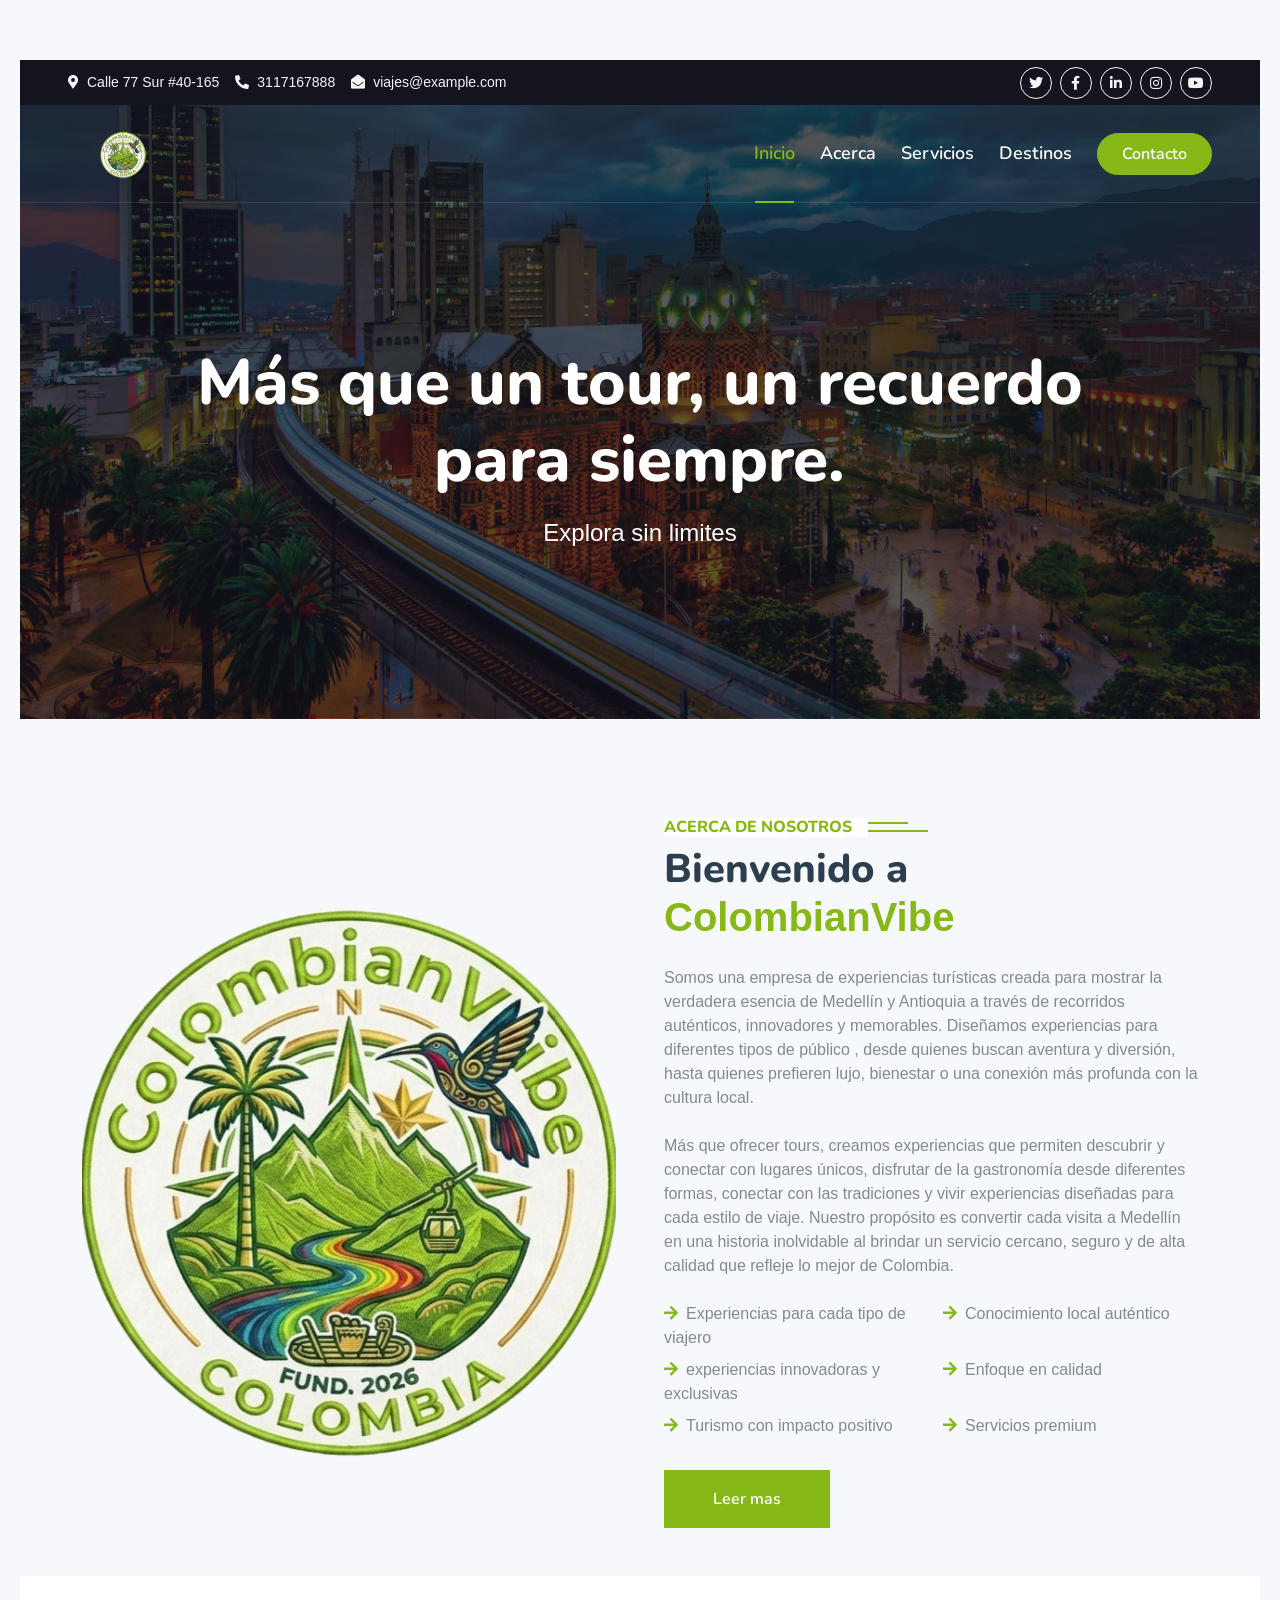
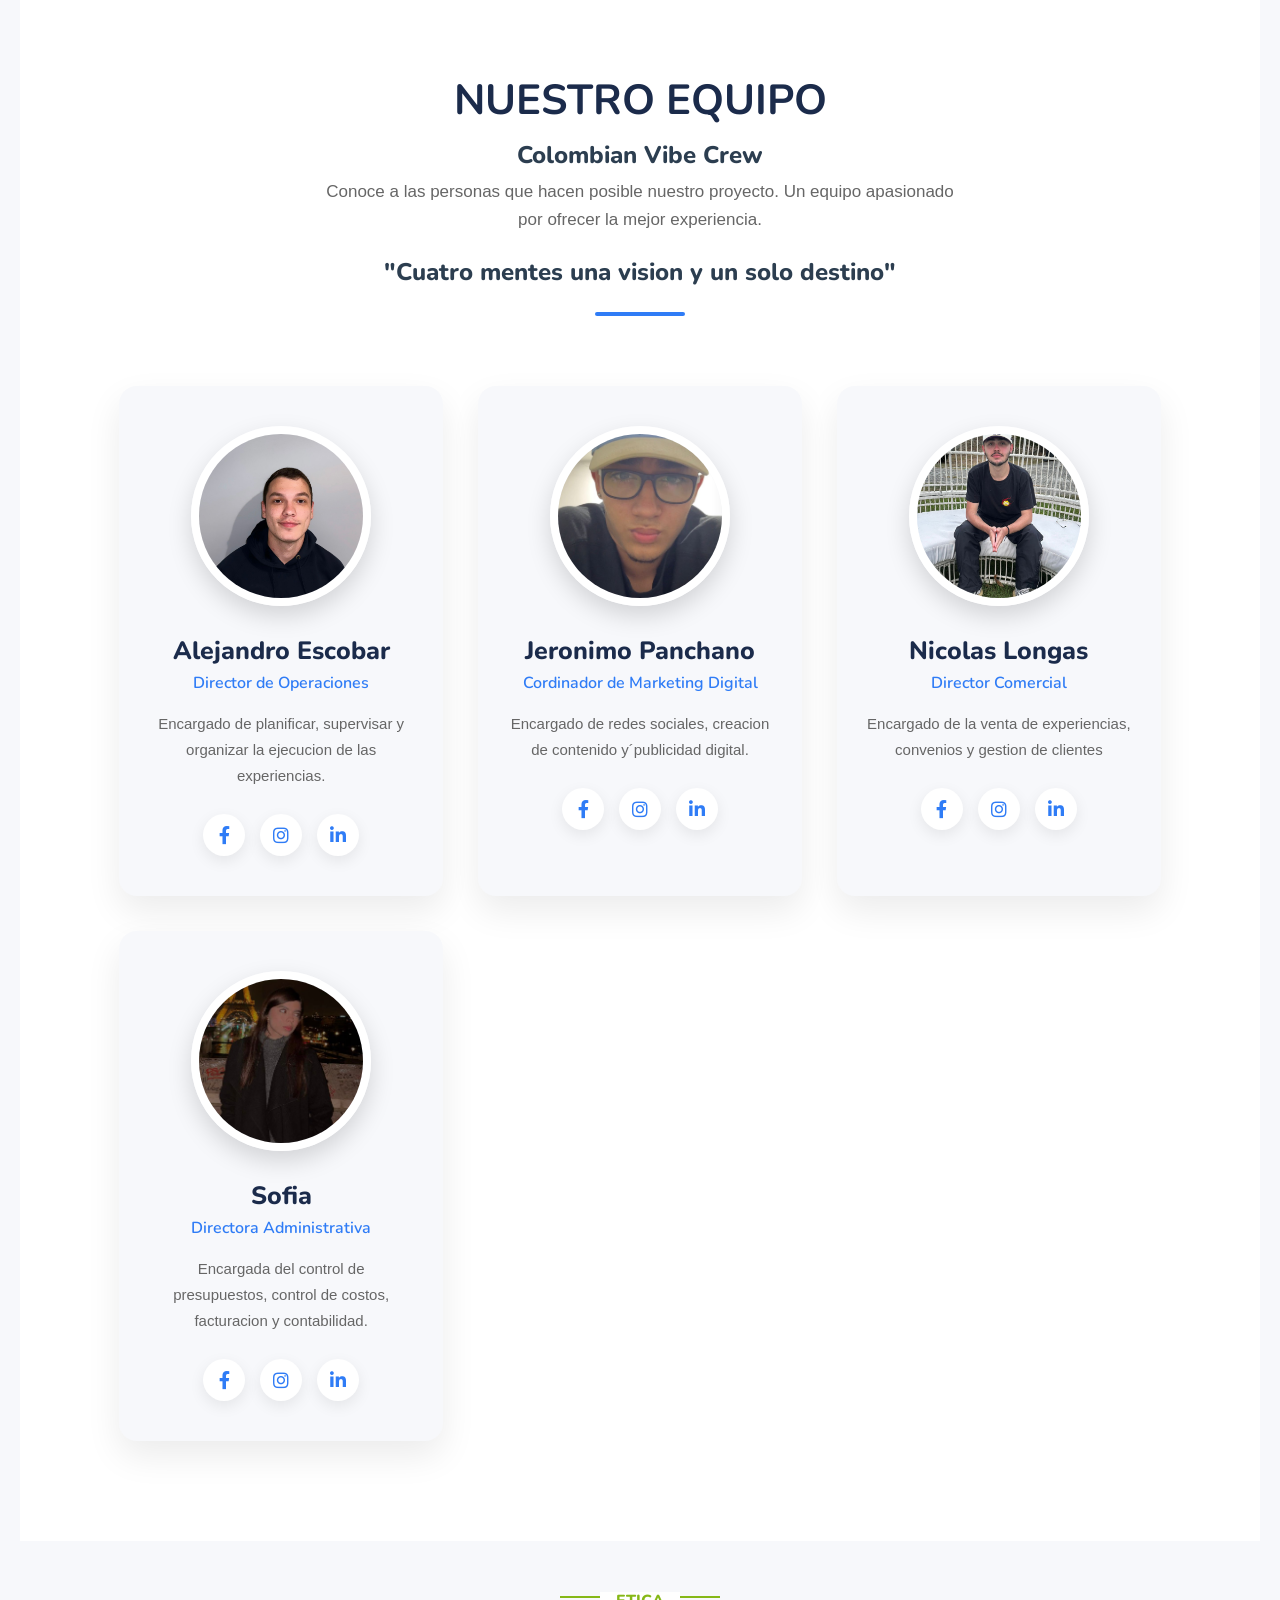
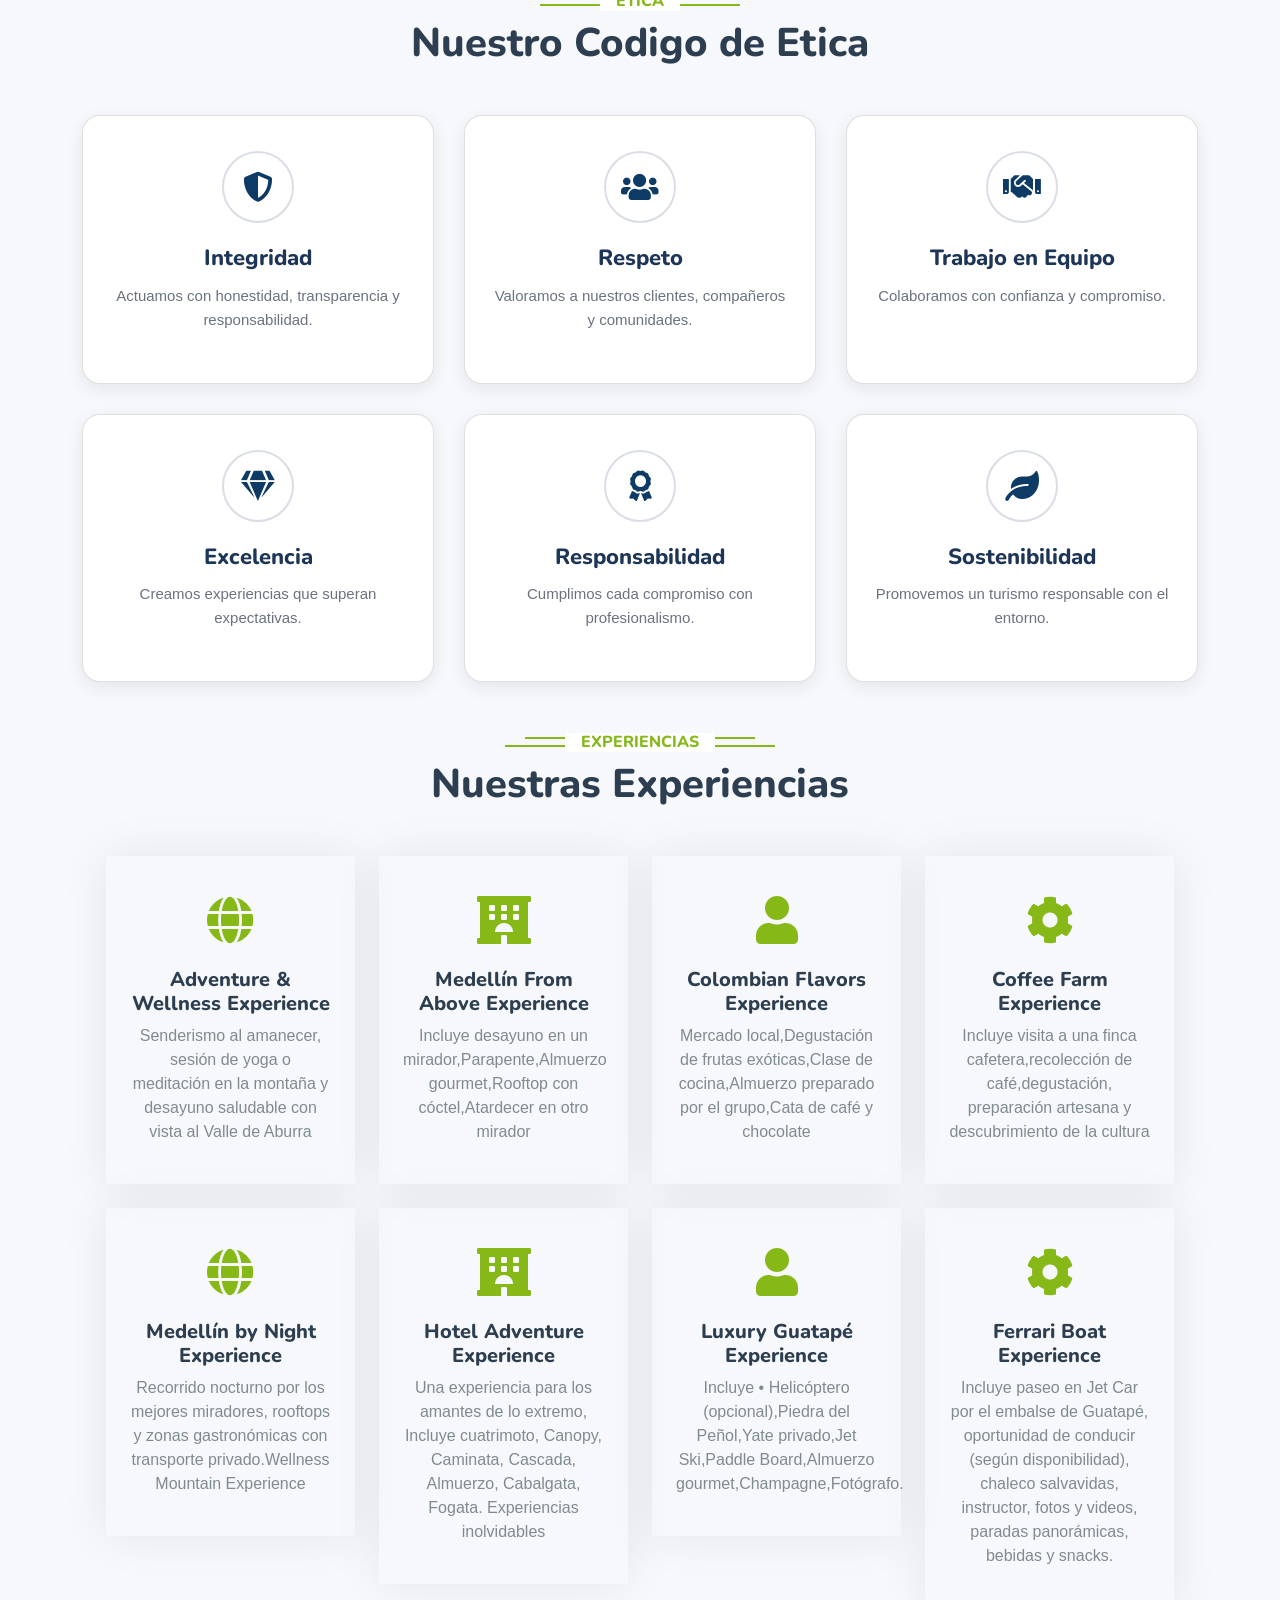
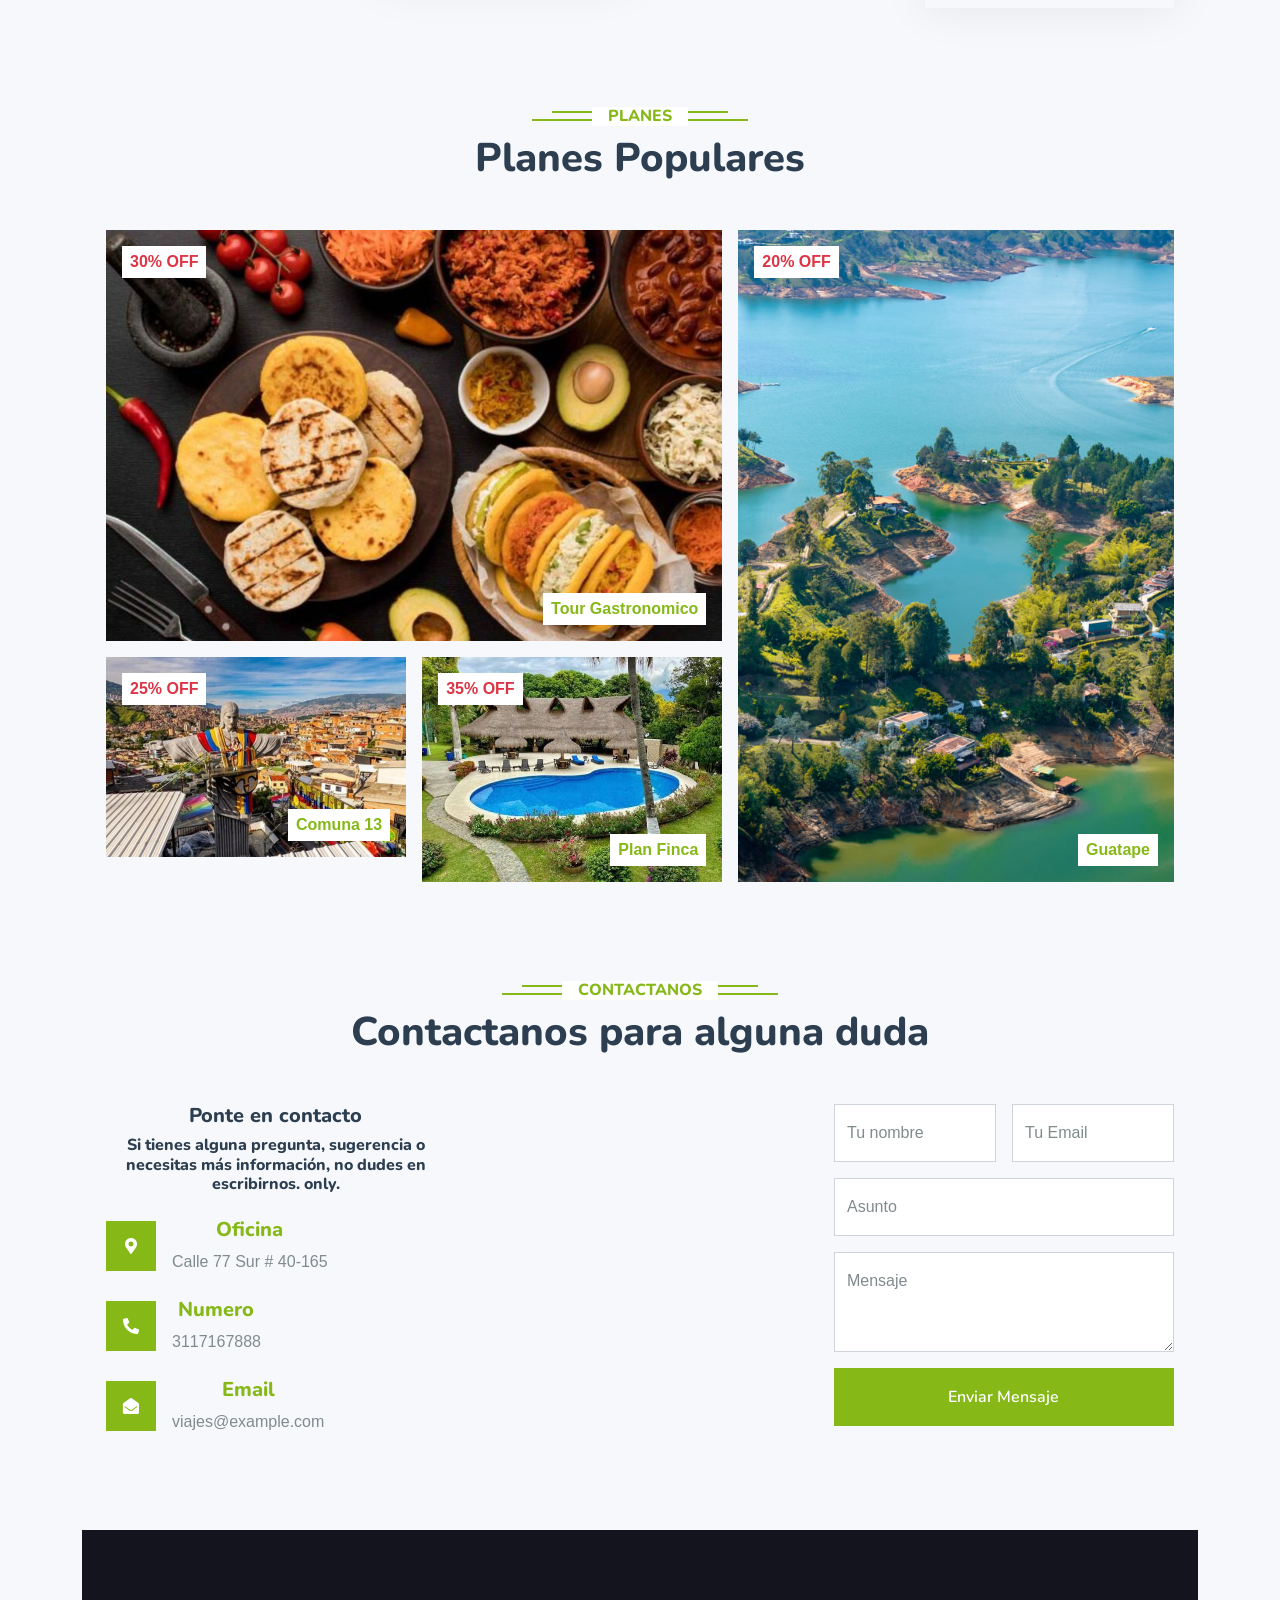
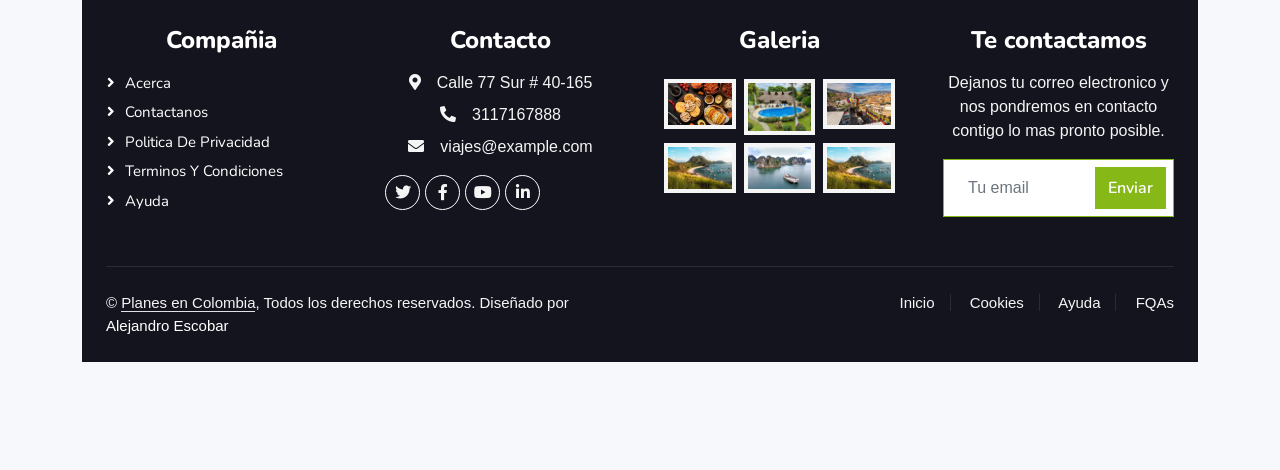
==== index.html @ c9045f56 "Primer commit" ====
<!DOCTYPE html>
<html lang="en">

<head>
    <meta charset="utf-8">
    <title>Tourist - Travel Agency HTML Template</title>
    <meta content="width=device-width, initial-scale=1.0" name="viewport">
    <meta content="" name="keywords">
    <meta content="" name="description">

    <!-- Favicon -->
    <link href="img/favicon.ico" rel="icon">

    <!-- Google Web Fonts -->
    <link rel="preconnect" href="https://fonts.googleapis.com">
    <link rel="preconnect" href="https://fonts.gstatic.com" crossorigin>
    <link href="https://fonts.googleapis.com/css2?family=Heebo:wght@400;500;600&family=Nunito:wght@600;700;800&display=swap" rel="stylesheet">

    <!-- Icon Font Stylesheet -->
    <link href="https://cdnjs.cloudflare.com/ajax/libs/font-awesome/5.10.0/css/all.min.css" rel="stylesheet">
    <link href="https://cdn.jsdelivr.net/npm/bootstrap-icons@1.4.1/font/bootstrap-icons.css" rel="stylesheet">

    <!-- Libraries Stylesheet -->
    <link href="lib/animate/animate.min.css" rel="stylesheet">

    <!-- Customized Bootstrap Stylesheet -->
    <link href="css/bootstrap.min.css" rel="stylesheet">

    <!-- Template Stylesheet -->
    <link href="css/style.css" rel="stylesheet">
</head>

<body>
    <!-- Spinner Start -->
    <div id="spinner" class="show bg-white position-fixed translate-middle w-100 vh-100 top-50 start-50 d-flex align-items-center justify-content-center">
        <div class="spinner-border text-primary" style="width: 3rem; height: 3rem;" role="status">
            <span class="sr-only">Loading...</span>
        </div>
    </div>
    <!-- Spinner End -->


    <!-- Topbar Start -->
    <div class="container-fluid bg-dark px-5 d-none d-lg-block">
        <div class="row gx-0">
            <div class="col-lg-8 text-center text-lg-start mb-2 mb-lg-0">
                <div class="d-inline-flex align-items-center" style="height: 45px;">
                    <small class="me-3 text-light"><i class="fa fa-map-marker-alt me-2"></i>Calle 77 Sur #40-165</small>
                    <small class="me-3 text-light"><i class="fa fa-phone-alt me-2"></i>3117167888</small>
                    <small class="text-light"><i class="fa fa-envelope-open me-2"></i>viajes@example.com</small>
                </div>
            </div>
            <div class="col-lg-4 text-center text-lg-end">
                <div class="d-inline-flex align-items-center" style="height: 45px;">
                    <a class="btn btn-sm btn-outline-light btn-sm-square rounded-circle me-2" href=""><i class="fab fa-twitter fw-normal"></i></a>
                    <a class="btn btn-sm btn-outline-light btn-sm-square rounded-circle me-2" href=""><i class="fab fa-facebook-f fw-normal"></i></a>
                    <a class="btn btn-sm btn-outline-light btn-sm-square rounded-circle me-2" href=""><i class="fab fa-linkedin-in fw-normal"></i></a>
                    <a class="btn btn-sm btn-outline-light btn-sm-square rounded-circle me-2" href=""><i class="fab fa-instagram fw-normal"></i></a>
                    <a class="btn btn-sm btn-outline-light btn-sm-square rounded-circle" href=""><i class="fab fa-youtube fw-normal"></i></a>
                </div>
            </div>
        </div>
    </div>
    <!-- Topbar End -->


    <!-- Navbar & Hero Start -->
    <div class="container-fluid position-relative p-0">
        <nav class="navbar navbar-expand-lg navbar-light px-4 px-lg-5 py-3 py-lg-0">
            <a href="" class="navbar-brand p-0">
                <h1 class="text-primary m-0"></i><img src="img/logo3.png" alt="Logo"></h1>
                <!--  -->
            </a>
            <button class="navbar-toggler" type="button" data-bs-toggle="collapse" data-bs-target="#navbarCollapse">
                <span class="fa fa-bars"></span>
            </button>
            <div class="collapse navbar-collapse" id="navbarCollapse">
                <div class="navbar-nav ms-auto py-0">
                    <a href="index.html" class="nav-item nav-link active">Inicio</a>
                    <a href="about.html" class="nav-item nav-link">Acerca</a>
                    <a href="service.html" class="nav-item nav-link">Servicios</a>
                    <a href="destination.html" class="nav-item nav-link">Destinos</a>
                    
                </div>
                <a href="contact.html"  class="btn btn-primary rounded-pill py-2 px-4">Contacto</a>
            </div>
        </nav>

        <div class="container-fluid bg-primary py-5 mb-5 hero-header">
            <div class="container py-5">
                <div class="row justify-content-center py-5">
                    <div class="col-lg-10 pt-lg-5 mt-lg-5 text-center">
                        <h1 class="display-3 text-white mb-3 animated slideInDown">Más que un tour, un recuerdo para siempre.</h1>
                        <p class="fs-4 text-white mb-4 animated slideInDown">Explora sin limites</p>
                       
                    </div>
                </div>
            </div>
        </div>
    </div>
    <!-- Navbar & Hero End -->


    <!-- About Start -->
    <div class="container-fluid py-5">
        <div class="container">
            <div class="row g-5">
                <div class="col-lg-6 wow fadeInUp" data-wow-delay="0.1s" style="min-height: 400px;">
                    <div class="position-relative h-100">
                        <img class="img-fluid position-absolute w-100 h-100" src="img/logo3.png" alt="" style="object-fit: cover;">
                    </div>
                </div>
                <div class="col-lg-6 wow fadeInUp" data-wow-delay="0.3s">
                    <h6 class="section-title bg-white text-start text-primary pe-3">Acerca de Nosotros</h6>
                    <h1 class="mb-4">Bienvenido a <span class="text-primary">ColombianVibe</span></h1>
                    <p class="mb-4">Somos una empresa de experiencias turísticas creada para mostrar la verdadera esencia de Medellín y Antioquia a través de recorridos auténticos, innovadores y memorables. Diseñamos experiencias para diferentes tipos de público , desde quienes buscan aventura y diversión, hasta quienes prefieren lujo, bienestar o una conexión más profunda con la cultura local.</p>
                    <p class="mb-4">Más que ofrecer tours, creamos experiencias que permiten descubrir y conectar con lugares únicos, disfrutar de la gastronomía desde diferentes formas, conectar con las tradiciones y vivir experiencias diseñadas para cada estilo de viaje. Nuestro propósito es convertir cada visita a Medellín en una historia inolvidable al brindar un servicio cercano, seguro y de alta calidad que refleje lo mejor de Colombia.</p>
                    <div class="row gy-2 gx-4 mb-4">
                        <div class="col-sm-6">
                            <p class="mb-0"><i class="fa fa-arrow-right text-primary me-2"></i>Experiencias para cada tipo de viajero</p>
                        </div>
                        <div class="col-sm-6">
                            <p class="mb-0"><i class="fa fa-arrow-right text-primary me-2"></i>Conocimiento local auténtico</p>
                        </div>
                        <div class="col-sm-6">
                            <p class="mb-0"><i class="fa fa-arrow-right text-primary me-2"></i>⁠experiencias innovadoras y exclusivas</p>
                        </div>
                        <div class="col-sm-6">
                            <p class="mb-0"><i class="fa fa-arrow-right text-primary me-2"></i>Enfoque en calidad</p>
                        </div>
                        <div class="col-sm-6">
                            <p class="mb-0"><i class="fa fa-arrow-right text-primary me-2"></i>⁠Turismo con impacto positivo</p>
                        </div>
                        <div class="col-sm-6">
                            <p class="mb-0"><i class="fa fa-arrow-right text-primary me-2"></i>Servicios premium</p>
                        </div>
                    </div>
                    <a class="btn btn-primary py-3 px-5 mt-2" href="about.html">Leer mas</a>
                </div>
            </div>
        </div>
    </div>
    <!-- About End -->

    <!-- Team Start -->
    <!-- =========================
        EQUIPO
========================= -->

<section class="team-section">

    <div class="team-title">
        <h2>Nuestro Equipo</h2>

        <h4>Colombian Vibe Crew</h4>


        <p>
            Conoce a las personas que hacen posible nuestro proyecto.
            Un equipo apasionado por ofrecer la mejor experiencia.
        </p>
         <br>
        <h4>"Cuatro mentes una vision y un solo destino"</h4>


        <span></span>
    </div>


    <div class="team-container">

        <!-- Miembro 1 -->

        <div class="team-card">

            <div class="team-image">
                <img src="img/alejandro.jpg" alt="Alejandro">
            </div>

            <div class="team-info">
                <h3>Alejandro Escobar</h3>
                <h4>Director de Operaciones</h4>

                <p>
                    Encargado de planificar, supervisar y organizar la ejecucion de las experiencias.
                </p>

                <div class="social">
                    <a href="#"><i class="fab fa-facebook-f"></i></a>
                    <a href="#"><i class="fab fa-instagram"></i></a>
                    <a href="#"><i class="fab fa-linkedin-in"></i></a>
                </div>

            </div>

        </div>

        <!-- Miembro 2 -->

        <div class="team-card">

            <div class="team-image">
                <img src="img/jeronimo.jpg" alt="">
            </div>

            <div class="team-info">
                <h3>Jeronimo Panchano</h3>
                <h4>Cordinador de Marketing Digital</h4>

                <p>
                    Encargado de redes sociales, creacion de contenido y´publicidad digital.
                </p>

                <div class="social">
                    <a href="#"><i class="fab fa-facebook-f"></i></a>
                    <a href="#"><i class="fab fa-instagram"></i></a>
                    <a href="#"><i class="fab fa-linkedin-in"></i></a>
                </div>

            </div>

        </div>

        <!-- Miembro 3 -->

        <div class="team-card">

            <div class="team-image">
                <img src="img/nicolas.jpg" alt="">
            </div>

            <div class="team-info">
                <h3>Nicolas Longas</h3>
                <h4>Director Comercial</h4>

                <p>
                    Encargado de la venta de experiencias, convenios y gestion de clientes
                </p>

                <div class="social">
                    <a href="#"><i class="fab fa-facebook-f"></i></a>
                    <a href="#"><i class="fab fa-instagram"></i></a>
                    <a href="#"><i class="fab fa-linkedin-in"></i></a>
                </div>

            </div>

        </div>

        <!-- Miembro 4 -->

        <div class="team-card">

            <div class="team-image">
                <img src="img/sofia.jpg" alt="">
            </div>

            <div class="team-info">
                <h3>Sofia</h3>
                <h4>Directora Administrativa</h4>

                <p>
                    Encargada del control de presupuestos, control de costos, facturacion y contabilidad.
                </p>

                <div class="social">
                    <a href="#"><i class="fab fa-facebook-f"></i></a>
                    <a href="#"><i class="fab fa-instagram"></i></a>
                    <a href="#"><i class="fab fa-linkedin-in"></i></a>
                </div>

            </div>

        </div>

    </div>

</section>





    <!-- Team end -->


     <!-- Codigo start -->

       <div class="container-fluid py-5">
        <div class="container">
            <div class="text-center wow fadeInUp" data-wow-delay="0.1s">
                <h6 class="section-title bg-white text-center text-primary px-3">Etica</h6>
                <h1 class="mb-5">Nuestro Codigo de Etica</h1>
 

<section class="valores">

    <div class="card">
        <div class="icono">
            <i class="fas fa-shield-alt"></i>
        </div>
        <h3>Integridad</h3>
        <p>Actuamos con honestidad, transparencia y responsabilidad.</p>
    </div>

    <div class="card">
        <div class="icono">
            <i class="fas fa-users"></i>
        </div>
        <h3>Respeto</h3>
        <p>Valoramos a nuestros clientes, compañeros y comunidades.</p>
    </div>

    <div class="card">
        <div class="icono">
            <i class="fas fa-handshake"></i>
        </div>
        <h3>Trabajo en Equipo</h3>
        <p>Colaboramos con confianza y compromiso.</p>
    </div>

    <div class="card">
        <div class="icono">
            <i class="fas fa-gem"></i>
        </div>
        <h3>Excelencia</h3>
        <p>Creamos experiencias que superan expectativas.</p>
    </div>

    <div class="card">
        <div class="icono">
            <i class="fas fa-award"></i>
        </div>
        <h3>Responsabilidad</h3>
        <p>Cumplimos cada compromiso con profesionalismo.</p>
    </div>

    <div class="card">
        <div class="icono">
            <i class="fas fa-leaf"></i>
        </div>
        <h3>Sostenibilidad</h3>
        <p>Promovemos un turismo responsable con el entorno.</p>
    </div>

</section>






      <!-- Codigo End -->



    <!-- Service Start -->
    <div class="container-fluid py-5">
        <div class="container">
            <div class="text-center wow fadeInUp" data-wow-delay="0.1s">
                <h6 class="section-title bg-white text-center text-primary px-3">Experiencias</h6>
                <h1 class="mb-5">Nuestras Experiencias</h1>
            </div>
            <div class="row g-4">
                <div class="col-lg-3 col-sm-6 wow fadeInUp" data-wow-delay="0.1s">
                    <div class="service-item rounded pt-3">
                        <div class="p-4">
                            <i class="fa fa-3x fa-globe text-primary mb-4"></i>
                            <h5>Adventure & Wellness Experience  </h5>
                            <p>Senderismo al amanecer, sesión de yoga o meditación en la montaña y desayuno saludable con vista al Valle de Aburra</p>
                        </div>
                    </div>
                </div>
                <div class="col-lg-3 col-sm-6 wow fadeInUp" data-wow-delay="0.3s">
                    <div class="service-item rounded pt-3">
                        <div class="p-4">
                            <i class="fa fa-3x fa-hotel text-primary mb-4"></i>
                            <h5>Medellín From Above Experience </h5>
                            <p>Incluye desayuno en un mirador,Parapente,Almuerzo gourmet,Rooftop con cóctel,Atardecer en otro mirador</p>
                        </div>
                    </div>
                </div>
                <div class="col-lg-3 col-sm-6 wow fadeInUp" data-wow-delay="0.5s">
                    <div class="service-item rounded pt-3">
                        <div class="p-4">
                            <i class="fa fa-3x fa-user text-primary mb-4"></i>
                            <h5>Colombian Flavors Experience </h5>
                            <p>Mercado local,Degustación de frutas exóticas,Clase de cocina,Almuerzo preparado por el grupo,Cata de café y chocolate </p>
                        </div>
                    </div>
                </div>
                <div class="col-lg-3 col-sm-6 wow fadeInUp" data-wow-delay="0.7s">
                    <div class="service-item rounded pt-3">
                        <div class="p-4">
                            <i class="fa fa-3x fa-cog text-primary mb-4"></i>
                            <h5>Coffee Farm Experience </h5>
                            <p>Incluye visita a una finca cafetera,recolección de café,degustación, preparación artesana y descubrimiento de la cultura</p>
                        </div>
                    </div>
                </div>
                <div class="col-lg-3 col-sm-6 wow fadeInUp" data-wow-delay="0.1s">
                    <div class="service-item rounded pt-3">
                        <div class="p-4">
                            <i class="fa fa-3x fa-globe text-primary mb-4"></i>
                            <h5>Medellín by Night Experience </h5>
                            <p>Recorrido nocturno por los mejores miradores, rooftops y zonas gastronómicas con transporte privado.Wellness Mountain Experience </p>
                        </div>
                    </div>
                </div>
                <div class="col-lg-3 col-sm-6 wow fadeInUp" data-wow-delay="0.3s">
                    <div class="service-item rounded pt-3">
                        <div class="p-4">
                            <i class="fa fa-3x fa-hotel text-primary mb-4"></i>
                            <h5>Hotel Adventure Experience </h5>
                            <p>Una experiencia para los amantes de lo extremo, Incluye cuatrimoto, Canopy, Caminata, Cascada, Almuerzo, Cabalgata, Fogata. Experiencias inolvidables</p>
                        </div>
                    </div>
                </div>
                <div class="col-lg-3 col-sm-6 wow fadeInUp" data-wow-delay="0.5s">
                    <div class="service-item rounded pt-3">
                        <div class="p-4">
                            <i class="fa fa-3x fa-user text-primary mb-4"></i>
                            <h5>Luxury Guatapé Experience </h5>
                            <p>Incluye •	Helicóptero (opcional),Piedra del Peñol,Yate privado,Jet Ski,Paddle Board,Almuerzo gourmet,Champagne,Fotógrafo.</p>
                        </div>
                    </div>
                </div>
                <div class="col-lg-3 col-sm-6 wow fadeInUp" data-wow-delay="0.7s">
                    <div class="service-item rounded pt-3">
                        <div class="p-4">
                            <i class="fa fa-3x fa-cog text-primary mb-4"></i>
                            <h5>Ferrari Boat Experience </h5>
                            <p>Incluye paseo en Jet Car por el embalse de Guatapé, oportunidad de conducir (según disponibilidad), chaleco salvavidas, instructor, fotos y videos, paradas panorámicas, bebidas y snacks.</p>
                        </div>
                    </div>
                </div>
            </div>
        </div>
    </div>
    <!-- Service End -->


    <!-- Destination Start -->
    <div class="container-fluid py-5 destination">
        <div class="container">
            <div class="text-center wow fadeInUp" data-wow-delay="0.1s">
                <h6 class="section-title bg-white text-center text-primary px-3">Planes</h6>
                <h1 class="mb-5">Planes Populares</h1>
            </div>
            <div class="row g-3">
                <div class="col-lg-7 col-md-6">
                    <div class="row g-3">
                        <div class="col-lg-12 col-md-12 wow zoomIn" data-wow-delay="0.1s">
                            <a class="position-relative d-block overflow-hidden" href="">
                                <img class="img-fluid" src="img/destino1.jpg" alt="">
                                <div class="bg-white text-danger fw-bold position-absolute top-0 start-0 m-3 py-1 px-2">30% OFF</div>
                                <div class="bg-white text-primary fw-bold position-absolute bottom-0 end-0 m-3 py-1 px-2">Tour Gastronomico</div>
                            </a>
                        </div>
                        <div class="col-lg-6 col-md-12 wow zoomIn" data-wow-delay="0.3s">
                            <a class="position-relative d-block overflow-hidden" href="">
                                <img class="img-fluid" src="img/destino2.jpg" alt="">
                                <div class="bg-white text-danger fw-bold position-absolute top-0 start-0 m-3 py-1 px-2">25% OFF</div>
                                <div class="bg-white text-primary fw-bold position-absolute bottom-0 end-0 m-3 py-1 px-2">Comuna 13</div>
                            </a>
                        </div>
                        <div class="col-lg-6 col-md-12 wow zoomIn" data-wow-delay="0.5s">
                            <a class="position-relative d-block overflow-hidden" href="">
                                <img class="img-fluid" src="img/destino3.jpg" alt="">
                                <div class="bg-white text-danger fw-bold position-absolute top-0 start-0 m-3 py-1 px-2">35% OFF</div>
                                <div class="bg-white text-primary fw-bold position-absolute bottom-0 end-0 m-3 py-1 px-2">Plan Finca</div>
                            </a>
                        </div>
                    </div>
                </div>
                <div class="col-lg-5 col-md-6 wow zoomIn" data-wow-delay="0.7s" style="min-height: 350px;">
               <a class="position-relative d-block overflow-hidden h-100" href="">
    <img
        src="img/destino4.jpg"
        alt=""
        style="
            position:absolute;
            top:0;
            left:0;
            width:100%;
            height:100%;
            object-fit:cover;
        ">

    <div class="bg-white text-danger fw-bold position-absolute top-0 start-0 m-3 py-1 px-2">
        20% OFF
    </div>

    <div class="bg-white text-primary fw-bold position-absolute bottom-0 end-0 m-3 py-1 px-2">
        Guatape
    </div>
</a>
                </div>
            </div>
        </div>
    </div>
    <!-- Destination Start -->


    <!-- Contact Start -->
    <div class="container-fluid py-5">
        <div class="container">
            <div class="text-center wow fadeInUp" data-wow-delay="0.1s">
                <h6 class="section-title bg-white text-center text-primary px-3">Contactanos</h6>
                <h1 class="mb-5">Contactanos para alguna duda</h1>
            </div>
            <div class="row g-4">
                <div class="col-lg-4 col-md-6 wow fadeInUp" data-wow-delay="0.1s">
                    <h5>Ponte en contacto</h5>
                    <h6 class="mb-4">Si tienes alguna pregunta, sugerencia o necesitas más información, no dudes en escribirnos.</a> only.</h6>
                    <div class="d-flex align-items-center mb-4">
                        <div class="d-flex align-items-center justify-content-center flex-shrink-0 bg-primary" style="width: 50px; height: 50px;">
                            <i class="fa fa-map-marker-alt text-white"></i>
                        </div>
                        <div class="ms-3">
                            <h5 class="text-primary">Oficina</h5>
                            <p class="mb-0">Calle 77 Sur # 40-165 
                        </div>
                    </div>
                    <div class="d-flex align-items-center mb-4">
                        <div class="d-flex align-items-center justify-content-center flex-shrink-0 bg-primary" style="width: 50px; height: 50px;">
                            <i class="fa fa-phone-alt text-white"></i>
                        </div>
                        <div class="ms-3">
                            <h5 class="text-primary">Numero</h5>
                            <p class="mb-0">3117167888</p>
                        </div>
                    </div>
                    <div class="d-flex align-items-center">
                        <div class="d-flex align-items-center justify-content-center flex-shrink-0 bg-primary" style="width: 50px; height: 50px;">
                            <i class="fa fa-envelope-open text-white"></i>
                        </div>
                        <div class="ms-3">
                            <h5 class="text-primary">Email</h5>
                            <p class="mb-0">viajes@example.com</p>
                        </div>
                    </div>
                </div>
                <div class="col-lg-4 col-md-6 wow fadeInUp" data-wow-delay="0.3s">
                    <iframe class="position-relative rounded w-100 h-100"
                        <iframe
    
    src="https://www.google.com/maps/embed?pb=!1m18!1m12!1m3!1d3966.8914362961727!2d-75.62290452501023!3d6.145281393841722!2m3!1f0!2f0!3f0!3m2!1i1024!2i768!4f13.1!3m3!1m2!1s0x8e4683e024b3e889%3A0xa0954eed71a7b9e9!2sUniversidad%20CEIPA%2C%20Sabaneta%2C%20Antioquia!5e0!3m2!1ses-419!2sco!4v1782512378749!5m2!1ses-419!2sco">
</iframe>
                       
                </div>
                <div class="col-lg-4 col-md-12 wow fadeInUp" data-wow-delay="0.5s">
                    <form>
                        <div class="row g-3">
                            <div class="col-md-6">
                                <div class="form-floating">
                                    <input type="text" class="form-control" id="name" placeholder="Tu nombre">
                                    <label for="name">Tu nombre</label>
                                </div>
                            </div>
                            <div class="col-md-6">
                                <div class="form-floating">
                                    <input type="email" class="form-control" id="email" placeholder="Tu Email">
                                    <label for="email">Tu Email</label>
                                </div>
                            </div>
                            <div class="col-12">
                                <div class="form-floating">
                                    <input type="text" class="form-control" id="subject" placeholder="Asunto">
                                    <label for="subject">Asunto</label>
                                </div>
                            </div>
                            <div class="col-12">
                                <div class="form-floating">
                                    <textarea class="form-control" placeholder="Deja tu mensaje aqui" id="message" style="height: 100px"></textarea>
                                    <label for="message">Mensaje</label>
                                </div>
                            </div>
                            <div class="col-12">
                                <button class="btn btn-primary w-100 py-3" type="submit">Enviar Mensaje</button>
                            </div>
                        </div>
                    </form>
                </div>
            </div>
        </div>
    </div>
    <!-- Contact End -->


    <!-- Footer Start -->
    <div class="container-fluid bg-dark text-light footer pt-5 mt-5 wow fadeIn" data-wow-delay="0.1s">
        <div class="container py-5">
            <div class="row g-5">
                <div class="col-lg-3 col-md-6">
                    <h4 class="text-white mb-3">Compañia</h4>
                    <a class="btn btn-link" href="">Acerca</a>
                    <a class="btn btn-link" href="">Contactanos</a>
                    <a class="btn btn-link" href="">Politica de Privacidad</a>
                    <a class="btn btn-link" href="">Terminos y Condiciones</a>
                    <a class="btn btn-link" href="">Ayuda</a>
                </div>
                <div class="col-lg-3 col-md-6">
                    <h4 class="text-white mb-3">Contacto</h4>
                    <p class="mb-2"><i class="fa fa-map-marker-alt me-3"></i>Calle 77 Sur # 40-165</p>
                    <p class="mb-2"><i class="fa fa-phone-alt me-3"></i>3117167888</p>
                    <p class="mb-2"><i class="fa fa-envelope me-3"></i>viajes@example.com</p>
                    <div class="d-flex pt-2">
                        <a class="btn btn-outline-light btn-social" href=""><i class="fab fa-twitter"></i></a>
                        <a class="btn btn-outline-light btn-social" href=""><i class="fab fa-facebook-f"></i></a>
                        <a class="btn btn-outline-light btn-social" href=""><i class="fab fa-youtube"></i></a>
                        <a class="btn btn-outline-light btn-social" href=""><i class="fab fa-linkedin-in"></i></a>
                    </div>
                </div>
                <div class="col-lg-3 col-md-6">
                    <h4 class="text-white mb-3">Galeria</h4>
                    <div class="row g-2 pt-2">
                        <div class="col-4">
                            <img class="img-fluid bg-light p-1" src="img/destino1.jpg" alt="">
                        </div>
                        <div class="col-4">
                            <img class="img-fluid bg-light p-1" src="img/destino3.jpg" alt="">
                        </div>
                        <div class="col-4">
                            <img class="img-fluid bg-light p-1" src="img/destino2.jpg" alt="">
                        </div>
                        <div class="col-4">
                            <img class="img-fluid bg-light p-1" src="img/destination-3.jpg" alt="">
                        </div>
                        <div class="col-4">
                            <img class="img-fluid bg-light p-1" src="img/destination-2.jpg" alt="">
                        </div>
                        <div class="col-4">
                            <img class="img-fluid bg-light p-1" src="img/destination-3.jpg" alt="">
                        </div>
                    </div>
                </div>
                <div class="col-lg-3 col-md-6">
                    <h4 class="text-white mb-3">Te contactamos</h4>
                    <p>Dejanos tu correo electronico y nos pondremos en contacto contigo lo mas pronto posible.</p>
                    <div class="position-relative mx-auto" style="max-width: 400px;">
                        <input class="form-control border-primary w-100 py-3 ps-4 pe-5" type="text" placeholder="Tu email">
                        <button type="button" class="btn btn-primary py-2 position-absolute top-0 end-0 mt-2 me-2">Enviar</button>
                    </div>
                </div>
            </div>
        </div>
        <div class="container">
            <div class="copyright">
                <div class="row">
                    <div class="col-md-6 text-center text-md-start mb-3 mb-md-0">
                        &copy; <a class="border-bottom" href="#">Planes en Colombia</a>, Todos los derechos reservados.

                        <!--/*** The author’s attribution link below must remain intact on your website. ***/-->
                        <!--/*** If you wish to remove this credit link, please purchase the Pro Version from https://htmlcodex.com . ***/-->
                        Diseñado por <h7 class="text-white mb-3">Alejandro Escobar</h7>
                    </div>
                    <div class="col-md-6 text-center text-md-end">
                        <div class="footer-menu">
                            <a href="">Inicio</a>
                            <a href="">Cookies</a>
                            <a href="">Ayuda</a>
                            <a href="">FQAs</a>
                        </div>
                    </div>
                </div>
            </div>
        </div>
    </div>
    <!-- Footer End -->


    <!-- Back to Top -->
    <a href="#" class="btn btn-lg btn-primary btn-lg-square back-to-top"><i class="bi bi-arrow-up"></i></a>


    <!-- JavaScript Libraries -->
    <script src="https://code.jquery.com/jquery-3.4.1.min.js"></script>
    <script src="https://cdn.jsdelivr.net/npm/bootstrap@5.0.0/dist/js/bootstrap.bundle.min.js"></script>
    <script src="lib/wow/wow.min.js"></script>
    <script src="lib/easing/easing.min.js"></script>
    <script src="lib/waypoints/waypoints.min.js"></script>

    <!-- Template Javascript -->
    <script src="js/main.js"></script>
</body>

</html>
---- css/style.css ----
/********** Template CSS **********/
:root {
    --primary: #86B817;
    --secondary: #FE8800;
    --light: #F5F5F5;
    --dark: #14141F;
}

.fw-medium {
    font-weight: 600 !important;
}

.fw-semi-bold {
    font-weight: 700 !important;
}

.back-to-top {
    position: fixed;
    display: none;
    right: 45px;
    bottom: 45px;
    z-index: 99;
}


/*** Spinner ***/
#spinner {
    opacity: 0;
    visibility: hidden;
    transition: opacity .5s ease-out, visibility 0s linear .5s;
    z-index: 99999;
}

#spinner.show {
    transition: opacity .5s ease-out, visibility 0s linear 0s;
    visibility: visible;
    opacity: 1;
}


/*** Button ***/
.btn {
    font-family: 'Nunito', sans-serif;
    font-weight: 600;
    transition: .5s;
}

.btn.btn-primary,
.btn.btn-secondary {
    color: #FFFFFF;
}

.btn-square {
    width: 38px;
    height: 38px;
}

.btn-sm-square {
    width: 32px;
    height: 32px;
}

.btn-lg-square {
    width: 48px;
    height: 48px;
}

.btn-square,
.btn-sm-square,
.btn-lg-square {
    padding: 0;
    display: flex;
    align-items: center;
    justify-content: center;
    font-weight: normal;
    border-radius: 0px;
}


/*** Navbar ***/
.navbar-light .navbar-nav .nav-link {
    font-family: 'Nunito', sans-serif;
    position: relative;
    margin-right: 25px;
    padding: 35px 0;
    color: #FFFFFF !important;
    font-size: 18px;
    font-weight: 600;
    outline: none;
    transition: .5s;
}

.sticky-top.navbar-light .navbar-nav .nav-link {
    padding: 20px 0;
    color: var(--dark) !important;
}

.navbar-light .navbar-nav .nav-link:hover,
.navbar-light .navbar-nav .nav-link.active {
    color: var(--primary) !important;
}

.navbar-light .navbar-brand img {
    max-height: 60px;
    transition: .5s;
}

.sticky-top.navbar-light .navbar-brand img {
    max-height: 45px;
}

@media (max-width: 991.98px) {
    .sticky-top.navbar-light {
        position: relative;
        background: #FFFFFF;
    }

    .navbar-light .navbar-collapse {
        margin-top: 15px;
        border-top: 1px solid #DDDDDD;
    }

    .navbar-light .navbar-nav .nav-link,
    .sticky-top.navbar-light .navbar-nav .nav-link {
        padding: 10px 0;
        margin-left: 0;
        color: var(--dark) !important;
    }

    .navbar-light .navbar-brand img {
        max-height: 45px;
    }
}

@media (min-width: 992px) {
    .navbar-light {
        position: absolute;
        width: 100%;
        top: 0;
        left: 0;
        border-bottom: 1px solid rgba(256, 256, 256, .1);
        z-index: 999;
    }
    
    .sticky-top.navbar-light {
        position: fixed;
        background: #FFFFFF;
    }

    .navbar-light .navbar-nav .nav-link::before {
        position: absolute;
        content: "";
        width: 0;
        height: 2px;
        bottom: -1px;
        left: 50%;
        background: var(--primary);
        transition: .5s;
    }

    .navbar-light .navbar-nav .nav-link:hover::before,
    .navbar-light .navbar-nav .nav-link.active::before {
        width: calc(100% - 2px);
        left: 1px;
    }

    .navbar-light .navbar-nav .nav-link.nav-contact::before {
        display: none;
    }
}


/*** Hero Header ***/
.hero-header {
    background: linear-gradient(rgba(20, 20, 31, .7), rgba(20, 20, 31, .7)), url(../img/bg-hero.jpg);
    background-position: center center;
    background-repeat: no-repeat;
    background-size: cover;
}

.breadcrumb-item + .breadcrumb-item::before {
    color: rgba(255, 255, 255, .5);
}


/*** Section Title ***/
.section-title {
    position: relative;
    display: inline-block;
    text-transform: uppercase;
}

.section-title::before {
    position: absolute;
    content: "";
    width: calc(100% + 80px);
    height: 2px;
    top: 4px;
    left: -40px;
    background: var(--primary);
    z-index: -1;
}

.section-title::after {
    position: absolute;
    content: "";
    width: calc(100% + 120px);
    height: 2px;
    bottom: 5px;
    left: -60px;
    background: var(--primary);
    z-index: -1;
}

.section-title.text-start::before {
    width: calc(100% + 40px);
    left: 0;
}

.section-title.text-start::after {
    width: calc(100% + 60px);
    left: 0;
}


/*** Service ***/
.service-item {
    box-shadow: 0 0 45px rgba(0, 0, 0, .08);
    transition: .5s;
}

.service-item:hover {
    background: var(--primary);
}

.service-item * {
    transition: .5s;
}

.service-item:hover * {
    color: var(--light) !important;
}


/*** Destination ***/
.destination img {
    transition: .5s;
}

.destination a:hover img {
    transform: scale(1.1);
}


/*** Footer ***/
.footer .btn.btn-social {
    margin-right: 5px;
    width: 35px;
    height: 35px;
    display: flex;
    align-items: center;
    justify-content: center;
    color: var(--light);
    font-weight: normal;
    border: 1px solid #FFFFFF;
    border-radius: 35px;
    transition: .3s;
}

.footer .btn.btn-social:hover {
    color: var(--primary);
}

.footer .btn.btn-link {
    display: block;
    margin-bottom: 5px;
    padding: 0;
    text-align: left;
    color: #FFFFFF;
    font-size: 15px;
    font-weight: normal;
    text-transform: capitalize;
    transition: .3s;
}

.footer .btn.btn-link::before {
    position: relative;
    content: "\f105";
    font-family: "Font Awesome 5 Free";
    font-weight: 900;
    margin-right: 10px;
}

.footer .btn.btn-link:hover {
    letter-spacing: 1px;
    box-shadow: none;
}

.footer .copyright {
    padding: 25px 0;
    font-size: 15px;
    border-top: 1px solid rgba(256, 256, 256, .1);
}

.footer .copyright a {
    color: var(--light);
}

.footer .footer-menu a {
    margin-right: 15px;
    padding-right: 15px;
    border-right: 1px solid rgba(255, 255, 255, .1);
}

.footer .footer-menu a:last-child {
    margin-right: 0;
    padding-right: 0;
    border-right: none;
}

/*==========================
        TEAM
==========================*/

.team-section{

    width:100%;
    padding:100px 8%;
    background:#fff;
}

.team-title{

    text-align:center;
    margin-bottom:70px;
}

.team-title h2{

    font-size:42px;
    color:#1b2b4b;
    font-weight:700;
    text-transform:uppercase;
    margin-bottom:15px;
}

.team-title p{

    width:650px;
    max-width:100%;
    margin:auto;
    color:#666;
    line-height:28px;
    font-size:17px;
}

.team-title span{

    width:90px;
    height:4px;
    background:#2f7cf6;
    display:block;
    margin:25px auto;
    border-radius:50px;
}

/*========================*/

.team-container{

    display:grid;
    grid-template-columns:repeat(auto-fit,minmax(270px,1fr));
    gap:35px;
}

/*========================*/

.team-card{

    background:#f7f8fb;
    border-radius:18px;
    padding:40px 30px;
    text-align:center;
    transition:.4s;
    position:relative;
    overflow:hidden;
    box-shadow:0 15px 35px rgba(0,0,0,.08);
}

.team-card:hover{

    transform:translateY(-12px);
    box-shadow:0 25px 45px rgba(0,0,0,.15);
}

/*========================*/

.team-image{

    width:180px;
    height:180px;
    margin:auto;
    border-radius:50%;
    overflow:hidden;
    border:8px solid #fff;
    box-shadow:0 10px 25px rgba(0,0,0,.15);
}

.team-image img{

    width:100%;
    height:100%;
    object-fit:cover;
    transition:.5s;
}

.team-card:hover .team-image img{

    transform:scale(1.08);
}

/*========================*/

.team-info{

    margin-top:30px;
}

.team-info h3{

    font-size:25px;
    color:#1b2b4b;
    margin-bottom:8px;
}

.team-info h4{

    color:#2f7cf6;
    font-size:16px;
    font-weight:600;
    margin-bottom:18px;
}

.team-info p{

    color:#666;
    font-size:15px;
    line-height:26px;
    margin-bottom:25px;
}

/*========================*/

.social{

    display:flex;
    justify-content:center;
    gap:15px;
}

.social a{

    width:42px;
    height:42px;
    border-radius:50%;
    background:#fff;
    display:flex;
    align-items:center;
    justify-content:center;
    color:#2f7cf6;
    font-size:18px;
    transition:.3s;
    box-shadow:0 5px 15px rgba(0,0,0,.08);
    text-decoration:none;
}

.social a:hover{

    background:#2f7cf6;
    color:#fff;
    transform:translateY(-5px);
}

/*========================*/

@media(max-width:768px){

.team-section{

padding:80px 20px;

}

.team-title h2{

font-size:34px;

}

.team-title p{

font-size:16px;

}

.team-image{

width:160px;
height:160px;

}

}
/* Contenedor principal con CSS Grid (3 arriba, 3 abajo) */
.valores-container {
    display: grid;
    grid-template-columns: repeat(3, 1fr); 
    gap: 30px; 
    max-width: 1200px;
    width: 100%;
    margin: 40px auto; /* Centra la sección en tu página */
    padding: 0 20px;
    box-sizing: border-box;
}

/* Estilo de cada cuadro/tarjeta */
.valor-card {
    background-color: #ffffff;
    border-radius: 16px;
    padding: 40px 30px;
    text-align: center;
    box-shadow: 0 10px 30px rgba(0, 0, 0, 0.04); 
    border: 1px solid rgba(0, 0, 0, 0.02);
    display: flex;
    flex-direction: column;
    align-items: center;
    transition: transform 0.3s ease;
    box-sizing: border-box;
}

/* Efecto sutil Hover */
.valor-card:hover {
    transform: translateY(-5px);
}

/* Contenedor circular del icono */
.icon-container {
    width: 80px;
    height: 80px;
    border: 1px solid #e2e8f0;
    border-radius: 50%;
    display: flex;
    justify-content: center;
    align-items: center;
    margin-bottom: 20px;
}

/* Icono */
.icon-container i {
    font-size: 28px;
    color: #0b2545; 
}

/* Línea divisoria con el punto dorado */
.divider {
    width: 60px;
    height: 2px;
    background-color: #d4af37; 
    position: relative;
    margin-bottom: 25px;
}

.divider::after {
    content: '';
    position: absolute;
    top: 50%;
    left: 50%;
    transform: translate(-50%, -50%);
    width: 6px;
    height: 6px;
    background-color: #d4af37;
    border-radius: 50%;
}

/* Títulos */
.valor-card h3 {
    color: #0b2545; 
    font-size: 22px;
    font-weight: 700;
    margin: 0 0 15px 0;
    font-family: sans-serif;
}

/* Textos descriptivos */
.valor-card p {
    color: #5a6e85; 
    font-size: 15px;
    line-height: 1.6;
    margin: 0;
    font-family: sans-serif;
}

/* Adaptación para pantallas medianas (tablets) */
@media (max-width: 992px) {
    .valores-container {
        grid-template-columns: repeat(2, 1fr); 
    }
}

/* Adaptación para pantallas pequeñas (móviles) */
@media (max-width: 600px) {
    .valores-container {
        grid-template-columns: 1fr; 
    }
}
*{
    margin:0;
    padding:0;
    box-sizing:border-box;
    font-family:Arial, Helvetica, sans-serif;
}

body{
    background:#f7f8fb;
    padding:60px 20px;
}

.valores{

    max-width:1200px;
    margin:auto;

    display:grid;
    grid-template-columns:repeat(3,1fr);

    gap:30px;
}

.card{

    background:#fff;
    border-radius:18px;
    padding:35px 25px;

    text-align:center;

    box-shadow:0 5px 18px rgba(0,0,0,.08);

    transition:.35s;
}

.card:hover{

    transform:translateY(-8px);

    box-shadow:0 15px 35px rgba(0,0,0,.15);

}

.icono{

    width:72px;
    height:72px;

    margin:0 auto 22px;

    border:2px solid #d9dde5;
    border-radius:50%;

    display:flex;
    align-items:center;
    justify-content:center;

    font-size:30px;
    color:#0d3b66;

    transition:.3s;

}

.card:hover .icono{

    background:#0d3b66;
    color:white;
    border-color:#0d3b66;

}

.card h3{

    font-size:22px;
    color:#1d3557;
    margin-bottom:12px;

}

.card p{

    color:#6b7280;
    line-height:1.6;
    font-size:15px;

}

/* Tablets */

@media(max-width:992px){

    .valores{

        grid-template-columns:repeat(2,1fr);

    }

}

/* Celulares */

@media(max-width:600px){

    .valores{

        grid-template-columns:1fr;

    }

}
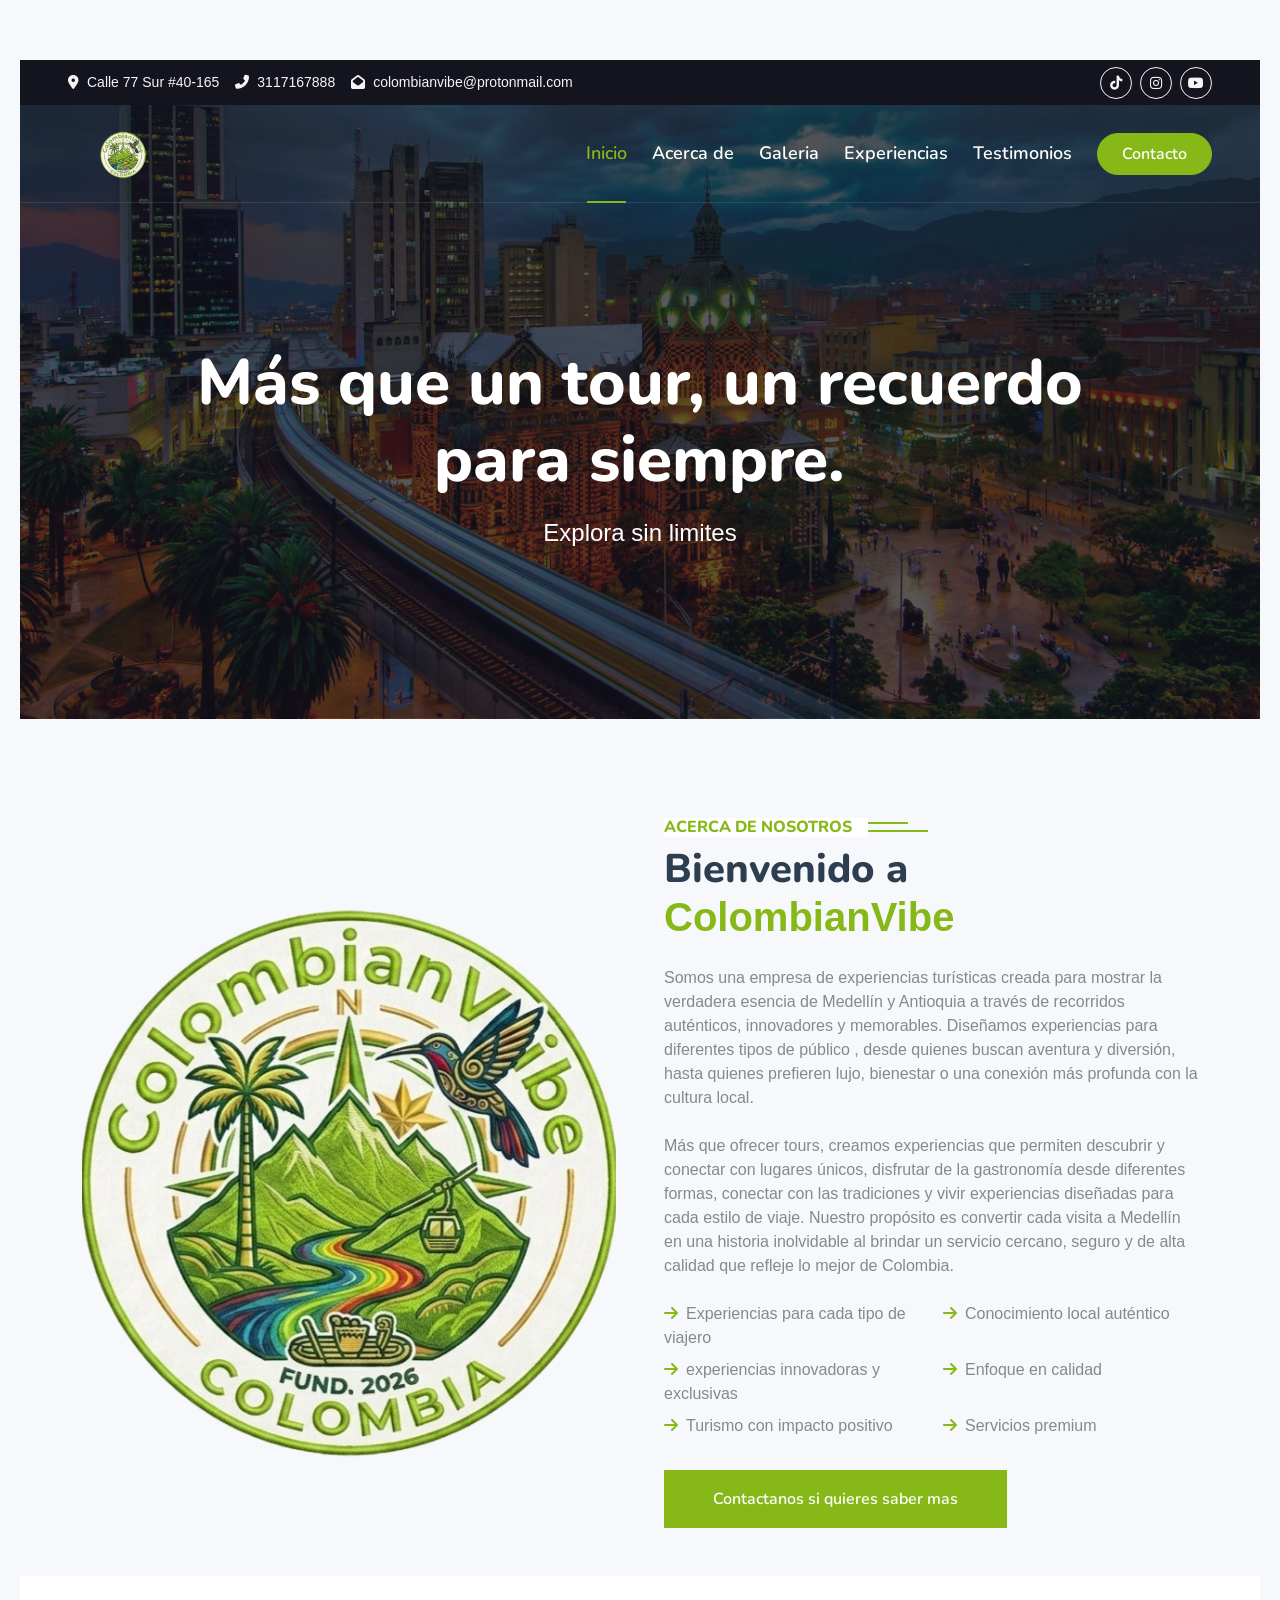
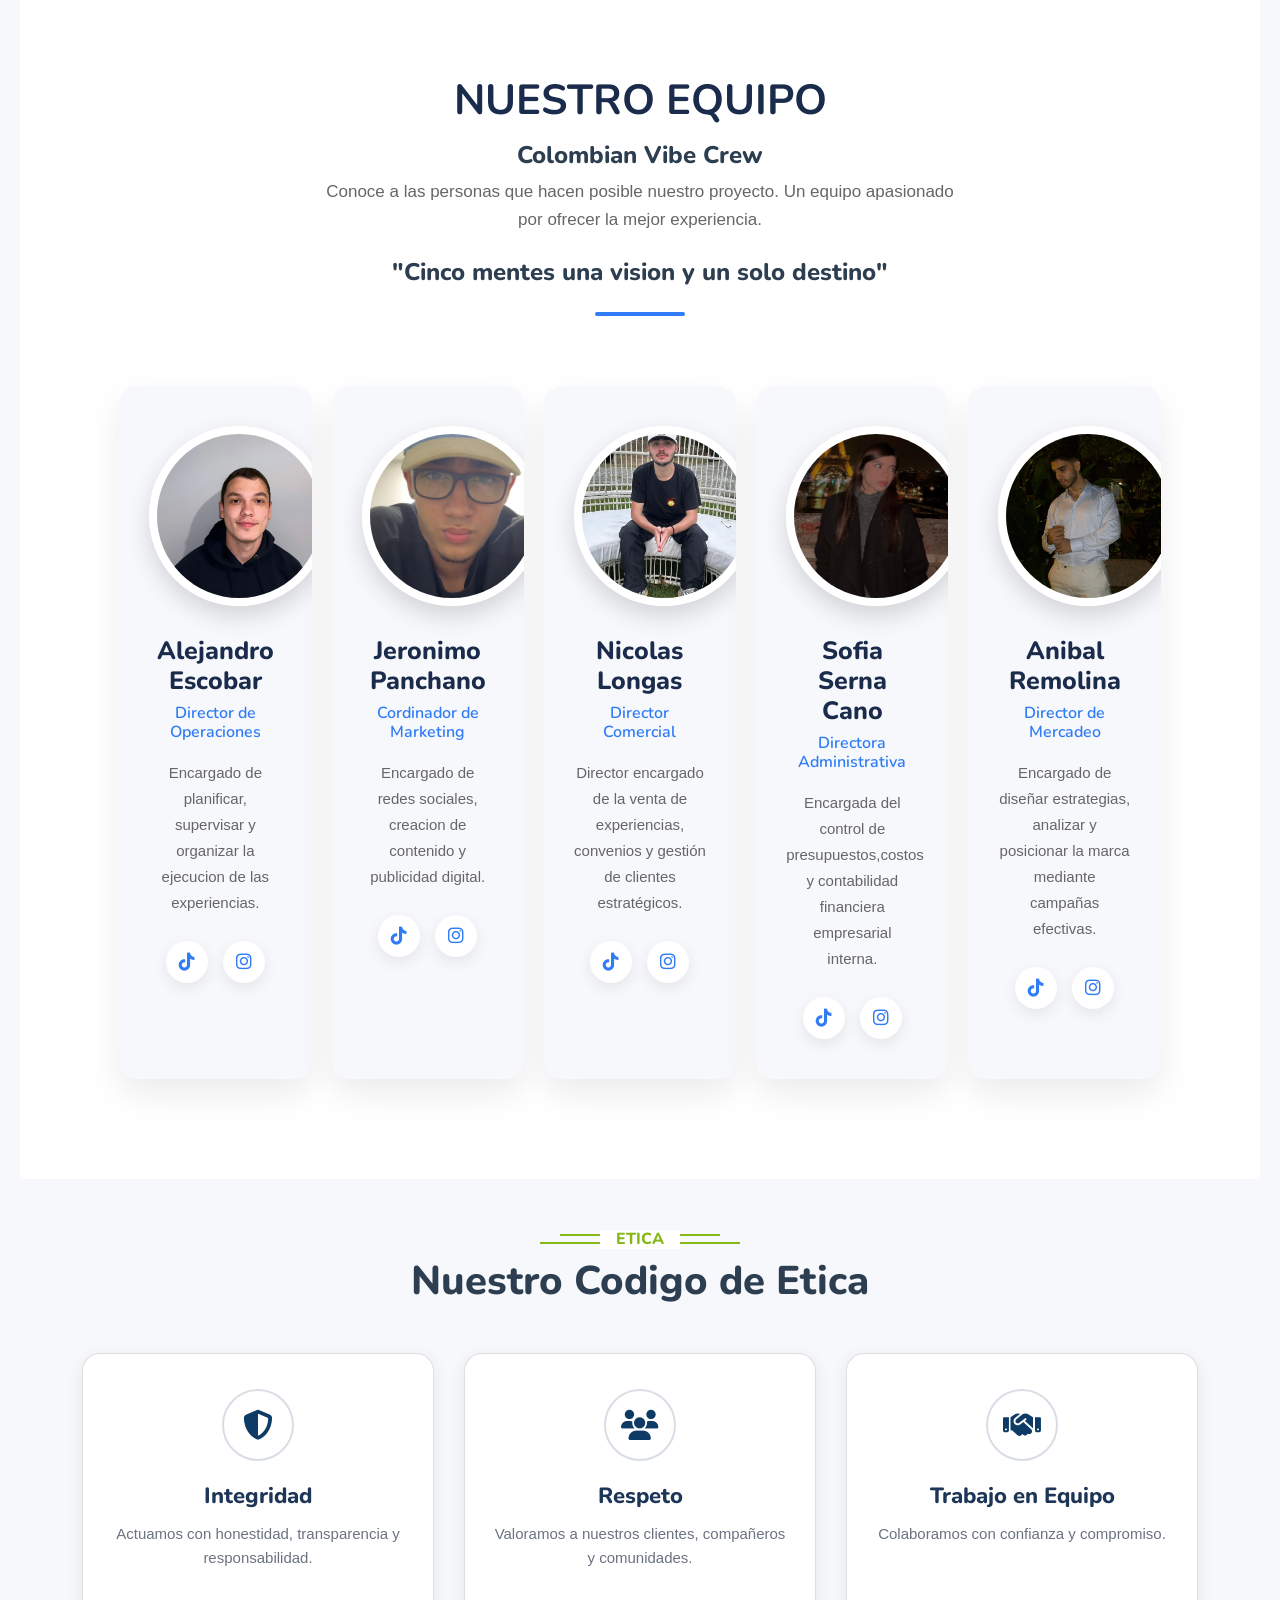
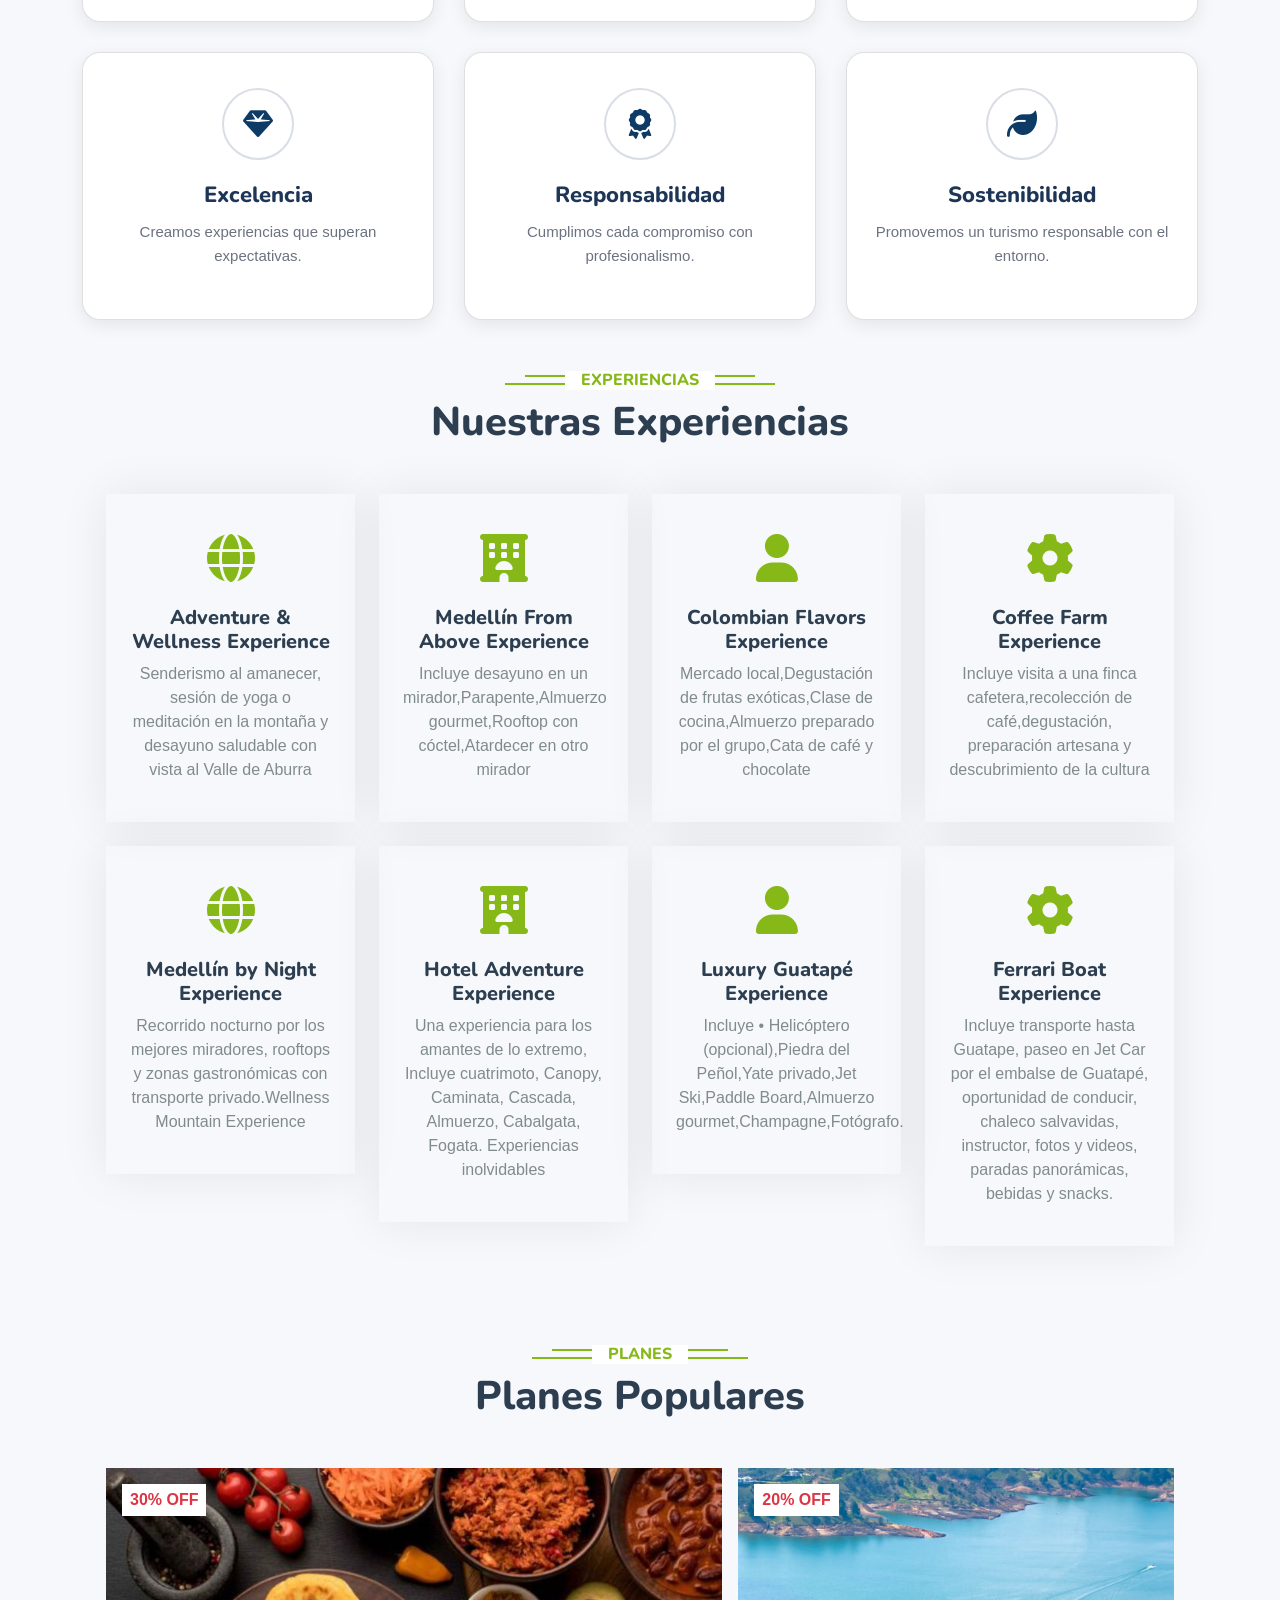
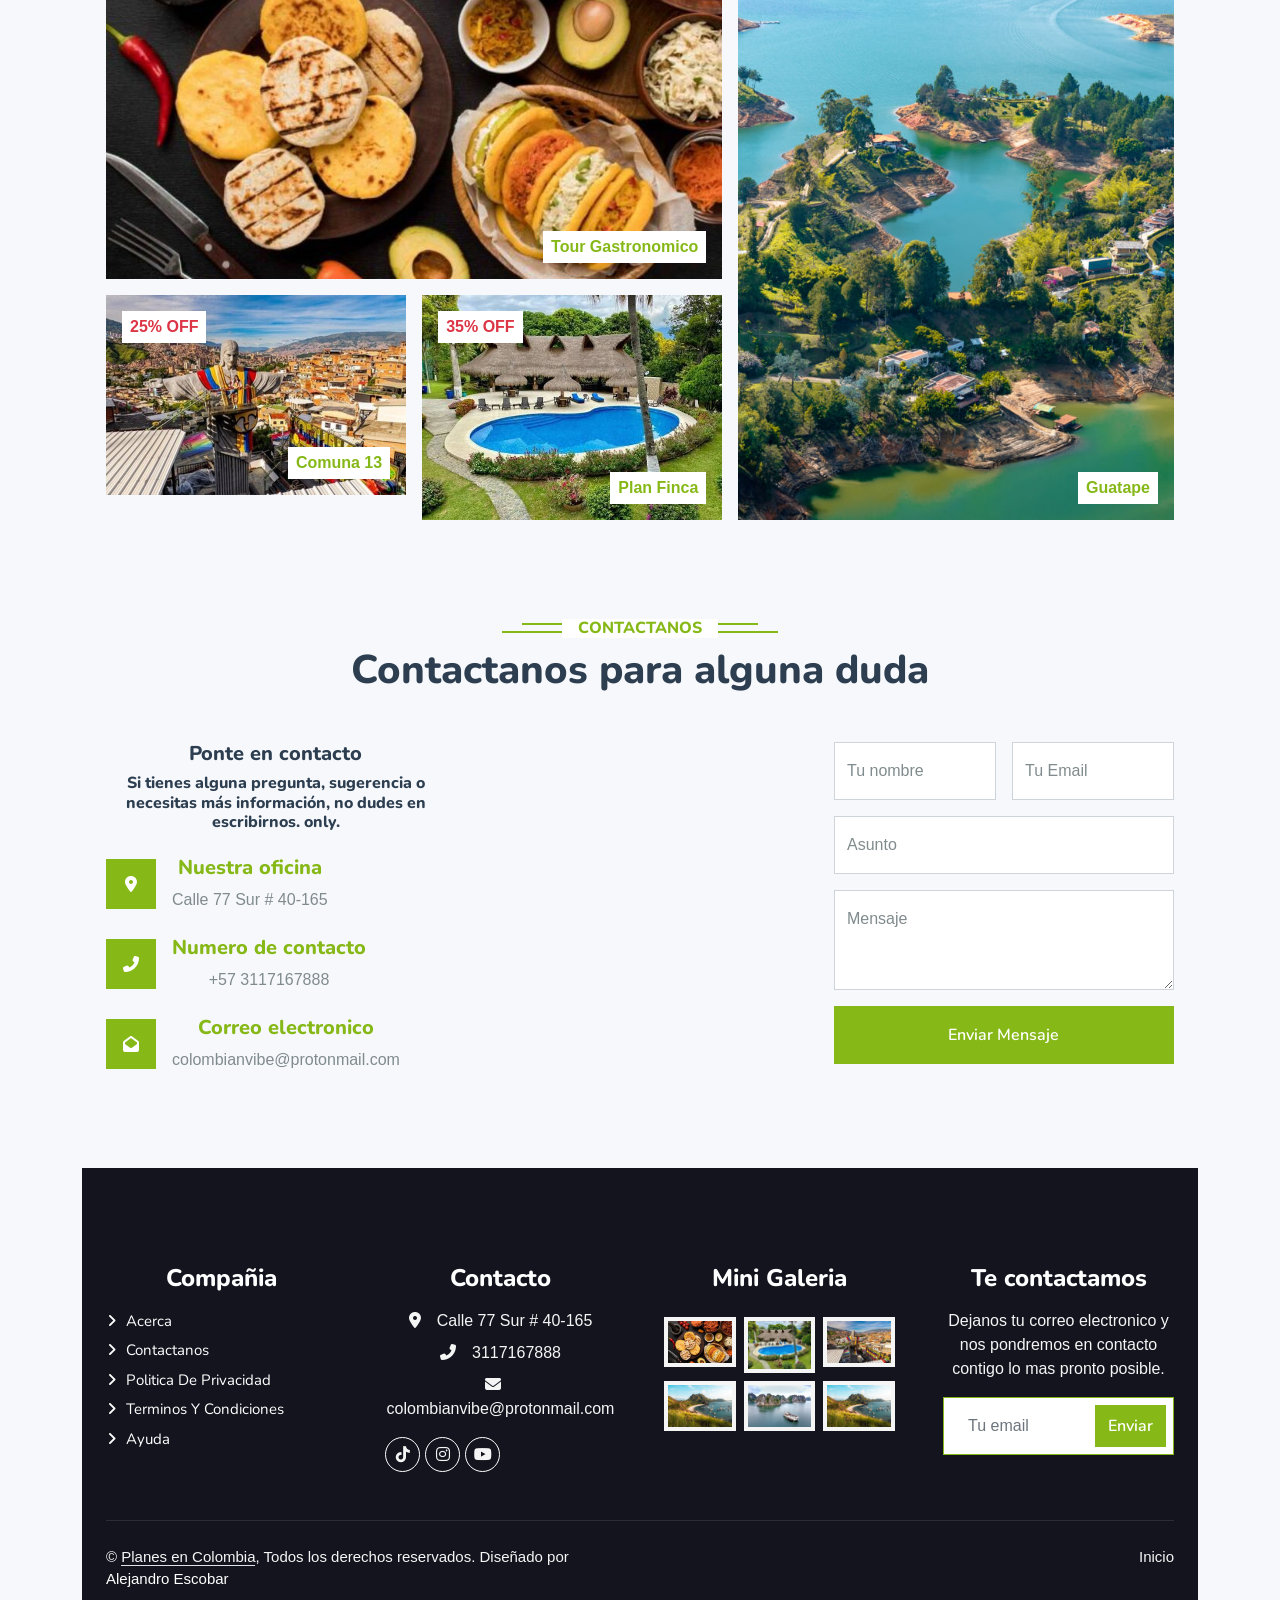
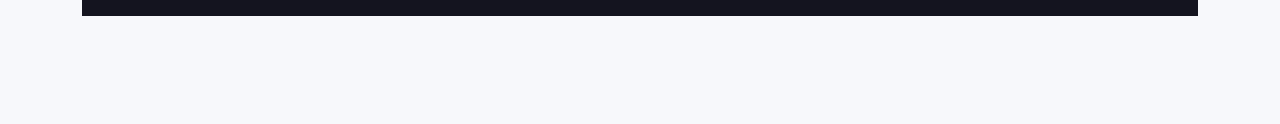
==== commit 118ef558: "Actualización de la página" ====
--- a/index.html
+++ b/index.html
@@ -17,7 +17,7 @@
     <link href="https://fonts.googleapis.com/css2?family=Heebo:wght@400;500;600&family=Nunito:wght@600;700;800&display=swap" rel="stylesheet">
 
     <!-- Icon Font Stylesheet -->
-    <link href="https://cdnjs.cloudflare.com/ajax/libs/font-awesome/5.10.0/css/all.min.css" rel="stylesheet">
+    <link rel="stylesheet" href="https://cdnjs.cloudflare.com/ajax/libs/font-awesome/6.7.2/css/all.min.css">
     <link href="https://cdn.jsdelivr.net/npm/bootstrap-icons@1.4.1/font/bootstrap-icons.css" rel="stylesheet">
 
     <!-- Libraries Stylesheet -->
@@ -47,16 +47,15 @@
                 <div class="d-inline-flex align-items-center" style="height: 45px;">
                     <small class="me-3 text-light"><i class="fa fa-map-marker-alt me-2"></i>Calle 77 Sur #40-165</small>
                     <small class="me-3 text-light"><i class="fa fa-phone-alt me-2"></i>3117167888</small>
-                    <small class="text-light"><i class="fa fa-envelope-open me-2"></i>viajes@example.com</small>
+                    <small class="text-light"><i class="fa fa-envelope-open me-2"></i>colombianvibe@protonmail.com</small>
                 </div>
             </div>
             <div class="col-lg-4 text-center text-lg-end">
                 <div class="d-inline-flex align-items-center" style="height: 45px;">
-                    <a class="btn btn-sm btn-outline-light btn-sm-square rounded-circle me-2" href=""><i class="fab fa-twitter fw-normal"></i></a>
-                    <a class="btn btn-sm btn-outline-light btn-sm-square rounded-circle me-2" href=""><i class="fab fa-facebook-f fw-normal"></i></a>
-                    <a class="btn btn-sm btn-outline-light btn-sm-square rounded-circle me-2" href=""><i class="fab fa-linkedin-in fw-normal"></i></a>
-                    <a class="btn btn-sm btn-outline-light btn-sm-square rounded-circle me-2" href=""><i class="fab fa-instagram fw-normal"></i></a>
-                    <a class="btn btn-sm btn-outline-light btn-sm-square rounded-circle" href=""><i class="fab fa-youtube fw-normal"></i></a>
+
+                    <a class="btn btn-sm btn-outline-light btn-sm-square rounded-circle me-2" href="https://www.tiktok.com/@colombianvibe2?_r=1&_t=ZS-98HyNl6wAh5"><i class="fab fa-tiktok fw-normal"></i></a>
+                    <a class="btn btn-sm btn-outline-light btn-sm-square rounded-circle me-2" href="https://www.instagram.com/colombianvibee/"><i class="fab fa-instagram fw-normal"></i></a>
+                    <a class="btn btn-sm btn-outline-light btn-sm-square rounded-circle" href="https://www.youtube.com/watch?v=K8QaOFiFDps"><i class="fab fa-youtube fw-normal"></i></a>
                 </div>
             </div>
         </div>
@@ -76,10 +75,11 @@
             </button>
             <div class="collapse navbar-collapse" id="navbarCollapse">
                 <div class="navbar-nav ms-auto py-0">
-                    <a href="index.html" class="nav-item nav-link active">Inicio</a>
-                    <a href="about.html" class="nav-item nav-link">Acerca</a>
-                    <a href="service.html" class="nav-item nav-link">Servicios</a>
-                    <a href="destination.html" class="nav-item nav-link">Destinos</a>
+                    <a href="inicio.html" class="nav-item nav-link active">Inicio</a>
+                    <a href="index.html" class="nav-item nav-link">Acerca de</a>
+                    <a href="about.html" class="nav-item nav-link">Galeria</a>
+                    <a href="service.html" class="nav-item nav-link">Experiencias</a>
+                    <a href="destination.html" class="nav-item nav-link">Testimonios</a>
                     
                 </div>
                 <a href="contact.html"  class="btn btn-primary rounded-pill py-2 px-4">Contacto</a>
@@ -135,7 +135,7 @@
                             <p class="mb-0"><i class="fa fa-arrow-right text-primary me-2"></i>Servicios premium</p>
                         </div>
                     </div>
-                    <a class="btn btn-primary py-3 px-5 mt-2" href="about.html">Leer mas</a>
+                    <a class="btn btn-primary py-3 px-5 mt-2" href="contact.html">Contactanos si quieres saber mas</a>
                 </div>
             </div>
         </div>
@@ -160,7 +160,7 @@
             Un equipo apasionado por ofrecer la mejor experiencia.
         </p>
          <br>
-        <h4>"Cuatro mentes una vision y un solo destino"</h4>
+        <h4>"Cinco mentes una vision y un solo destino"</h4>
 
 
         <span></span>
@@ -186,9 +186,9 @@
                 </p>
 
                 <div class="social">
-                    <a href="#"><i class="fab fa-facebook-f"></i></a>
-                    <a href="#"><i class="fab fa-instagram"></i></a>
-                    <a href="#"><i class="fab fa-linkedin-in"></i></a>
+                    <a href="https://www.tiktok.com/@colombianvibe2?_r=1&_t=ZS-98HyNl6wAh5"><i class="fab fa-tiktok"></i></a>
+                    <a href="https://www.instagram.com/colombianvibee/"><i class="fab fa-instagram"></i></a>
+                   
                 </div>
 
             </div>
@@ -205,16 +205,15 @@
 
             <div class="team-info">
                 <h3>Jeronimo Panchano</h3>
-                <h4>Cordinador de Marketing Digital</h4>
+                <h4>Cordinador de Marketing </h4>
 
                 <p>
-                    Encargado de redes sociales, creacion de contenido y´publicidad digital.
+                    Encargado de redes sociales, creacion de contenido y publicidad digital.
                 </p>
 
                 <div class="social">
-                    <a href="#"><i class="fab fa-facebook-f"></i></a>
-                    <a href="#"><i class="fab fa-instagram"></i></a>
-                    <a href="#"><i class="fab fa-linkedin-in"></i></a>
+                                        <a href="https://www.tiktok.com/@colombianvibe2?_r=1&_t=ZS-98HyNl6wAh5"><i class="fab fa-tiktok"></i></a>
+                    <a href="https://www.instagram.com/colombianvibee/"><i class="fab fa-instagram"></i></a>
                 </div>
 
             </div>
@@ -230,22 +229,22 @@
             </div>
 
             <div class="team-info">
-                <h3>Nicolas Longas</h3>
+                <h3>Nicolas Longas </h3>
                 <h4>Director Comercial</h4>
 
                 <p>
-                    Encargado de la venta de experiencias, convenios y gestion de clientes
+                    Director encargado de la venta de experiencias, convenios y gestión de clientes estratégicos.
                 </p>
 
                 <div class="social">
-                    <a href="#"><i class="fab fa-facebook-f"></i></a>
-                    <a href="#"><i class="fab fa-instagram"></i></a>
-                    <a href="#"><i class="fab fa-linkedin-in"></i></a>
-                </div>
-
-            </div>
-
-        </div>
+                                        <a href="https://www.tiktok.com/@colombianvibe2?_r=1&_t=ZS-98HyNl6wAh5"><i class="fab fa-tiktok"></i></a>
+                    <a href="https://www.instagram.com/colombianvibee/"><i class="fab fa-instagram"></i></a>
+                </div>
+
+            </div>
+
+        </div>
+
 
         <!-- Miembro 4 -->
 
@@ -256,24 +255,49 @@
             </div>
 
             <div class="team-info">
-                <h3>Sofia</h3>
+                <h3>Sofia Serna Cano</h3>
                 <h4>Directora Administrativa</h4>
 
                 <p>
-                    Encargada del control de presupuestos, control de costos, facturacion y contabilidad.
+                   Encargada del control de presupuestos,costos y contabilidad financiera empresarial interna.
                 </p>
 
                 <div class="social">
-                    <a href="#"><i class="fab fa-facebook-f"></i></a>
-                    <a href="#"><i class="fab fa-instagram"></i></a>
-                    <a href="#"><i class="fab fa-linkedin-in"></i></a>
-                </div>
-
-            </div>
-
-        </div>
-
-    </div>
+                                        <a href="https://www.tiktok.com/@colombianvibe2?_r=1&_t=ZS-98HyNl6wAh5"><i class="fab fa-tiktok"></i></a>
+                    <a href="https://www.instagram.com/colombianvibee/"><i class="fab fa-instagram"></i></a>
+                </div>
+
+            </div>
+
+        </div>
+            
+        <!-- Miembro 5 -->
+
+        <div class="team-card">
+
+            <div class="team-image">
+                <img src="img/anibal.jpeg" alt="Alejandro">
+            </div>
+
+            <div class="team-info">
+                <h3>Anibal Remolina</h3>
+                <h4>Director de Mercadeo</h4>
+
+                <p>
+                    Encargado de diseñar estrategias, analizar y posicionar la marca mediante campañas efectivas.
+                </p>
+
+                <div class="social">
+                                        <a href="https://www.tiktok.com/@colombianvibe2?_r=1&_t=ZS-98HyNl6wAh5"><i class="fab fa-tiktok"></i></a>
+                    <a href="https://www.instagram.com/colombianvibee/"><i class="fab fa-instagram"></i></a>
+                </div>
+
+            </div>
+
+        </div>
+
+    </div>
+
 
 </section>
 
@@ -430,7 +454,7 @@
                         <div class="p-4">
                             <i class="fa fa-3x fa-cog text-primary mb-4"></i>
                             <h5>Ferrari Boat Experience </h5>
-                            <p>Incluye paseo en Jet Car por el embalse de Guatapé, oportunidad de conducir (según disponibilidad), chaleco salvavidas, instructor, fotos y videos, paradas panorámicas, bebidas y snacks.</p>
+                            <p>Incluye transporte hasta Guatape, paseo en Jet Car por el embalse de Guatapé, oportunidad de conducir, chaleco salvavidas, instructor, fotos y videos, paradas panorámicas, bebidas y snacks.</p>
                         </div>
                     </div>
                 </div>
@@ -518,7 +542,7 @@
                             <i class="fa fa-map-marker-alt text-white"></i>
                         </div>
                         <div class="ms-3">
-                            <h5 class="text-primary">Oficina</h5>
+                            <h5 class="text-primary">Nuestra oficina</h5>
                             <p class="mb-0">Calle 77 Sur # 40-165 
                         </div>
                     </div>
@@ -527,8 +551,8 @@
                             <i class="fa fa-phone-alt text-white"></i>
                         </div>
                         <div class="ms-3">
-                            <h5 class="text-primary">Numero</h5>
-                            <p class="mb-0">3117167888</p>
+                            <h5 class="text-primary">Numero de contacto</h5>
+                            <p class="mb-0">+57 3117167888</p>
                         </div>
                     </div>
                     <div class="d-flex align-items-center">
@@ -536,8 +560,8 @@
                             <i class="fa fa-envelope-open text-white"></i>
                         </div>
                         <div class="ms-3">
-                            <h5 class="text-primary">Email</h5>
-                            <p class="mb-0">viajes@example.com</p>
+                            <h5 class="text-primary">Correo electronico</h5>
+                            <p class="mb-0">colombianvibe@protonmail.com</p>
                         </div>
                     </div>
                 </div>
@@ -577,7 +601,9 @@
                                 </div>
                             </div>
                             <div class="col-12">
-                                <button class="btn btn-primary w-100 py-3" type="submit">Enviar Mensaje</button>
+                                <button class="btn btn-primary w-100 py-3 contact-btn" type="button">
+    Enviar Mensaje
+</button>
                             </div>
                         </div>
                     </form>
@@ -588,7 +614,7 @@
     <!-- Contact End -->
 
 
-    <!-- Footer Start -->
+       <!-- Footer Start -->
     <div class="container-fluid bg-dark text-light footer pt-5 mt-5 wow fadeIn" data-wow-delay="0.1s">
         <div class="container py-5">
             <div class="row g-5">
@@ -604,16 +630,16 @@
                     <h4 class="text-white mb-3">Contacto</h4>
                     <p class="mb-2"><i class="fa fa-map-marker-alt me-3"></i>Calle 77 Sur # 40-165</p>
                     <p class="mb-2"><i class="fa fa-phone-alt me-3"></i>3117167888</p>
-                    <p class="mb-2"><i class="fa fa-envelope me-3"></i>viajes@example.com</p>
+                    <p class="mb-2"><i class="fa fa-envelope me-3"></i>colombianvibe@protonmail.com</p>
                     <div class="d-flex pt-2">
-                        <a class="btn btn-outline-light btn-social" href=""><i class="fab fa-twitter"></i></a>
-                        <a class="btn btn-outline-light btn-social" href=""><i class="fab fa-facebook-f"></i></a>
-                        <a class="btn btn-outline-light btn-social" href=""><i class="fab fa-youtube"></i></a>
-                        <a class="btn btn-outline-light btn-social" href=""><i class="fab fa-linkedin-in"></i></a>
+                        <a class="btn btn-outline-light btn-social" href="https://www.tiktok.com/@colombianvibe2?_r=1&_t=ZS-98HyNl6wAh5"><i class="fab fa-tiktok"></i></a>
+                        <a class="btn btn-outline-light btn-social" href="https://www.instagram.com/colombianvibee/"><i class="fab fa-instagram"></i></a>
+                        <a class="btn btn-outline-light btn-social" href="https://www.youtube.com/watch?v=K8QaOFiFDps"><i class="fab fa-youtube"></i></a>
+                     
                     </div>
                 </div>
                 <div class="col-lg-3 col-md-6">
-                    <h4 class="text-white mb-3">Galeria</h4>
+                    <h4 class="text-white mb-3">Mini Galeria</h4>
                     <div class="row g-2 pt-2">
                         <div class="col-4">
                             <img class="img-fluid bg-light p-1" src="img/destino1.jpg" alt="">
@@ -640,7 +666,9 @@
                     <p>Dejanos tu correo electronico y nos pondremos en contacto contigo lo mas pronto posible.</p>
                     <div class="position-relative mx-auto" style="max-width: 400px;">
                         <input class="form-control border-primary w-100 py-3 ps-4 pe-5" type="text" placeholder="Tu email">
-                        <button type="button" class="btn btn-primary py-2 position-absolute top-0 end-0 mt-2 me-2">Enviar</button>
+                       <button type="button" class="btn btn-primary py-2 position-absolute top-0 end-0 mt-2 me-2 contact-btn">
+    Enviar
+</button>
                     </div>
                 </div>
             </div>
@@ -658,9 +686,7 @@
                     <div class="col-md-6 text-center text-md-end">
                         <div class="footer-menu">
                             <a href="">Inicio</a>
-                            <a href="">Cookies</a>
-                            <a href="">Ayuda</a>
-                            <a href="">FQAs</a>
+                       
                         </div>
                     </div>
                 </div>
@@ -668,7 +694,6 @@
         </div>
     </div>
     <!-- Footer End -->
-
 
     <!-- Back to Top -->
     <a href="#" class="btn btn-lg btn-primary btn-lg-square back-to-top"><i class="bi bi-arrow-up"></i></a>
@@ -681,6 +706,26 @@
     <script src="lib/easing/easing.min.js"></script>
     <script src="lib/waypoints/waypoints.min.js"></script>
 
+    
+        <div id="mensajeEnviado" class="popup-mensaje">
+    <div class="popup-contenido">
+        <i class="fas fa-check-circle"></i>
+        <h3>¡Mensaje enviado!</h3>
+        <p>Gracias por contactarnos. Te responderemos lo antes posible.</p>
+        <button id="cerrarPopup">Aceptar</button>
+    </div>
+</div>
+        <div id="mensajeEnviado" class="popup-mensaje">
+    <div class="popup-contenido">
+        <i class="fas fa-check-circle"></i>
+        <h3>¡Mensaje enviado!</h3>
+        <p>Gracias por contactarnos. Te responderemos lo antes posible.</p>
+        <button id="cerrarPopup">Aceptar</button>
+    </div>
+</div>
+
+
+
     <!-- Template Javascript -->
     <script src="js/main.js"></script>
 </body>
--- a/css/style.css
+++ b/css/style.css
@@ -368,9 +368,9 @@
 
 .team-container{
 
-    display:grid;
-    grid-template-columns:repeat(auto-fit,minmax(270px,1fr));
-    gap:35px;
+     display: grid;
+    grid-template-columns: repeat(5, 1fr);
+    gap: 20px;
 }
 
 /*========================*/
@@ -725,3 +725,1624 @@
     }
 
 }
+/*======================================
+        ROOMS SECTION
+======================================*/
+
+.trv-room-section{
+
+    width:100%;
+    padding:100px 8%;
+    background:#f5f5f5;
+
+}
+
+.trv-room-title{
+
+    text-align:center;
+    margin-bottom:70px;
+
+}
+
+.trv-room-title h5{
+
+    color:#0ea36b;
+    font-size:18px;
+    letter-spacing:2px;
+    text-transform:uppercase;
+    margin-bottom:12px;
+
+}
+
+.trv-room-title h2{
+
+    font-size:42px;
+    color:#1b2b4b;
+    font-weight:700;
+
+}
+
+.trv-room-container{
+
+    width:100%;
+    display:flex;
+    flex-direction:column;
+    gap:40px;
+
+}
+
+.trv-room-card{
+
+    width:100%;
+    background:#fff;
+    display:flex;
+    border-radius:18px;
+    overflow:hidden;
+    box-shadow:0 10px 30px rgba(0,0,0,.08);
+    transition:.4s;
+
+}
+
+.trv-room-card:hover{
+
+    transform:translateY(-8px);
+    box-shadow:0 18px 40px rgba(0,0,0,.12);
+
+}
+
+.trv-room-image{
+
+    width:42%;
+    overflow:hidden;
+
+}
+
+.trv-room-image img{
+
+    width:100%;
+    height:100%;
+    object-fit:cover;
+    display:block;
+    transition:.5s;
+
+}
+
+.trv-room-card:hover .trv-room-image img{
+
+    transform:scale(1.08);
+
+}
+
+.trv-room-info{
+
+    width:58%;
+    padding:40px;
+    display:flex;
+    flex-direction:column;
+    justify-content:center;
+
+}
+
+.trv-room-badge{
+
+    width:max-content;
+    background:#0ea36b;
+    color:#fff;
+    padding:7px 18px;
+    border-radius:30px;
+    font-size:13px;
+    margin-bottom:18px;
+
+}
+
+.trv-room-info h3{
+
+    font-size:34px;
+    color:#1b2b4b;
+    margin-bottom:18px;
+
+}
+
+.trv-room-details{
+
+    display:flex;
+    gap:30px;
+    margin-bottom:20px;
+    flex-wrap:wrap;
+
+}
+
+.trv-room-details span{
+
+    color:#666;
+    font-size:15px;
+
+}
+
+.trv-room-details i{
+
+    color:#0ea36b;
+    margin-right:8px;
+
+}
+
+.trv-room-info p{
+
+    color:#777;
+    line-height:1.8;
+    margin-bottom:28px;
+
+}
+
+.trv-room-buttons{
+
+    display:flex;
+    gap:15px;
+    flex-wrap:wrap;
+
+}
+
+.trv-room-more{
+
+    border:none;
+    background:#0ea36b;
+    color:#fff;
+    padding:14px 28px;
+    border-radius:40px;
+    cursor:pointer;
+    font-size:15px;
+    transition:.3s;
+
+}
+
+.trv-room-more:hover{
+
+    background:#098457;
+
+}
+
+.trv-room-book{
+
+    text-decoration:none;
+    border:2px solid #0ea36b;
+    color:#0ea36b;
+    padding:12px 28px;
+    border-radius:40px;
+    transition:.3s;
+    font-size:15px;
+
+}
+
+.trv-room-book:hover{
+
+    background:#0ea36b;
+    color:#fff;
+
+}
+/*======================================
+            ROOM MODAL
+======================================*/
+
+.trv-room-modal{
+
+    position:fixed;
+    top:0;
+    left:0;
+    width:100%;
+    height:100%;
+    background:rgba(0,0,0,.65);
+    display:none;
+    justify-content:center;
+    align-items:center;
+    z-index:9999;
+    padding:30px;
+
+}
+
+.trv-room-modal-box{
+
+    width:100%;
+    max-width:1150px;
+    background:#fff;
+    border-radius:20px;
+    overflow:hidden;
+    position:relative;
+    animation:trvModal .4s ease;
+
+}
+
+@keyframes trvModal{
+
+    from{
+
+        opacity:0;
+        transform:translateY(40px);
+
+    }
+
+    to{
+
+        opacity:1;
+        transform:translateY(0);
+
+    }
+
+}
+
+.trv-room-close{
+
+    position:absolute;
+    top:18px;
+    right:22px;
+    font-size:34px;
+    color:#fff;
+    cursor:pointer;
+    z-index:20;
+    transition:.3s;
+
+}
+
+.trv-room-close:hover{
+
+    transform:rotate(90deg);
+
+}
+
+.trv-room-modal-content{
+
+    display:flex;
+    width:100%;
+    min-height:600px;
+
+}
+
+
+/*======================================
+            LEFT IMAGE
+======================================*/
+
+.trv-room-gallery{
+
+    width:50%;
+    background:#ddd;
+    overflow:hidden;
+    position:relative;
+
+}
+
+.trv-room-gallery img{
+
+    width:100%;
+    height:100%;
+    object-fit:cover;
+    display:block;
+
+}
+
+
+/*======================================
+            RIGHT CONTENT
+======================================*/
+
+.trv-room-description{
+
+    width:50%;
+    padding:55px;
+    overflow-y:auto;
+
+}
+
+.trv-room-description h2{
+
+    font-size:38px;
+    color:#1b2b4b;
+    margin-bottom:25px;
+
+}
+
+.trv-room-modal-icons{
+
+    display:flex;
+    gap:35px;
+    flex-wrap:wrap;
+    margin-bottom:35px;
+
+}
+
+.trv-room-modal-icons span{
+
+    color:#666;
+    font-size:16px;
+
+}
+
+.trv-room-modal-icons i{
+
+    color:#0ea36b;
+    margin-right:8px;
+
+}
+
+.trv-room-description h4{
+
+    font-size:22px;
+    color:#1b2b4b;
+    margin-top:20px;
+    margin-bottom:15px;
+
+}
+
+.trv-room-description p{
+
+    color:#777;
+    line-height:1.9;
+    margin-bottom:20px;
+
+}
+
+.trv-room-description ul{
+
+    list-style:none;
+    padding:0;
+    margin:0 0 35px;
+
+}
+
+.trv-room-description ul li{
+
+    position:relative;
+    padding-left:28px;
+    margin-bottom:14px;
+    color:#666;
+
+}
+
+.trv-room-description ul li::before{
+
+    content:"✔";
+    position:absolute;
+    left:0;
+    color:#0ea36b;
+    font-weight:bold;
+
+}
+
+.trv-room-description .trv-room-book{
+
+    display:inline-block;
+    margin-top:15px;
+
+}
+
+
+/*======================================
+        SCROLL MODAL
+======================================*/
+
+.trv-room-description::-webkit-scrollbar{
+
+    width:8px;
+
+}
+
+.trv-room-description::-webkit-scrollbar-thumb{
+
+    background:#0ea36b;
+    border-radius:20px;
+
+}
+
+.trv-room-description::-webkit-scrollbar-track{
+
+    background:#efefef;
+
+}
+/*======================================
+        RESPONSIVE - TABLET
+======================================*/
+
+@media(max-width:992px){
+
+    .trv-room-card{
+
+        flex-direction:column;
+
+    }
+
+    .trv-room-image{
+
+        width:100%;
+        height:320px;
+
+    }
+
+    .trv-room-info{
+
+        width:100%;
+        padding:35px;
+
+    }
+
+    .trv-room-info h3{
+
+        font-size:30px;
+
+    }
+
+    .trv-room-modal{
+
+        padding:20px;
+
+    }
+
+    .trv-room-modal-box{
+
+        max-width:95%;
+        max-height:90vh;
+        overflow:hidden;
+
+    }
+
+    .trv-room-modal-content{
+
+        flex-direction:column;
+
+    }
+
+    .trv-room-gallery{
+
+        width:100%;
+        height:320px;
+
+    }
+
+    .trv-room-description{
+
+        width:100%;
+        height:calc(90vh - 320px);
+        padding:35px;
+
+    }
+
+}
+
+
+
+/*======================================
+        RESPONSIVE - MOBILE
+======================================*/
+
+@media(max-width:768px){
+
+    .trv-room-section{
+
+        padding:80px 5%;
+
+    }
+
+    .trv-room-title h2{
+
+        font-size:32px;
+
+    }
+
+    .trv-room-title h5{
+
+        font-size:16px;
+
+    }
+
+    .trv-room-info{
+
+        padding:28px;
+
+    }
+
+    .trv-room-info h3{
+
+        font-size:26px;
+
+    }
+
+    .trv-room-details{
+
+        flex-direction:column;
+        gap:12px;
+
+    }
+
+    .trv-room-buttons{
+
+        flex-direction:column;
+
+    }
+
+    .trv-room-buttons a,
+    .trv-room-buttons button{
+
+        width:100%;
+        text-align:center;
+
+    }
+
+    .trv-room-gallery{
+
+        height:250px;
+
+    }
+
+    .trv-room-description{
+
+        padding:25px;
+
+    }
+
+    .trv-room-description h2{
+
+        font-size:28px;
+
+    }
+
+    .trv-room-description h4{
+
+        font-size:20px;
+
+    }
+
+}
+
+
+
+/*======================================
+        SMALL MOBILE
+======================================*/
+
+@media(max-width:480px){
+
+    .trv-room-title h2{
+
+        font-size:28px;
+
+    }
+
+    .trv-room-info{
+
+        padding:22px;
+
+    }
+
+    .trv-room-info h3{
+
+        font-size:23px;
+
+    }
+
+    .trv-room-badge{
+
+        font-size:12px;
+        padding:6px 15px;
+
+    }
+
+    .trv-room-more{
+
+        padding:13px 18px;
+        font-size:14px;
+
+    }
+
+    .trv-room-book{
+
+        padding:11px 18px;
+        font-size:14px;
+
+    }
+
+    .trv-room-gallery{
+
+        height:220px;
+
+    }
+
+    .trv-room-description{
+
+        padding:20px;
+
+    }
+
+    .trv-room-description h2{
+
+        font-size:24px;
+
+    }
+
+}
+
+
+
+/*======================================
+        EXTRA EFFECTS
+======================================*/
+
+.trv-room-card,
+.trv-room-modal-box,
+.trv-room-more,
+.trv-room-book{
+
+    transition:all .35s ease;
+
+}
+
+.trv-room-more:active{
+
+    transform:scale(.97);
+
+}
+
+.trv-room-book:active{
+
+    transform:scale(.97);
+
+}
+
+.trv-room-card img{
+
+    user-select:none;
+
+}
+
+.trv-room-modal.active{
+
+    display:flex;
+
+}
+
+
+
+
+/*======================================
+        EXPERIENCES
+======================================*/
+
+.exp-card{
+
+    background:#fff;
+    border-radius:18px;
+    overflow:hidden;
+    box-shadow:0 10px 30px rgba(0,0,0,.08);
+    transition:.4s;
+    height:100%;
+}
+
+.exp-card:hover{
+
+    transform:translateY(-10px);
+    box-shadow:0 20px 45px rgba(0,0,0,.15);
+
+}
+
+.exp-img{
+
+    position:relative;
+    overflow:hidden;
+
+}
+
+.exp-img img{
+
+    width:100%;
+    height:260px;
+    object-fit:cover;
+    transition:.5s;
+
+}
+
+.exp-card:hover .exp-img img{
+
+    transform:scale(1.08);
+
+}
+.exp-tag{
+
+    position:absolute;
+    top:18px;
+    left:18px;
+    background:#86B817;
+    color:#fff;
+    padding:8px 18px;
+    border-radius:30px;
+    font-size:13px;
+    font-weight:700;
+    letter-spacing:.5px;
+
+}
+
+.exp-body{
+
+    padding:28px;
+
+}
+
+.exp-body h4{
+
+    font-size:24px;
+    color:#2C3E50;
+    margin-bottom:18px;
+    font-weight:700;
+
+}
+.exp-details{
+
+    display:flex;
+    justify-content:space-between;
+    margin-bottom:18px;
+    font-size:15px;
+    color:#6c757d;
+
+}
+
+.exp-details span i{
+
+    margin-right:6px;
+
+}
+
+.exp-body p{
+
+    color:#666;
+    line-height:1.8;
+    margin-bottom:25px;
+    min-height:85px;
+
+}
+
+.exp-btn{
+
+    width:100%;
+    padding:12px;
+    font-weight:600;
+    border-radius:50px;
+
+}
+
+.exp-btn:hover{
+
+    transform:translateY(-2px);
+
+}
+/*======================================
+        EXPERIENCE MODAL
+======================================*/
+
+.exp-modal{
+
+    position:fixed;
+    inset:0;
+    background:rgba(0,0,0,.75);
+    backdrop-filter:blur(8px);
+
+    display:flex;
+    justify-content:center;
+    align-items:center;
+
+    opacity:0;
+    visibility:hidden;
+
+    transition:.4s;
+
+    z-index:99999;
+
+}
+
+.exp-modal.active{
+
+    opacity:1;
+    visibility:visible;
+
+}
+.exp-modal-box{
+
+    width:90%;
+    max-width:1100px;
+
+    background:#fff;
+
+    border-radius:20px;
+
+    overflow:hidden;
+
+    display:grid;
+
+    grid-template-columns:1fr 1fr;
+
+    position:relative;
+
+    transform:translateY(50px);
+
+    transition:.4s;
+
+}
+
+.exp-modal.active .exp-modal-box{
+
+    transform:translateY(0);
+
+}
+.exp-close{
+
+    position:absolute;
+
+    right:20px;
+
+    top:20px;
+
+    width:45px;
+
+    height:45px;
+
+    background:#fff;
+
+    border-radius:50%;
+
+    display:flex;
+
+    justify-content:center;
+
+    align-items:center;
+
+    cursor:pointer;
+
+    font-size:22px;
+
+    z-index:10;
+
+    transition:.3s;
+
+}
+
+.exp-close:hover{
+
+    background:#86B817;
+
+    color:#fff;
+
+}
+.exp-modal-img img{
+
+    width:100%;
+
+    height:100%;
+
+    object-fit:cover;
+
+    display:block;
+
+}
+
+.exp-modal-content{
+
+    padding:45px;
+
+}
+
+.exp-modal-content h2{
+
+    font-size:34px;
+
+    font-weight:700;
+
+    margin:20px 0;
+
+}
+.exp-modal-info{
+
+    display:flex;
+
+    gap:25px;
+
+    margin-bottom:25px;
+
+    color:#777;
+
+}
+
+.exp-modal-info span{
+
+    display:flex;
+
+    align-items:center;
+
+    gap:8px;
+
+}
+
+.exp-modal-info i{
+
+    color:#86B817;
+
+}
+.exp-modal-tag{
+
+    background:#86B817;
+
+    color:#fff;
+
+    padding:8px 18px;
+
+    border-radius:30px;
+
+    font-size:13px;
+
+    font-weight:700;
+
+}
+
+.exp-modal-content p{
+
+    line-height:1.8;
+
+    color:#666;
+
+}
+
+.exp-modal-content ul{
+
+    padding-left:20px;
+
+    margin:25px 0;
+
+}
+
+.exp-modal-content li{
+
+    margin-bottom:12px;
+
+}
+@media(max-width:991px){
+
+    .exp-modal-box{
+
+        grid-template-columns:1fr;
+
+        max-height:90vh;
+
+        overflow-y:auto;
+
+    }
+
+    .exp-modal-img img{
+
+        height:320px;
+
+    }
+
+}
+.exp-modal-img{
+    position:relative;
+    display:flex;
+    align-items:center;
+    justify-content:center;
+}
+
+
+.exp-modal-img img{
+    width:100%;
+    height:350px;
+    object-fit:cover;
+}
+
+
+.img-btn{
+
+    position:absolute;
+    background:rgba(0,0,0,0.5);
+    color:white;
+    border:none;
+    width:40px;
+    height:40px;
+    border-radius:50%;
+    cursor:pointer;
+    z-index:2;
+
+}
+
+
+#prevImg{
+    left:15px;
+}
+
+
+#nextImg{
+    right:15px;
+}
+/*==========================================
+                GALLERY
+==========================================*/
+
+.gallery-item{
+    position:relative;
+    overflow:hidden;
+    border-radius:15px;
+    cursor:pointer;
+    height:280px;
+}
+
+.gallery-item img,
+.gallery-item video{
+    width:100%;
+    height:100%;
+    object-fit:cover;
+    transition:.4s;
+}
+
+.gallery-item:hover img,
+.gallery-item:hover video{
+    transform:scale(1.08);
+}
+
+.gallery-item::before{
+    content:"";
+    position:absolute;
+    inset:0;
+    background:rgba(0,0,0,.25);
+    opacity:0;
+    transition:.4s;
+}
+
+.gallery-item:hover::before{
+    opacity:1;
+}
+
+.play-icon{
+    position:absolute;
+    top:50%;
+    left:50%;
+    transform:translate(-50%,-50%);
+    width:70px;
+    height:70px;
+    border-radius:50%;
+    background:rgba(255,255,255,.9);
+    display:flex;
+    justify-content:center;
+    align-items:center;
+    font-size:28px;
+    color:#0d6efd;
+}
+
+/*==========================================
+            MODAL GALLERY
+==========================================*/
+
+.gallery-modal{
+    position:fixed;
+    inset:0;
+    background:rgba(0,0,0,.92);
+    display:none;
+    justify-content:center;
+    align-items:center;
+    z-index:99999;
+}
+
+.gallery-modal.active{
+    display:flex;
+}
+
+.gallery-content{
+    width:75%;
+    max-width:1100px;
+}
+
+.gallery-content img,
+.gallery-content video{
+    width:100%;
+    max-height:85vh;
+    object-fit:contain;
+    border-radius:12px;
+}
+
+/*==========================================
+                BUTTONS
+==========================================*/
+
+.gallery-prev,
+.gallery-next{
+    position:absolute;
+    top:50%;
+    transform:translateY(-50%);
+    background:none;
+    border:none;
+    color:#fff;
+    font-size:45px;
+    cursor:pointer;
+    transition:.3s;
+}
+
+.gallery-prev:hover,
+.gallery-next:hover{
+    transform:translateY(-50%) scale(1.2);
+}
+
+.gallery-prev{
+    left:40px;
+}
+
+.gallery-next{
+    right:40px;
+}
+
+.gallery-close{
+    position:absolute;
+    top:30px;
+    right:40px;
+    color:#fff;
+    font-size:38px;
+    cursor:pointer;
+    z-index:100000;
+}
+
+.gallery-close:hover{
+    color:#0d6efd;
+}
+
+/*==========================================
+            RESPONSIVE
+==========================================*/
+
+@media(max-width:768px){
+
+.gallery-content{
+    width:92%;
+}
+
+.gallery-prev{
+    left:10px;
+    font-size:30px;
+}
+
+.gallery-next{
+    right:10px;
+    font-size:30px;
+}
+
+.gallery-close{
+    right:20px;
+    font-size:30px;
+}
+
+.gallery-item{
+    height:220px;
+}
+
+}
+/*==========================================
+        GALLERY ANIMATION
+==========================================*/
+
+.gallery-content img,
+.gallery-content video{
+
+    opacity:0;
+    transform:scale(.92);
+    transition:.35s ease;
+
+}
+
+.gallery-content img.show,
+.gallery-content video.show{
+
+    opacity:1;
+    transform:scale(1);
+
+}
+.gallery-counter{
+
+    position:absolute;
+    bottom:20px;
+    left:50%;
+    transform:translateX(-50%);
+
+    background:rgba(0,0,0,.6);
+
+    color:#fff;
+
+    padding:8px 18px;
+
+    border-radius:30px;
+
+    font-size:15px;
+
+    font-weight:600;
+
+}
+.gallery-thumbs{
+
+    position:absolute;
+
+    bottom:65px;
+
+    left:50%;
+
+    transform:translateX(-50%);
+
+    display:flex;
+
+    gap:10px;
+
+    overflow-x:auto;
+
+    max-width:85%;
+
+    padding:5px;
+
+}
+
+.gallery-thumbs img{
+
+    width:70px;
+
+    height:50px;
+
+    object-fit:cover;
+
+    border-radius:8px;
+
+    cursor:pointer;
+
+    opacity:.6;
+
+    transition:.3s;
+
+    border:2px solid transparent;
+
+}
+
+.gallery-thumbs img:hover{
+
+    opacity:1;
+
+}
+
+
+.gallery-thumbs img.active{
+
+    opacity:1;
+    border:3px solid #86B817;
+    transform:scale(1.08);
+
+}
+/*=========================
+      POPUP CONTACTO
+=========================*/
+
+.popup-mensaje{
+
+    position:fixed;
+    top:0;
+    left:0;
+    width:100%;
+    height:100%;
+    background:rgba(0,0,0,.55);
+
+    display:flex;
+    justify-content:center;
+    align-items:center;
+
+    opacity:0;
+    visibility:hidden;
+
+    transition:.3s;
+    z-index:999999;
+
+}
+
+.popup-mensaje.active{
+
+    opacity:1;
+    visibility:visible;
+
+}
+
+.popup-contenido{
+
+    background:#fff;
+    width:90%;
+    max-width:420px;
+    padding:35px;
+    border-radius:18px;
+    text-align:center;
+    animation:popup .35s ease;
+
+}
+
+.popup-contenido i{
+
+    font-size:65px;
+    color:#86B817;
+    margin-bottom:20px;
+
+}
+
+.popup-contenido h3{
+
+    color:#1b2b4b;
+    margin-bottom:15px;
+
+}
+
+.popup-contenido p{
+
+    color:#666;
+    margin-bottom:25px;
+    line-height:1.7;
+
+}
+
+.popup-contenido button{
+
+    border:none;
+    background:#86B817;
+    color:#fff;
+    padding:12px 28px;
+    border-radius:40px;
+    cursor:pointer;
+
+}
+
+@keyframes popup{
+
+    from{
+
+        transform:scale(.8);
+        opacity:0;
+
+    }
+
+    to{
+
+        transform:scale(1);
+        opacity:1;
+
+    }
+
+}
+/*=========================================
+            TESTIMONIOS
+==========================================*/
+
+.testimonials-section{
+
+    background:#f8f9fa;
+
+}
+
+.testimonial-card{
+
+    display:flex;
+    align-items:center;
+    gap:35px;
+
+    background:#fff;
+
+    border-radius:18px;
+
+    padding:25px;
+
+    margin-bottom:35px;
+
+    box-shadow:0 10px 30px rgba(0,0,0,.08);
+
+    transition:.3s;
+
+}
+
+.testimonial-card:hover{
+
+    transform:translateY(-6px);
+
+    box-shadow:0 15px 35px rgba(0,0,0,.12);
+
+}
+
+.testimonial-img{
+
+    width:170px;
+
+    height:170px;
+
+    flex-shrink:0;
+
+    border-radius:15px;
+
+    overflow:hidden;
+
+}
+
+.testimonial-img img{
+
+    width:100%;
+
+    height:100%;
+
+    object-fit:cover;
+
+}
+
+.testimonial-content{
+
+    flex:1;
+
+}
+
+.testimonial-top{
+
+    display:flex;
+
+    justify-content:space-between;
+
+    align-items:center;
+
+    margin-bottom:15px;
+
+}
+
+.testimonial-top h3{
+
+    margin:0;
+
+    font-size:30px;
+
+    color:#1b2b4b;
+
+    font-weight:700;
+
+}
+
+.testimonial-top span{
+
+    color:#777;
+
+    font-size:16px;
+
+}
+
+.testimonial-stars{
+
+    color:#86B817;
+
+    font-size:22px;
+
+    letter-spacing:2px;
+
+}
+
+.testimonial-card hr{
+
+    border:none;
+
+    height:1px;
+
+    background:#e5e5e5;
+
+    margin:18px 0;
+
+}
+
+.testimonial-text{
+
+    font-size:18px;
+
+    color:#555;
+
+    line-height:1.8;
+
+    margin:0;
+
+    font-style:italic;
+
+}
+
+.testimonial-bottom{
+
+    display:flex;
+
+    justify-content:space-between;
+
+    align-items:center;
+
+    color:#666;
+
+    font-size:16px;
+
+}
+
+.testimonial-bottom strong{
+
+    color:#1b2b4b;
+
+}
+
+@media(max-width:768px){
+
+.testimonial-card{
+
+    flex-direction:column;
+
+    text-align:center;
+
+}
+
+.testimonial-top{
+
+    flex-direction:column;
+
+    gap:10px;
+
+}
+
+.testimonial-bottom{
+
+    flex-direction:column;
+
+    gap:10px;
+
+}
+
+.testimonial-img{
+
+    width:150px;
+
+    height:150px;
+
+}
+
+}
+.testimonial-controls{
+
+    display:flex;
+    justify-content:flex-end;
+    gap:15px;
+    margin-bottom:25px;
+
+}
+
+.testimonial-prev,
+.testimonial-next{
+
+    width:50px;
+    height:50px;
+
+    border:none;
+    border-radius:50%;
+
+    background:#86B817;
+
+    color:#fff;
+
+    cursor:pointer;
+
+    font-size:18px;
+
+    transition:.3s;
+
+}
+
+.testimonial-prev:hover,
+.testimonial-next:hover{
+
+    background:#6f9914;
+    transform:scale(1.08);
+
+}
+.home-hero{
+
+    background:
+    linear-gradient(rgba(20,20,31,.7),rgba(20,20,31,.7)),
+    url("../img/medellin.jpg");
+
+    background-position:center center;
+
+    background-repeat:no-repeat;
+
+    background-size:cover;
+
+}
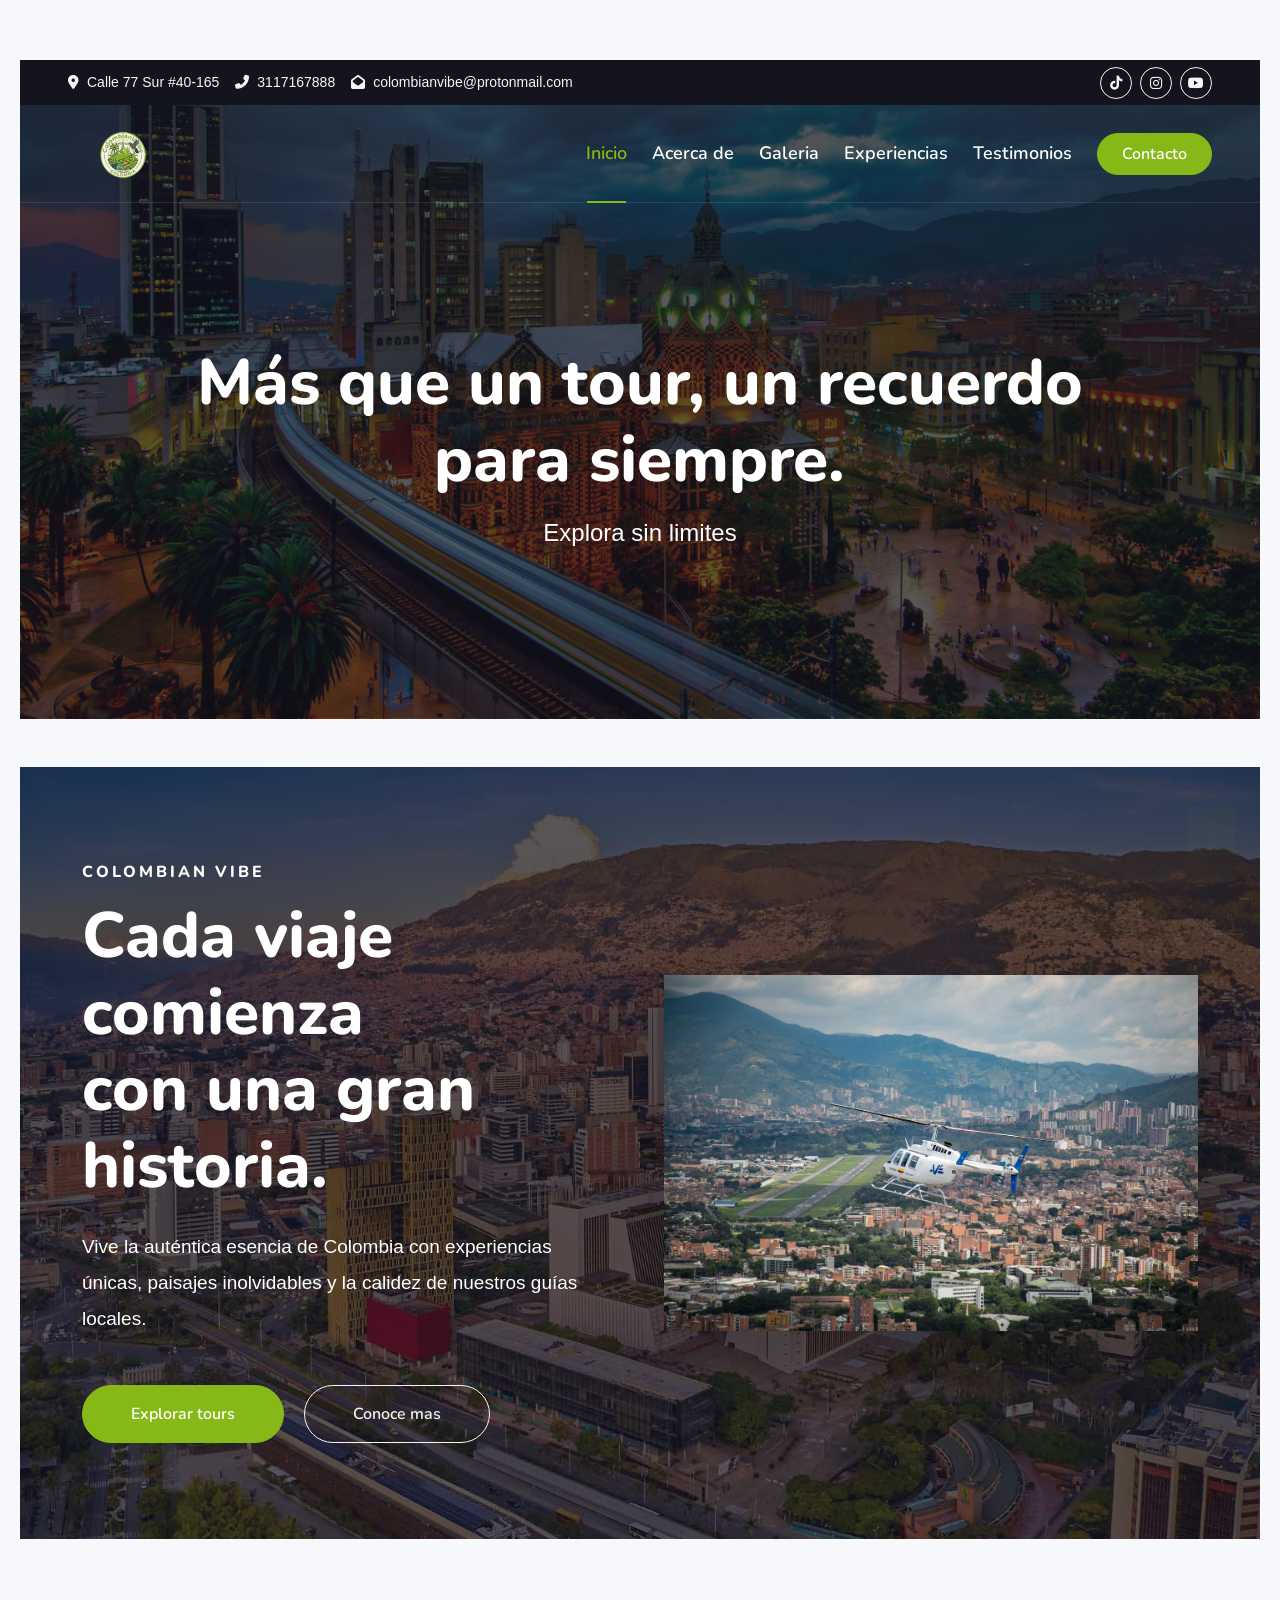
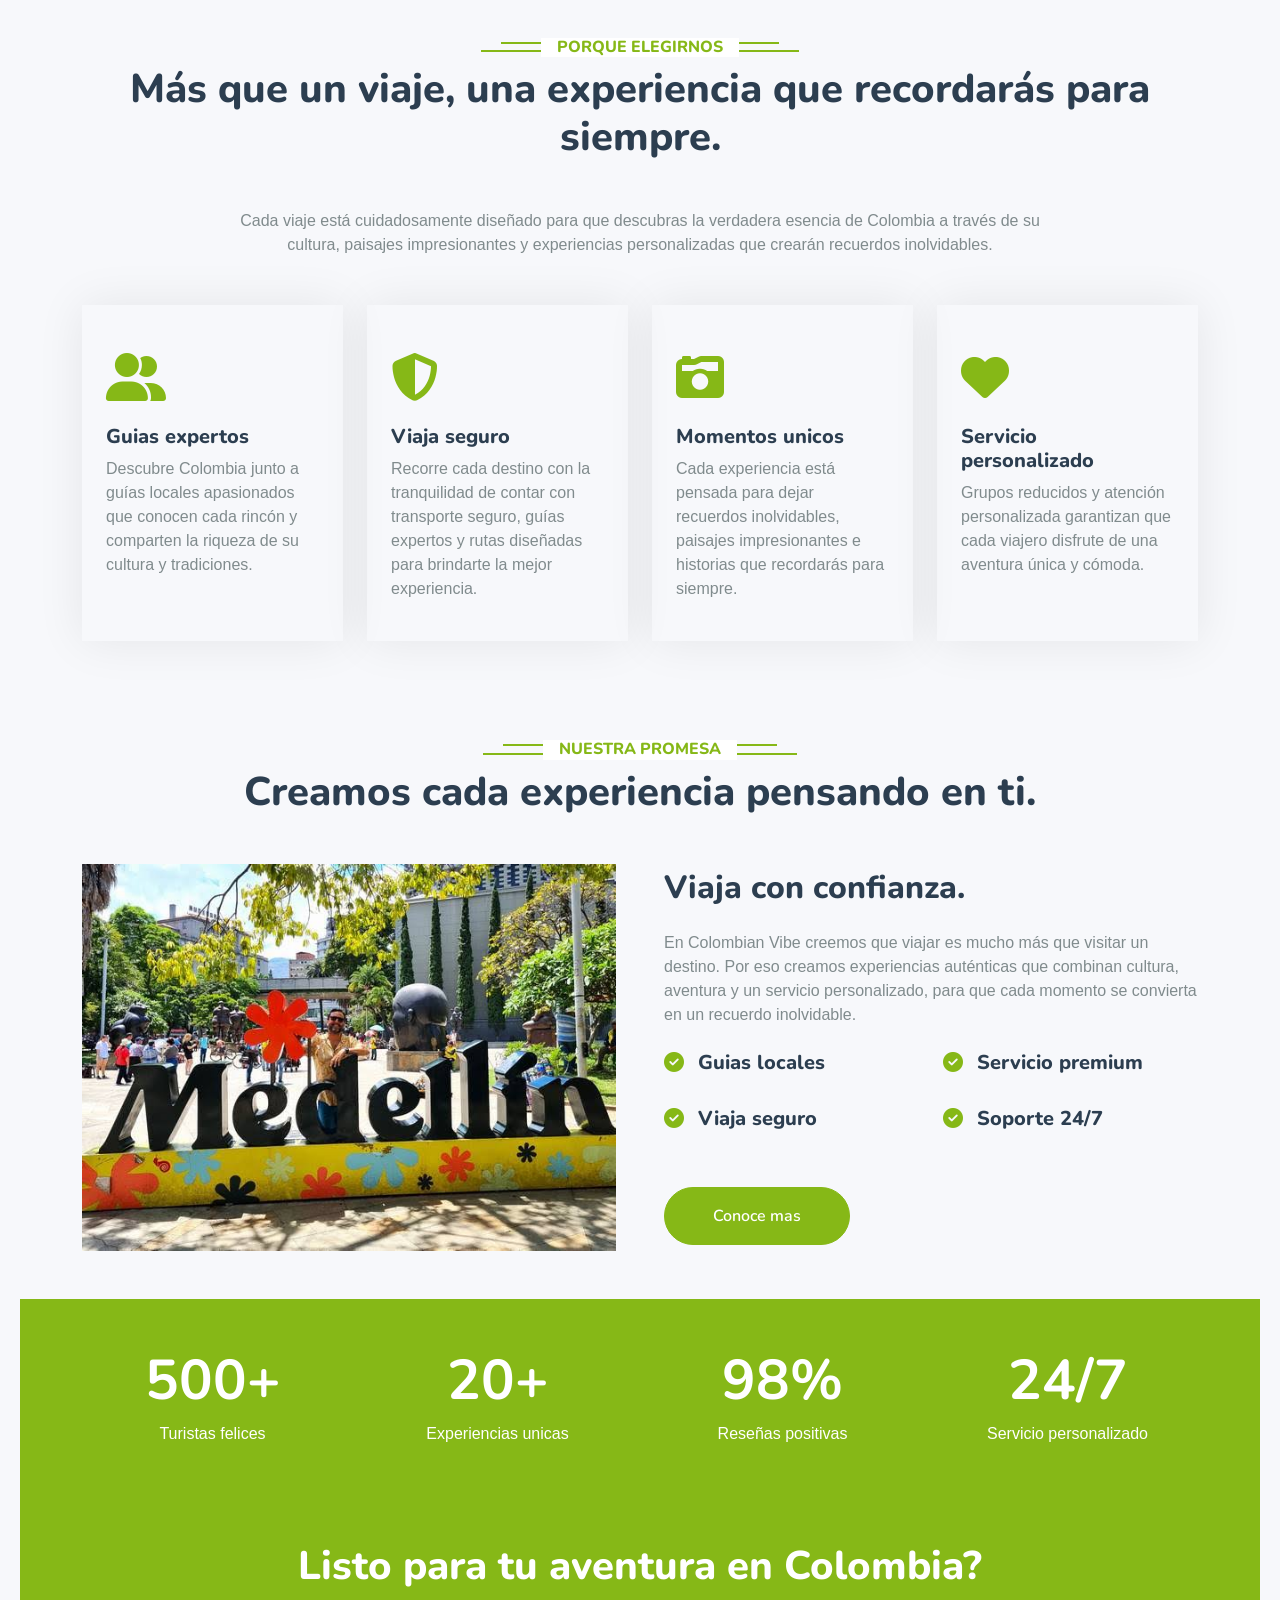
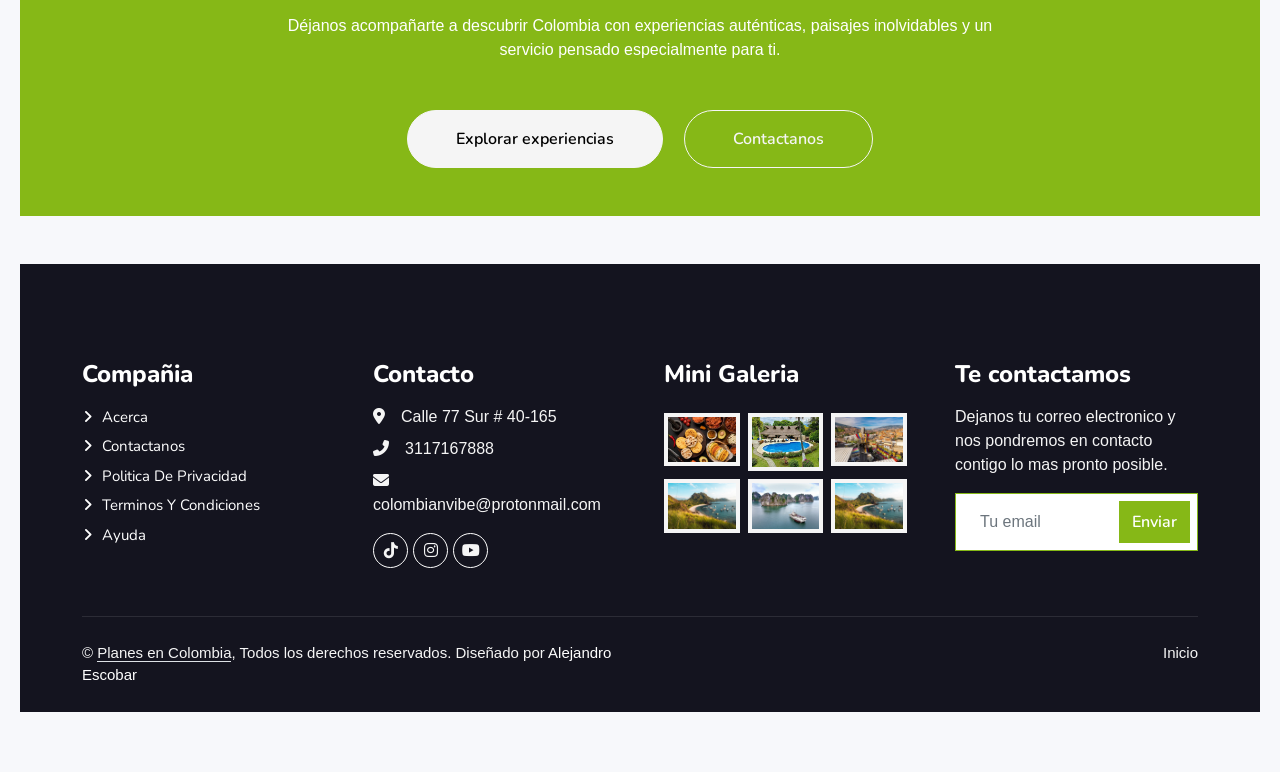
==== commit 253b8439: "Se actualizó la página de inicio" ====
--- a/index.html
+++ b/index.html
@@ -75,8 +75,8 @@
             </button>
             <div class="collapse navbar-collapse" id="navbarCollapse">
                 <div class="navbar-nav ms-auto py-0">
-                    <a href="inicio.html" class="nav-item nav-link active">Inicio</a>
-                    <a href="index.html" class="nav-item nav-link">Acerca de</a>
+                    <a href="index.html" class="nav-item nav-link active">Inicio</a>
+                    <a href="inicio.html" class="nav-item nav-link">Acerca de</a>
                     <a href="about.html" class="nav-item nav-link">Galeria</a>
                     <a href="service.html" class="nav-item nav-link">Experiencias</a>
                     <a href="destination.html" class="nav-item nav-link">Testimonios</a>
@@ -101,520 +101,456 @@
     <!-- Navbar & Hero End -->
 
 
-    <!-- About Start -->
-    <div class="container-fluid py-5">
-        <div class="container">
-            <div class="row g-5">
-                <div class="col-lg-6 wow fadeInUp" data-wow-delay="0.1s" style="min-height: 400px;">
-                    <div class="position-relative h-100">
-                        <img class="img-fluid position-absolute w-100 h-100" src="img/logo3.png" alt="" style="object-fit: cover;">
-                    </div>
-                </div>
-                <div class="col-lg-6 wow fadeInUp" data-wow-delay="0.3s">
-                    <h6 class="section-title bg-white text-start text-primary pe-3">Acerca de Nosotros</h6>
-                    <h1 class="mb-4">Bienvenido a <span class="text-primary">ColombianVibe</span></h1>
-                    <p class="mb-4">Somos una empresa de experiencias turísticas creada para mostrar la verdadera esencia de Medellín y Antioquia a través de recorridos auténticos, innovadores y memorables. Diseñamos experiencias para diferentes tipos de público , desde quienes buscan aventura y diversión, hasta quienes prefieren lujo, bienestar o una conexión más profunda con la cultura local.</p>
-                    <p class="mb-4">Más que ofrecer tours, creamos experiencias que permiten descubrir y conectar con lugares únicos, disfrutar de la gastronomía desde diferentes formas, conectar con las tradiciones y vivir experiencias diseñadas para cada estilo de viaje. Nuestro propósito es convertir cada visita a Medellín en una historia inolvidable al brindar un servicio cercano, seguro y de alta calidad que refleje lo mejor de Colombia.</p>
-                    <div class="row gy-2 gx-4 mb-4">
-                        <div class="col-sm-6">
-                            <p class="mb-0"><i class="fa fa-arrow-right text-primary me-2"></i>Experiencias para cada tipo de viajero</p>
-                        </div>
-                        <div class="col-sm-6">
-                            <p class="mb-0"><i class="fa fa-arrow-right text-primary me-2"></i>Conocimiento local auténtico</p>
-                        </div>
-                        <div class="col-sm-6">
-                            <p class="mb-0"><i class="fa fa-arrow-right text-primary me-2"></i>⁠experiencias innovadoras y exclusivas</p>
-                        </div>
-                        <div class="col-sm-6">
-                            <p class="mb-0"><i class="fa fa-arrow-right text-primary me-2"></i>Enfoque en calidad</p>
-                        </div>
-                        <div class="col-sm-6">
-                            <p class="mb-0"><i class="fa fa-arrow-right text-primary me-2"></i>⁠Turismo con impacto positivo</p>
-                        </div>
-                        <div class="col-sm-6">
-                            <p class="mb-0"><i class="fa fa-arrow-right text-primary me-2"></i>Servicios premium</p>
-                        </div>
-                    </div>
-                    <a class="btn btn-primary py-3 px-5 mt-2" href="contact.html">Contactanos si quieres saber mas</a>
-                </div>
-            </div>
-        </div>
-    </div>
-    <!-- About End -->
-
-    <!-- Team Start -->
-    <!-- =========================
-        EQUIPO
-========================= -->
-
-<section class="team-section">
-
-    <div class="team-title">
-        <h2>Nuestro Equipo</h2>
-
-        <h4>Colombian Vibe Crew</h4>
-
-
-        <p>
-            Conoce a las personas que hacen posible nuestro proyecto.
-            Un equipo apasionado por ofrecer la mejor experiencia.
+
+
+
+
+
+
+
+
+
+
+
+
+    <!-- Hero Start -->
+<div class="container-fluid py-5 mb-5 home-hero">
+
+    <div class="container py-5">
+
+        <div class="row align-items-center g-5">
+
+            <div class="col-lg-6 wow fadeInLeft" data-wow-delay="0.2s">
+
+                <h6 class="text-uppercase text-white mb-3" style="letter-spacing:3px;">
+                    Colombian Vibe
+                </h6>
+
+                <h1 class="display-3 text-white mb-4">
+                Cada viaje comienza
+<br>
+con una gran historia.
+
+                </h1>
+
+                <p class="text-white mb-5" style="font-size:19px; line-height:1.9;">
+
+                  Vive la auténtica esencia de Colombia con
+experiencias únicas, paisajes inolvidables y
+la calidez de nuestros guías locales.
+                </p>
+
+                <a href="service.html"
+                   class="btn btn-primary rounded-pill py-3 px-5 me-3">
+
+                    Explorar tours
+
+                </a>
+
+                <a href="inicio.html"
+                   class="btn btn-outline-light rounded-pill py-3 px-5">
+
+                    Conoce mas
+
+                </a>
+
+            </div>
+
+            <div class="col-lg-6 text-center wow fadeInRight"
+                 data-wow-delay="0.4s">
+
+                <img
+                    src="img/about2.jpg"
+                    class="img-fluid rounded-4 shadow-lg"
+                    alt="">
+
+            </div>
+
+        </div>
+
+    </div>
+
+</div>
+<!-- Hero End -->
+
+
+
+
+<!-- Why Choose Us Start -->
+<div class="container-xxl py-5">
+
+    <div class="container">
+
+        <div class="text-center wow fadeInUp" data-wow-delay="0.1s">
+
+            <h6 class="section-title bg-white text-center text-primary px-3">
+                Porque elegirnos
+            </h6>
+
+            <h1 class="mb-5">
+                Más que un viaje, una experiencia que recordarás para siempre.
+            </h1>
+
+            <p class="mx-auto mb-5" style="max-width:800px;">
+
+               Cada viaje está cuidadosamente diseñado para que descubras la verdadera esencia de Colombia a través de su cultura, paisajes impresionantes y experiencias personalizadas que crearán recuerdos inolvidables.
+
+            </p>
+
+        </div>
+
+        <div class="row g-4">
+
+            <!-- Card 1 -->
+
+            <div class="col-lg-3 col-md-6 wow fadeInUp" data-wow-delay="0.2s">
+
+                <div class="service-item rounded pt-4 h-100">
+
+                    <div class="p-4">
+
+                        <i class="fa fa-user-friends fa-3x text-primary mb-4"></i>
+
+                        <h5>Guias expertos</h5>
+
+                        <p>
+                        Descubre Colombia junto a guías locales apasionados que conocen cada rincón y comparten la riqueza de su cultura y tradiciones.
+
+                        </p>
+
+                    </div>
+
+                </div>
+
+            </div>
+
+            <!-- Card 2 -->
+
+            <div class="col-lg-3 col-md-6 wow fadeInUp" data-wow-delay="0.4s">
+
+                <div class="service-item rounded pt-4 h-100">
+
+                    <div class="p-4">
+
+                        <i class="fa fa-shield-alt fa-3x text-primary mb-4"></i>
+
+                        <h5>Viaja seguro</h5>
+
+                        <p>
+
+                           Recorre cada destino con la tranquilidad de contar con transporte seguro, guías expertos y rutas diseñadas para brindarte la mejor experiencia.
+
+                        </p>
+
+                    </div>
+
+                </div>
+
+            </div>
+
+            <!-- Card 3 -->
+
+            <div class="col-lg-3 col-md-6 wow fadeInUp" data-wow-delay="0.6s">
+
+                <div class="service-item rounded pt-4 h-100">
+
+                    <div class="p-4">
+
+                        <i class="fa fa-camera-retro fa-3x text-primary mb-4"></i>
+
+                        <h5>Momentos unicos</h5>
+
+                        <p>
+
+                            Cada experiencia está pensada para dejar recuerdos inolvidables, paisajes impresionantes e historias que recordarás para siempre.
+
+                        </p>
+
+                    </div>
+
+                </div>
+
+            </div>
+
+            <!-- Card 4 -->
+
+            <div class="col-lg-3 col-md-6 wow fadeInUp" data-wow-delay="0.8s">
+
+                <div class="service-item rounded pt-4 h-100">
+
+                    <div class="p-4">
+
+                        <i class="fa fa-heart fa-3x text-primary mb-4"></i>
+
+                        <h5>Servicio personalizado</h5>
+
+                        <p>
+
+                           Grupos reducidos y atención personalizada garantizan que cada viajero disfrute de una aventura única y cómoda.
+
+                        </p>
+
+                    </div>
+
+                </div>
+
+            </div>
+
+        </div>
+
+    </div>
+
+</div>
+<!-- Why Choose Us End -->
+
+
+
+
+<!-- Promise Start -->
+<div class="container-xxl py-5">
+
+    <div class="container">
+
+        <div class="text-center wow fadeInUp" data-wow-delay="0.1s">
+
+            <h6 class="section-title bg-white text-center text-primary px-3">
+                Nuestra promesa
+            </h6>
+
+            <h1 class="mb-5">
+               Creamos cada experiencia pensando en ti.
+            </h1>
+
+        </div>
+
+        <div class="row align-items-center g-5">
+
+            <div class="col-lg-6 wow fadeInLeft" data-wow-delay="0.2s">
+
+                <img src="img/medellin2.jpg"
+                     class="img-fluid rounded"
+                     alt="">
+
+            </div>
+
+            <div class="col-lg-6 wow fadeInRight" data-wow-delay="0.4s">
+
+                <h2 class="mb-4">
+                    Viaja con confianza.
+                </h2>
+
+                <p class="mb-4">
+
+                    En Colombian Vibe creemos que viajar es mucho más que visitar un destino.
+Por eso creamos experiencias auténticas que combinan cultura, aventura y un servicio personalizado,
+para que cada momento se convierta en un recuerdo inolvidable.
+
+                </p>
+
+                <div class="row gy-4">
+
+                    <div class="col-6">
+
+                        <h5>
+                            <i class="fa fa-check-circle text-primary me-2"></i>
+                            Guias locales
+                        </h5>
+
+                    </div>
+
+                    <div class="col-6">
+
+                        <h5>
+                            <i class="fa fa-check-circle text-primary me-2"></i>
+                            Servicio premium
+                        </h5>
+
+                    </div>
+
+                    <div class="col-6">
+
+                        <h5>
+                            <i class="fa fa-check-circle text-primary me-2"></i>
+                            Viaja seguro
+                        </h5>
+
+                    </div>
+
+                    <div class="col-6">
+
+                        <h5>
+                            <i class="fa fa-check-circle text-primary me-2"></i>
+                           Soporte 24/7 
+                        </h5>
+
+                    </div>
+
+                </div>
+
+                <a href="service.html"
+                   class="btn btn-primary rounded-pill px-5 py-3 mt-5">
+
+                    Conoce mas
+
+                </a>
+
+            </div>
+
+        </div>
+
+    </div>
+
+</div>
+<!-- Promise End -->
+
+
+
+<!-- Facts Start -->
+<div class="container-fluid py-5 bg-primary">
+
+    <div class="container">
+
+        <div class="row g-4 text-center">
+
+            <div class="col-lg-3 col-md-6 wow fadeInUp" data-wow-delay="0.1s">
+
+                <h1 class="display-4 text-white fw-bold">500+</h1>
+
+                <p class="text-white mb-0">
+                    Turistas felices 
+                </p>
+
+            </div>
+
+            <div class="col-lg-3 col-md-6 wow fadeInUp" data-wow-delay="0.3s">
+
+                <h1 class="display-4 text-white fw-bold">20+</h1>
+
+                <p class="text-white mb-0">
+                    Experiencias unicas
+                </p>
+
+            </div>
+
+            <div class="col-lg-3 col-md-6 wow fadeInUp" data-wow-delay="0.5s">
+
+                <h1 class="display-4 text-white fw-bold">98%</h1>
+
+                <p class="text-white mb-0">
+                    Reseñas positivas
+                </p>
+
+            </div>
+
+            <div class="col-lg-3 col-md-6 wow fadeInUp" data-wow-delay="0.7s">
+
+                <h1 class="display-4 text-white fw-bold">24/7</h1>
+
+                <p class="text-white mb-0">
+                    Servicio personalizado
+                </p>
+
+            </div>
+
+        </div>
+
+    </div>
+
+</div>
+<!-- Facts End -->
+
+
+
+
+<!-- CTA Start -->
+
+<div class="container-fluid bg-primary py-5">
+
+    <div class="container text-center">
+
+        <h1 class="text-white mb-4">
+
+            Listo para tu aventura en Colombia?
+
+        </h1>
+
+        <p class="text-white mx-auto mb-5"
+           style="max-width:750px;">
+
+          Déjanos acompañarte a descubrir Colombia con experiencias auténticas, paisajes inolvidables y un servicio pensado especialmente para ti.
+
         </p>
-         <br>
-        <h4>"Cinco mentes una vision y un solo destino"</h4>
-
-
-        <span></span>
-    </div>
-
-
-    <div class="team-container">
-
-        <!-- Miembro 1 -->
-
-        <div class="team-card">
-
-            <div class="team-image">
-                <img src="img/alejandro.jpg" alt="Alejandro">
-            </div>
-
-            <div class="team-info">
-                <h3>Alejandro Escobar</h3>
-                <h4>Director de Operaciones</h4>
-
-                <p>
-                    Encargado de planificar, supervisar y organizar la ejecucion de las experiencias.
-                </p>
-
-                <div class="social">
-                    <a href="https://www.tiktok.com/@colombianvibe2?_r=1&_t=ZS-98HyNl6wAh5"><i class="fab fa-tiktok"></i></a>
-                    <a href="https://www.instagram.com/colombianvibee/"><i class="fab fa-instagram"></i></a>
-                   
-                </div>
-
-            </div>
-
-        </div>
-
-        <!-- Miembro 2 -->
-
-        <div class="team-card">
-
-            <div class="team-image">
-                <img src="img/jeronimo.jpg" alt="">
-            </div>
-
-            <div class="team-info">
-                <h3>Jeronimo Panchano</h3>
-                <h4>Cordinador de Marketing </h4>
-
-                <p>
-                    Encargado de redes sociales, creacion de contenido y publicidad digital.
-                </p>
-
-                <div class="social">
-                                        <a href="https://www.tiktok.com/@colombianvibe2?_r=1&_t=ZS-98HyNl6wAh5"><i class="fab fa-tiktok"></i></a>
-                    <a href="https://www.instagram.com/colombianvibee/"><i class="fab fa-instagram"></i></a>
-                </div>
-
-            </div>
-
-        </div>
-
-        <!-- Miembro 3 -->
-
-        <div class="team-card">
-
-            <div class="team-image">
-                <img src="img/nicolas.jpg" alt="">
-            </div>
-
-            <div class="team-info">
-                <h3>Nicolas Longas </h3>
-                <h4>Director Comercial</h4>
-
-                <p>
-                    Director encargado de la venta de experiencias, convenios y gestión de clientes estratégicos.
-                </p>
-
-                <div class="social">
-                                        <a href="https://www.tiktok.com/@colombianvibe2?_r=1&_t=ZS-98HyNl6wAh5"><i class="fab fa-tiktok"></i></a>
-                    <a href="https://www.instagram.com/colombianvibee/"><i class="fab fa-instagram"></i></a>
-                </div>
-
-            </div>
-
-        </div>
-
-
-        <!-- Miembro 4 -->
-
-        <div class="team-card">
-
-            <div class="team-image">
-                <img src="img/sofia.jpg" alt="">
-            </div>
-
-            <div class="team-info">
-                <h3>Sofia Serna Cano</h3>
-                <h4>Directora Administrativa</h4>
-
-                <p>
-                   Encargada del control de presupuestos,costos y contabilidad financiera empresarial interna.
-                </p>
-
-                <div class="social">
-                                        <a href="https://www.tiktok.com/@colombianvibe2?_r=1&_t=ZS-98HyNl6wAh5"><i class="fab fa-tiktok"></i></a>
-                    <a href="https://www.instagram.com/colombianvibee/"><i class="fab fa-instagram"></i></a>
-                </div>
-
-            </div>
-
-        </div>
-            
-        <!-- Miembro 5 -->
-
-        <div class="team-card">
-
-            <div class="team-image">
-                <img src="img/anibal.jpeg" alt="Alejandro">
-            </div>
-
-            <div class="team-info">
-                <h3>Anibal Remolina</h3>
-                <h4>Director de Mercadeo</h4>
-
-                <p>
-                    Encargado de diseñar estrategias, analizar y posicionar la marca mediante campañas efectivas.
-                </p>
-
-                <div class="social">
-                                        <a href="https://www.tiktok.com/@colombianvibe2?_r=1&_t=ZS-98HyNl6wAh5"><i class="fab fa-tiktok"></i></a>
-                    <a href="https://www.instagram.com/colombianvibee/"><i class="fab fa-instagram"></i></a>
-                </div>
-
-            </div>
-
-        </div>
-
-    </div>
-
-
-</section>
-
-
-
-
-
-    <!-- Team end -->
-
-
-     <!-- Codigo start -->
-
-       <div class="container-fluid py-5">
-        <div class="container">
-            <div class="text-center wow fadeInUp" data-wow-delay="0.1s">
-                <h6 class="section-title bg-white text-center text-primary px-3">Etica</h6>
-                <h1 class="mb-5">Nuestro Codigo de Etica</h1>
- 
-
-<section class="valores">
-
-    <div class="card">
-        <div class="icono">
-            <i class="fas fa-shield-alt"></i>
-        </div>
-        <h3>Integridad</h3>
-        <p>Actuamos con honestidad, transparencia y responsabilidad.</p>
-    </div>
-
-    <div class="card">
-        <div class="icono">
-            <i class="fas fa-users"></i>
-        </div>
-        <h3>Respeto</h3>
-        <p>Valoramos a nuestros clientes, compañeros y comunidades.</p>
-    </div>
-
-    <div class="card">
-        <div class="icono">
-            <i class="fas fa-handshake"></i>
-        </div>
-        <h3>Trabajo en Equipo</h3>
-        <p>Colaboramos con confianza y compromiso.</p>
-    </div>
-
-    <div class="card">
-        <div class="icono">
-            <i class="fas fa-gem"></i>
-        </div>
-        <h3>Excelencia</h3>
-        <p>Creamos experiencias que superan expectativas.</p>
-    </div>
-
-    <div class="card">
-        <div class="icono">
-            <i class="fas fa-award"></i>
-        </div>
-        <h3>Responsabilidad</h3>
-        <p>Cumplimos cada compromiso con profesionalismo.</p>
-    </div>
-
-    <div class="card">
-        <div class="icono">
-            <i class="fas fa-leaf"></i>
-        </div>
-        <h3>Sostenibilidad</h3>
-        <p>Promovemos un turismo responsable con el entorno.</p>
-    </div>
-
-</section>
-
-
-
-
-
-
-      <!-- Codigo End -->
-
-
-
-    <!-- Service Start -->
-    <div class="container-fluid py-5">
-        <div class="container">
-            <div class="text-center wow fadeInUp" data-wow-delay="0.1s">
-                <h6 class="section-title bg-white text-center text-primary px-3">Experiencias</h6>
-                <h1 class="mb-5">Nuestras Experiencias</h1>
-            </div>
-            <div class="row g-4">
-                <div class="col-lg-3 col-sm-6 wow fadeInUp" data-wow-delay="0.1s">
-                    <div class="service-item rounded pt-3">
-                        <div class="p-4">
-                            <i class="fa fa-3x fa-globe text-primary mb-4"></i>
-                            <h5>Adventure & Wellness Experience  </h5>
-                            <p>Senderismo al amanecer, sesión de yoga o meditación en la montaña y desayuno saludable con vista al Valle de Aburra</p>
-                        </div>
-                    </div>
-                </div>
-                <div class="col-lg-3 col-sm-6 wow fadeInUp" data-wow-delay="0.3s">
-                    <div class="service-item rounded pt-3">
-                        <div class="p-4">
-                            <i class="fa fa-3x fa-hotel text-primary mb-4"></i>
-                            <h5>Medellín From Above Experience </h5>
-                            <p>Incluye desayuno en un mirador,Parapente,Almuerzo gourmet,Rooftop con cóctel,Atardecer en otro mirador</p>
-                        </div>
-                    </div>
-                </div>
-                <div class="col-lg-3 col-sm-6 wow fadeInUp" data-wow-delay="0.5s">
-                    <div class="service-item rounded pt-3">
-                        <div class="p-4">
-                            <i class="fa fa-3x fa-user text-primary mb-4"></i>
-                            <h5>Colombian Flavors Experience </h5>
-                            <p>Mercado local,Degustación de frutas exóticas,Clase de cocina,Almuerzo preparado por el grupo,Cata de café y chocolate </p>
-                        </div>
-                    </div>
-                </div>
-                <div class="col-lg-3 col-sm-6 wow fadeInUp" data-wow-delay="0.7s">
-                    <div class="service-item rounded pt-3">
-                        <div class="p-4">
-                            <i class="fa fa-3x fa-cog text-primary mb-4"></i>
-                            <h5>Coffee Farm Experience </h5>
-                            <p>Incluye visita a una finca cafetera,recolección de café,degustación, preparación artesana y descubrimiento de la cultura</p>
-                        </div>
-                    </div>
-                </div>
-                <div class="col-lg-3 col-sm-6 wow fadeInUp" data-wow-delay="0.1s">
-                    <div class="service-item rounded pt-3">
-                        <div class="p-4">
-                            <i class="fa fa-3x fa-globe text-primary mb-4"></i>
-                            <h5>Medellín by Night Experience </h5>
-                            <p>Recorrido nocturno por los mejores miradores, rooftops y zonas gastronómicas con transporte privado.Wellness Mountain Experience </p>
-                        </div>
-                    </div>
-                </div>
-                <div class="col-lg-3 col-sm-6 wow fadeInUp" data-wow-delay="0.3s">
-                    <div class="service-item rounded pt-3">
-                        <div class="p-4">
-                            <i class="fa fa-3x fa-hotel text-primary mb-4"></i>
-                            <h5>Hotel Adventure Experience </h5>
-                            <p>Una experiencia para los amantes de lo extremo, Incluye cuatrimoto, Canopy, Caminata, Cascada, Almuerzo, Cabalgata, Fogata. Experiencias inolvidables</p>
-                        </div>
-                    </div>
-                </div>
-                <div class="col-lg-3 col-sm-6 wow fadeInUp" data-wow-delay="0.5s">
-                    <div class="service-item rounded pt-3">
-                        <div class="p-4">
-                            <i class="fa fa-3x fa-user text-primary mb-4"></i>
-                            <h5>Luxury Guatapé Experience </h5>
-                            <p>Incluye •	Helicóptero (opcional),Piedra del Peñol,Yate privado,Jet Ski,Paddle Board,Almuerzo gourmet,Champagne,Fotógrafo.</p>
-                        </div>
-                    </div>
-                </div>
-                <div class="col-lg-3 col-sm-6 wow fadeInUp" data-wow-delay="0.7s">
-                    <div class="service-item rounded pt-3">
-                        <div class="p-4">
-                            <i class="fa fa-3x fa-cog text-primary mb-4"></i>
-                            <h5>Ferrari Boat Experience </h5>
-                            <p>Incluye transporte hasta Guatape, paseo en Jet Car por el embalse de Guatapé, oportunidad de conducir, chaleco salvavidas, instructor, fotos y videos, paradas panorámicas, bebidas y snacks.</p>
-                        </div>
-                    </div>
-                </div>
-            </div>
-        </div>
-    </div>
-    <!-- Service End -->
-
-
-    <!-- Destination Start -->
-    <div class="container-fluid py-5 destination">
-        <div class="container">
-            <div class="text-center wow fadeInUp" data-wow-delay="0.1s">
-                <h6 class="section-title bg-white text-center text-primary px-3">Planes</h6>
-                <h1 class="mb-5">Planes Populares</h1>
-            </div>
-            <div class="row g-3">
-                <div class="col-lg-7 col-md-6">
-                    <div class="row g-3">
-                        <div class="col-lg-12 col-md-12 wow zoomIn" data-wow-delay="0.1s">
-                            <a class="position-relative d-block overflow-hidden" href="">
-                                <img class="img-fluid" src="img/destino1.jpg" alt="">
-                                <div class="bg-white text-danger fw-bold position-absolute top-0 start-0 m-3 py-1 px-2">30% OFF</div>
-                                <div class="bg-white text-primary fw-bold position-absolute bottom-0 end-0 m-3 py-1 px-2">Tour Gastronomico</div>
-                            </a>
-                        </div>
-                        <div class="col-lg-6 col-md-12 wow zoomIn" data-wow-delay="0.3s">
-                            <a class="position-relative d-block overflow-hidden" href="">
-                                <img class="img-fluid" src="img/destino2.jpg" alt="">
-                                <div class="bg-white text-danger fw-bold position-absolute top-0 start-0 m-3 py-1 px-2">25% OFF</div>
-                                <div class="bg-white text-primary fw-bold position-absolute bottom-0 end-0 m-3 py-1 px-2">Comuna 13</div>
-                            </a>
-                        </div>
-                        <div class="col-lg-6 col-md-12 wow zoomIn" data-wow-delay="0.5s">
-                            <a class="position-relative d-block overflow-hidden" href="">
-                                <img class="img-fluid" src="img/destino3.jpg" alt="">
-                                <div class="bg-white text-danger fw-bold position-absolute top-0 start-0 m-3 py-1 px-2">35% OFF</div>
-                                <div class="bg-white text-primary fw-bold position-absolute bottom-0 end-0 m-3 py-1 px-2">Plan Finca</div>
-                            </a>
-                        </div>
-                    </div>
-                </div>
-                <div class="col-lg-5 col-md-6 wow zoomIn" data-wow-delay="0.7s" style="min-height: 350px;">
-               <a class="position-relative d-block overflow-hidden h-100" href="">
-    <img
-        src="img/destino4.jpg"
-        alt=""
-        style="
-            position:absolute;
-            top:0;
-            left:0;
-            width:100%;
-            height:100%;
-            object-fit:cover;
-        ">
-
-    <div class="bg-white text-danger fw-bold position-absolute top-0 start-0 m-3 py-1 px-2">
-        20% OFF
-    </div>
-
-    <div class="bg-white text-primary fw-bold position-absolute bottom-0 end-0 m-3 py-1 px-2">
-        Guatape
-    </div>
-</a>
-                </div>
-            </div>
-        </div>
-    </div>
-    <!-- Destination Start -->
-
-
-    <!-- Contact Start -->
-    <div class="container-fluid py-5">
-        <div class="container">
-            <div class="text-center wow fadeInUp" data-wow-delay="0.1s">
-                <h6 class="section-title bg-white text-center text-primary px-3">Contactanos</h6>
-                <h1 class="mb-5">Contactanos para alguna duda</h1>
-            </div>
-            <div class="row g-4">
-                <div class="col-lg-4 col-md-6 wow fadeInUp" data-wow-delay="0.1s">
-                    <h5>Ponte en contacto</h5>
-                    <h6 class="mb-4">Si tienes alguna pregunta, sugerencia o necesitas más información, no dudes en escribirnos.</a> only.</h6>
-                    <div class="d-flex align-items-center mb-4">
-                        <div class="d-flex align-items-center justify-content-center flex-shrink-0 bg-primary" style="width: 50px; height: 50px;">
-                            <i class="fa fa-map-marker-alt text-white"></i>
-                        </div>
-                        <div class="ms-3">
-                            <h5 class="text-primary">Nuestra oficina</h5>
-                            <p class="mb-0">Calle 77 Sur # 40-165 
-                        </div>
-                    </div>
-                    <div class="d-flex align-items-center mb-4">
-                        <div class="d-flex align-items-center justify-content-center flex-shrink-0 bg-primary" style="width: 50px; height: 50px;">
-                            <i class="fa fa-phone-alt text-white"></i>
-                        </div>
-                        <div class="ms-3">
-                            <h5 class="text-primary">Numero de contacto</h5>
-                            <p class="mb-0">+57 3117167888</p>
-                        </div>
-                    </div>
-                    <div class="d-flex align-items-center">
-                        <div class="d-flex align-items-center justify-content-center flex-shrink-0 bg-primary" style="width: 50px; height: 50px;">
-                            <i class="fa fa-envelope-open text-white"></i>
-                        </div>
-                        <div class="ms-3">
-                            <h5 class="text-primary">Correo electronico</h5>
-                            <p class="mb-0">colombianvibe@protonmail.com</p>
-                        </div>
-                    </div>
-                </div>
-                <div class="col-lg-4 col-md-6 wow fadeInUp" data-wow-delay="0.3s">
-                    <iframe class="position-relative rounded w-100 h-100"
-                        <iframe
-    
-    src="https://www.google.com/maps/embed?pb=!1m18!1m12!1m3!1d3966.8914362961727!2d-75.62290452501023!3d6.145281393841722!2m3!1f0!2f0!3f0!3m2!1i1024!2i768!4f13.1!3m3!1m2!1s0x8e4683e024b3e889%3A0xa0954eed71a7b9e9!2sUniversidad%20CEIPA%2C%20Sabaneta%2C%20Antioquia!5e0!3m2!1ses-419!2sco!4v1782512378749!5m2!1ses-419!2sco">
-</iframe>
-                       
-                </div>
-                <div class="col-lg-4 col-md-12 wow fadeInUp" data-wow-delay="0.5s">
-                    <form>
-                        <div class="row g-3">
-                            <div class="col-md-6">
-                                <div class="form-floating">
-                                    <input type="text" class="form-control" id="name" placeholder="Tu nombre">
-                                    <label for="name">Tu nombre</label>
-                                </div>
-                            </div>
-                            <div class="col-md-6">
-                                <div class="form-floating">
-                                    <input type="email" class="form-control" id="email" placeholder="Tu Email">
-                                    <label for="email">Tu Email</label>
-                                </div>
-                            </div>
-                            <div class="col-12">
-                                <div class="form-floating">
-                                    <input type="text" class="form-control" id="subject" placeholder="Asunto">
-                                    <label for="subject">Asunto</label>
-                                </div>
-                            </div>
-                            <div class="col-12">
-                                <div class="form-floating">
-                                    <textarea class="form-control" placeholder="Deja tu mensaje aqui" id="message" style="height: 100px"></textarea>
-                                    <label for="message">Mensaje</label>
-                                </div>
-                            </div>
-                            <div class="col-12">
-                                <button class="btn btn-primary w-100 py-3 contact-btn" type="button">
-    Enviar Mensaje
-</button>
-                            </div>
-                        </div>
-                    </form>
-                </div>
-            </div>
-        </div>
-    </div>
-    <!-- Contact End -->
-
-
-       <!-- Footer Start -->
+
+        <a href="service.html"
+           class="btn btn-light rounded-pill px-5 py-3 me-3">
+
+            Explorar experiencias
+
+        </a>
+
+        <a href="contact.html"
+           class="btn btn-outline-light rounded-pill px-5 py-3">
+
+            Contactanos
+
+        </a>
+
+    </div>
+
+</div>
+
+<!-- CTA End -->
+
+
+
+
+
+
+
+
+
+
+
+
+
+
+
+
+
+
+
+
+
+
+
+
+
+
+
+
+
+
+
+
+
+
+
+
+
+
+
+
+
+
+
+
+
+
+
+
+
+
+     <!-- Footer Start -->
     <div class="container-fluid bg-dark text-light footer pt-5 mt-5 wow fadeIn" data-wow-delay="0.1s">
         <div class="container py-5">
             <div class="row g-5">
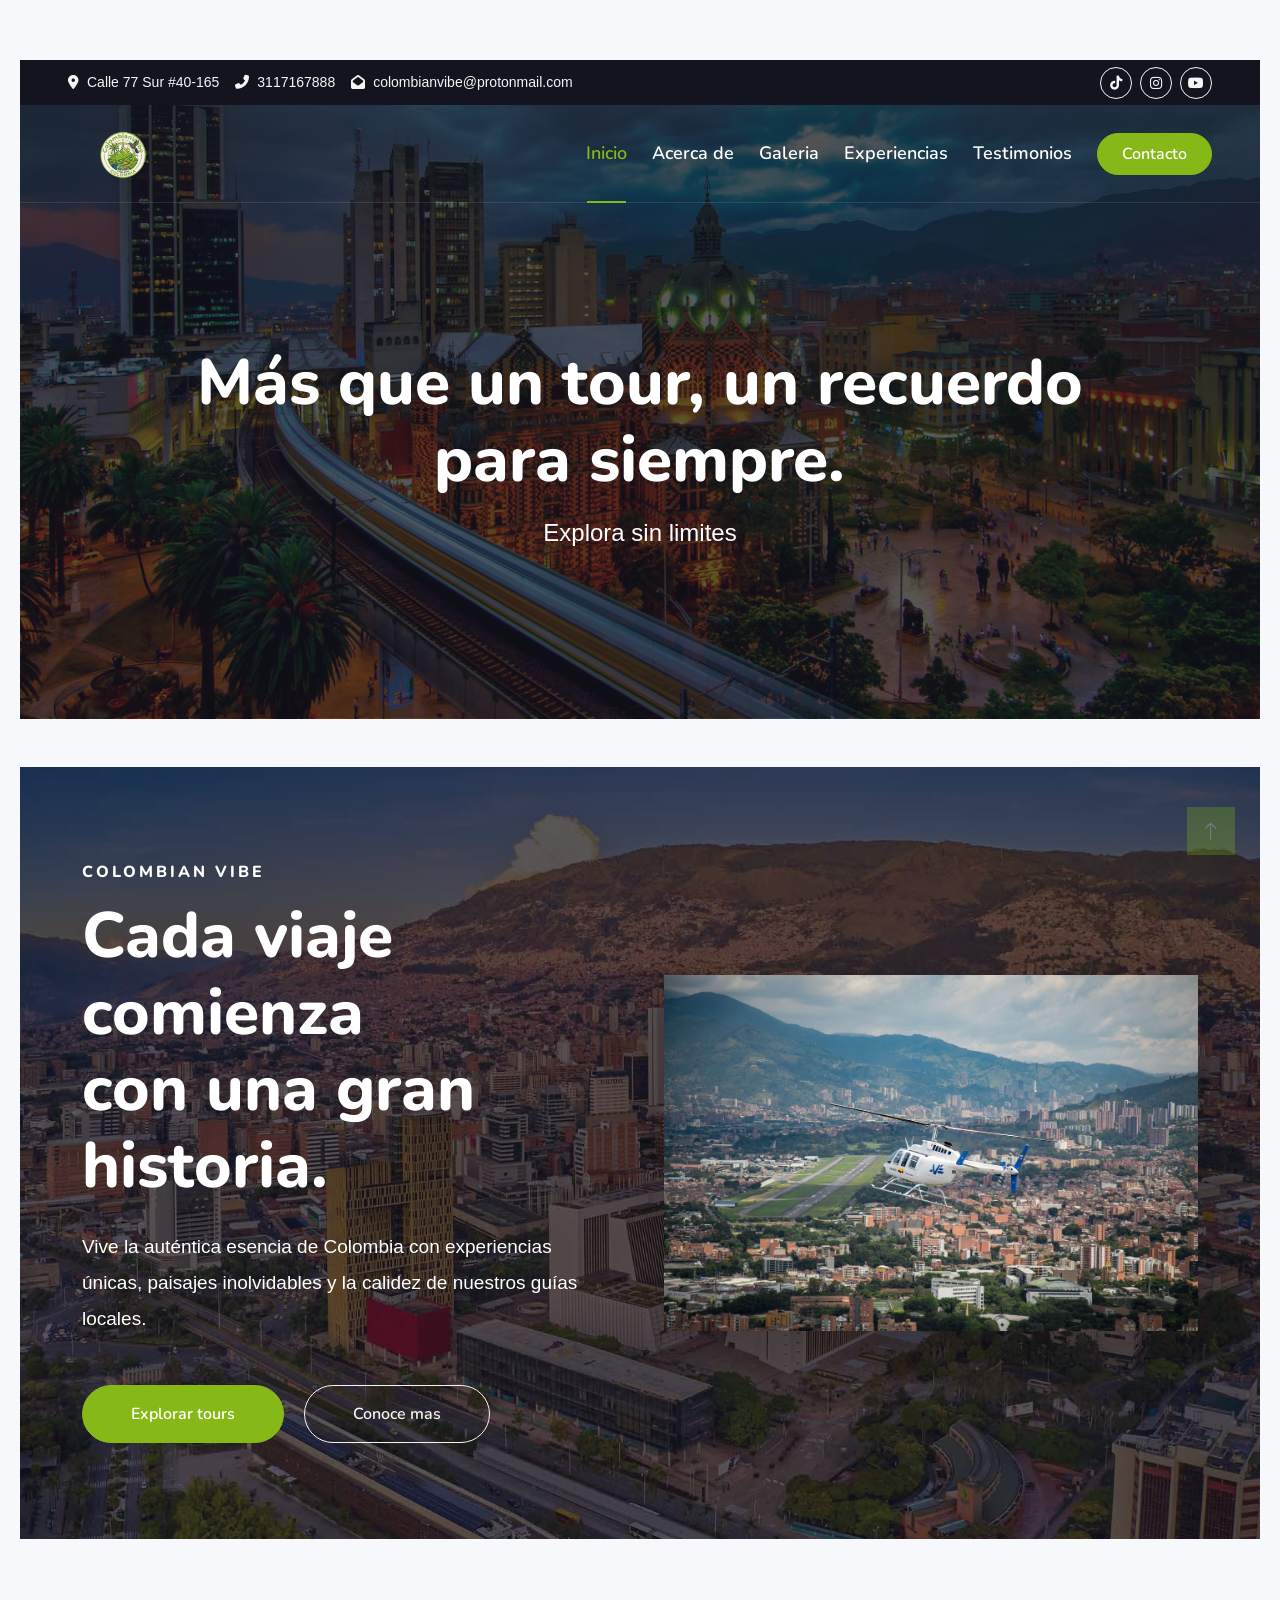
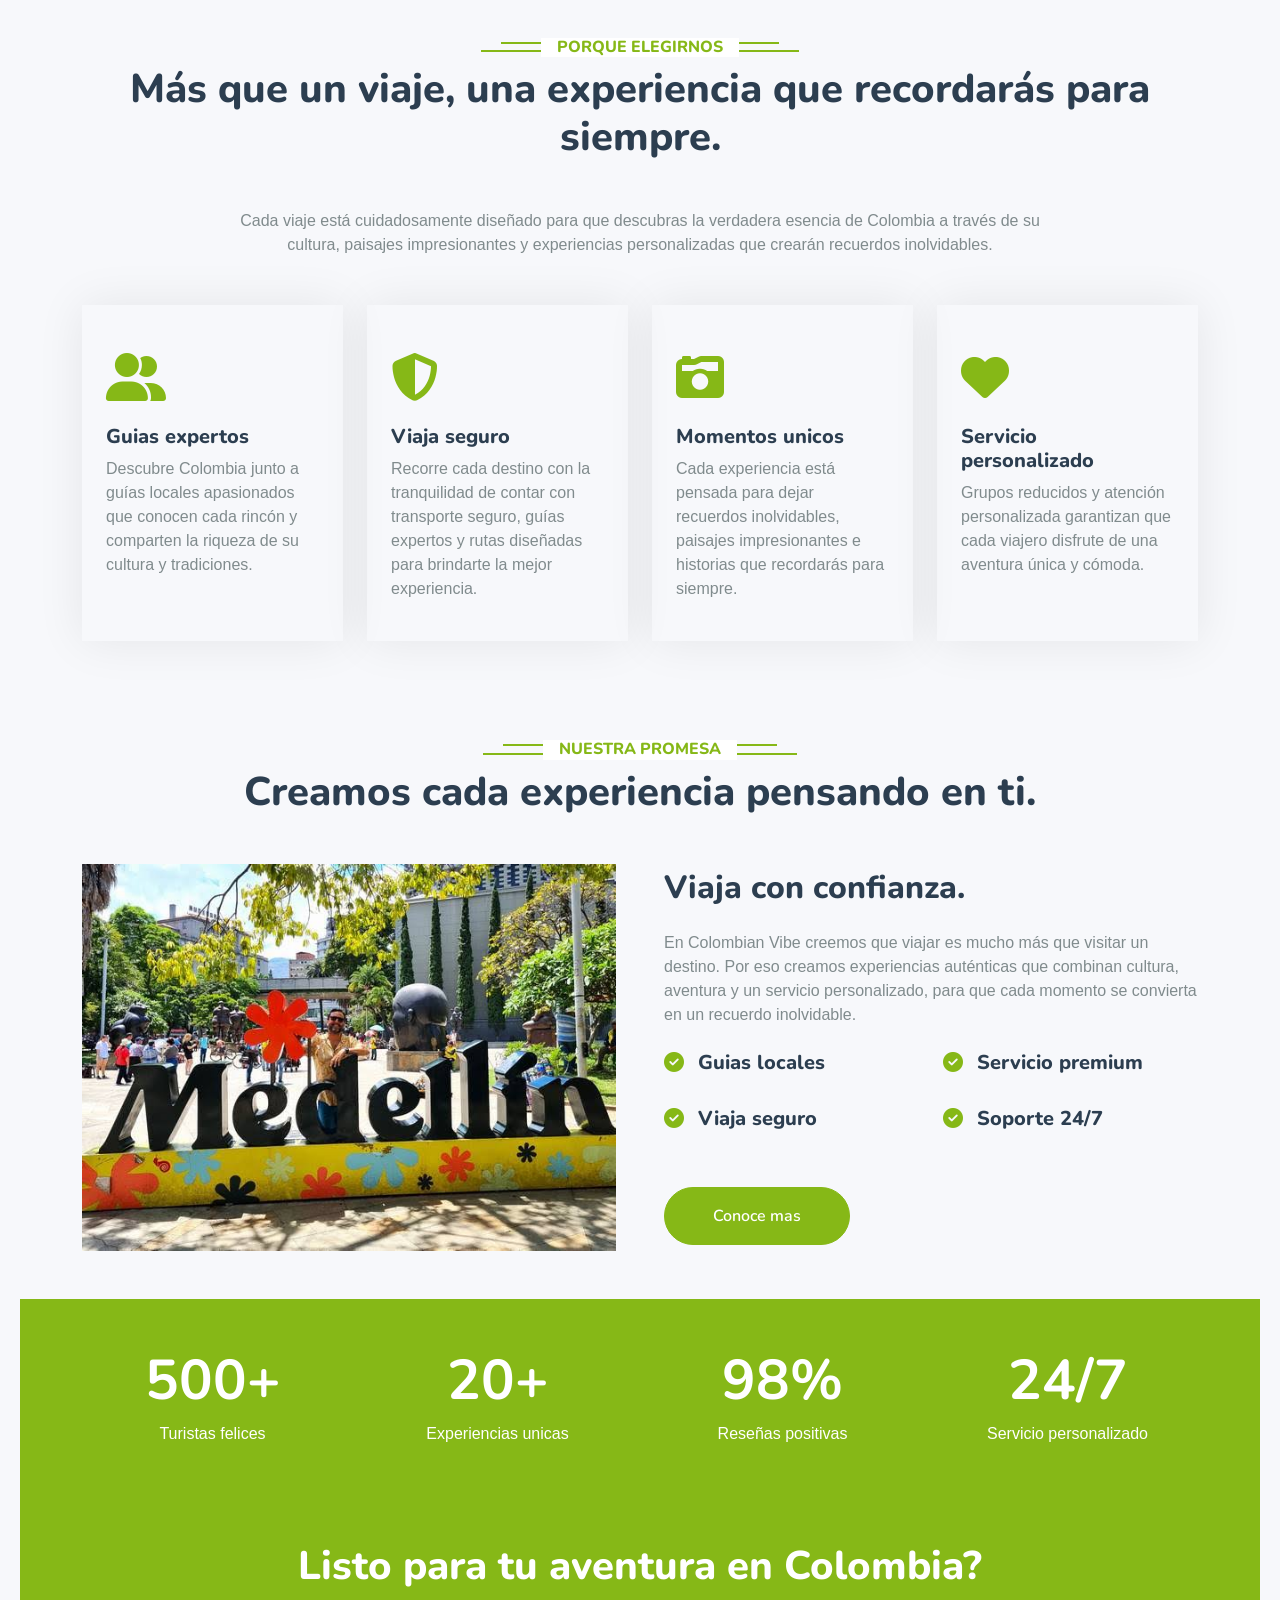
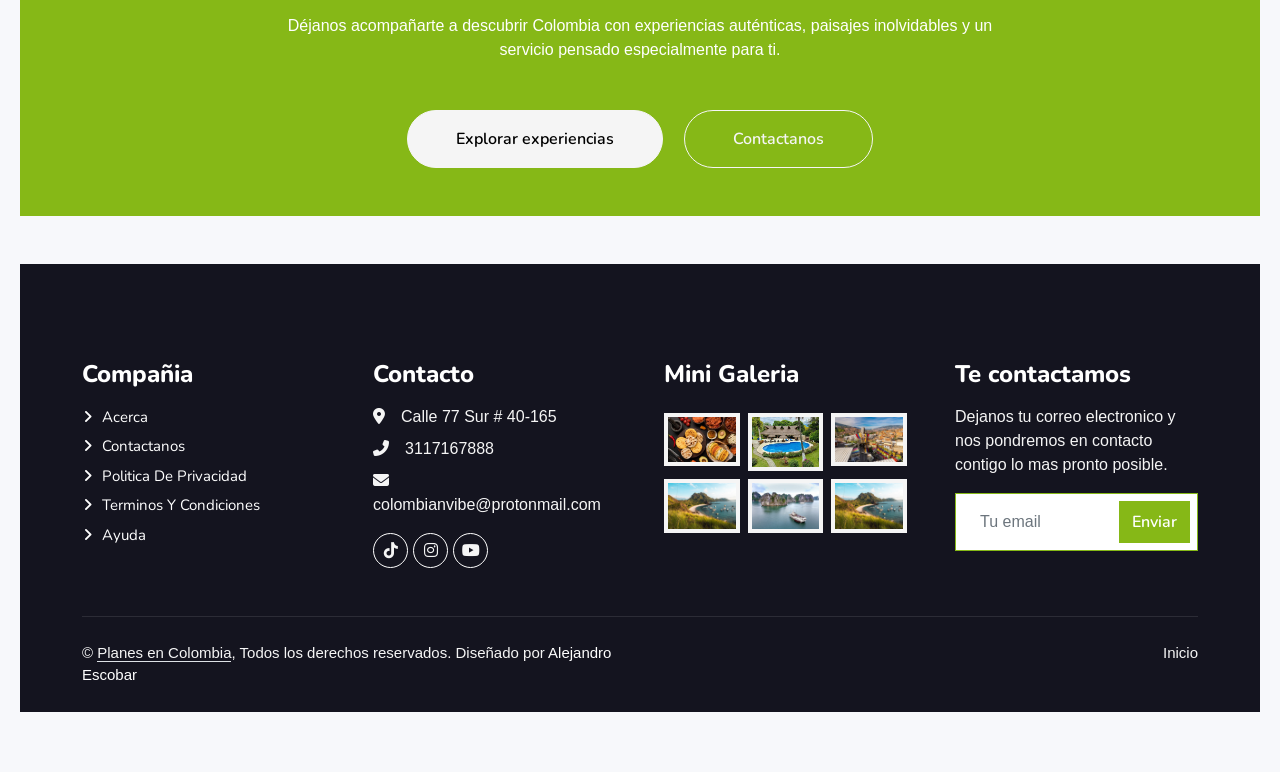
==== commit 32c43db4: "Se actualizó la página de inicio" ====
--- a/index.html
+++ b/index.html
@@ -76,7 +76,7 @@
             <div class="collapse navbar-collapse" id="navbarCollapse">
                 <div class="navbar-nav ms-auto py-0">
                     <a href="index.html" class="nav-item nav-link active">Inicio</a>
-                    <a href="inicio.html" class="nav-item nav-link">Acerca de</a>
+                    <a href="acerca.html" class="nav-item nav-link">Acerca de</a>
                     <a href="about.html" class="nav-item nav-link">Galeria</a>
                     <a href="service.html" class="nav-item nav-link">Experiencias</a>
                     <a href="destination.html" class="nav-item nav-link">Testimonios</a>
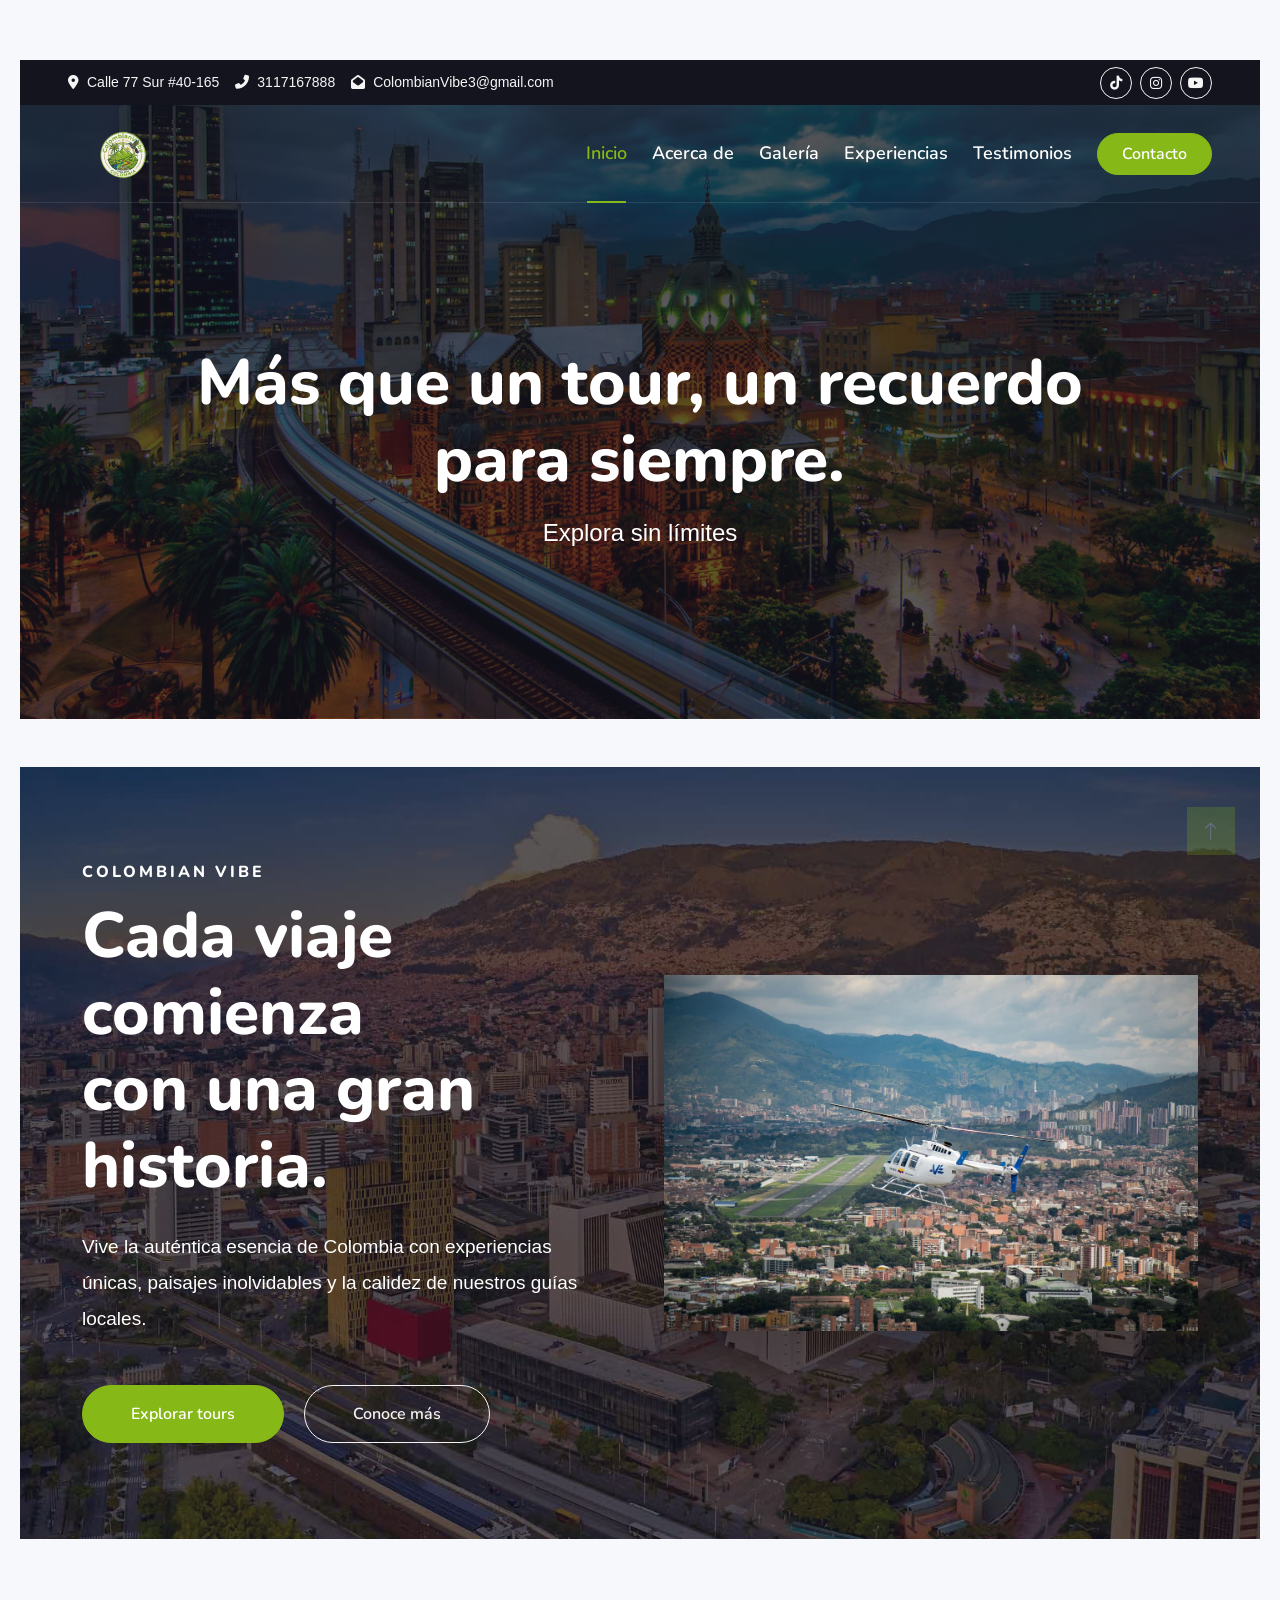
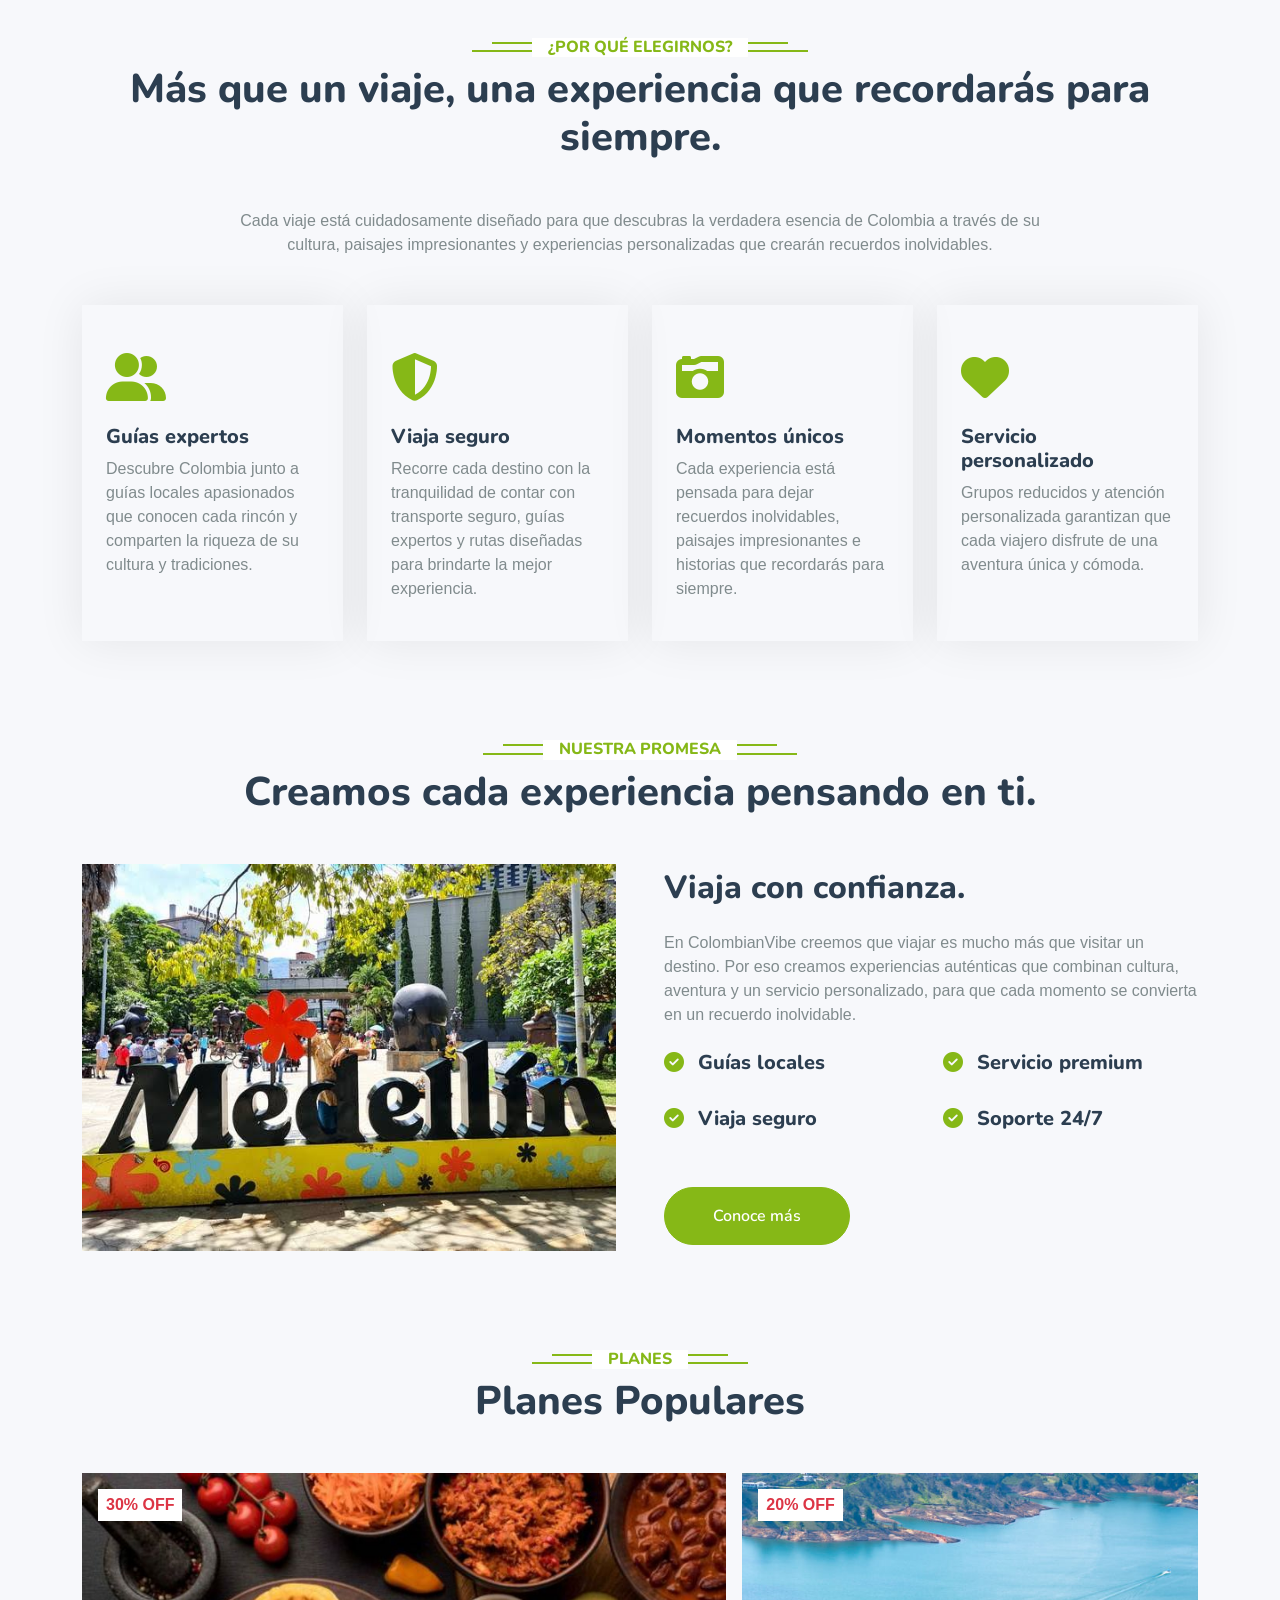
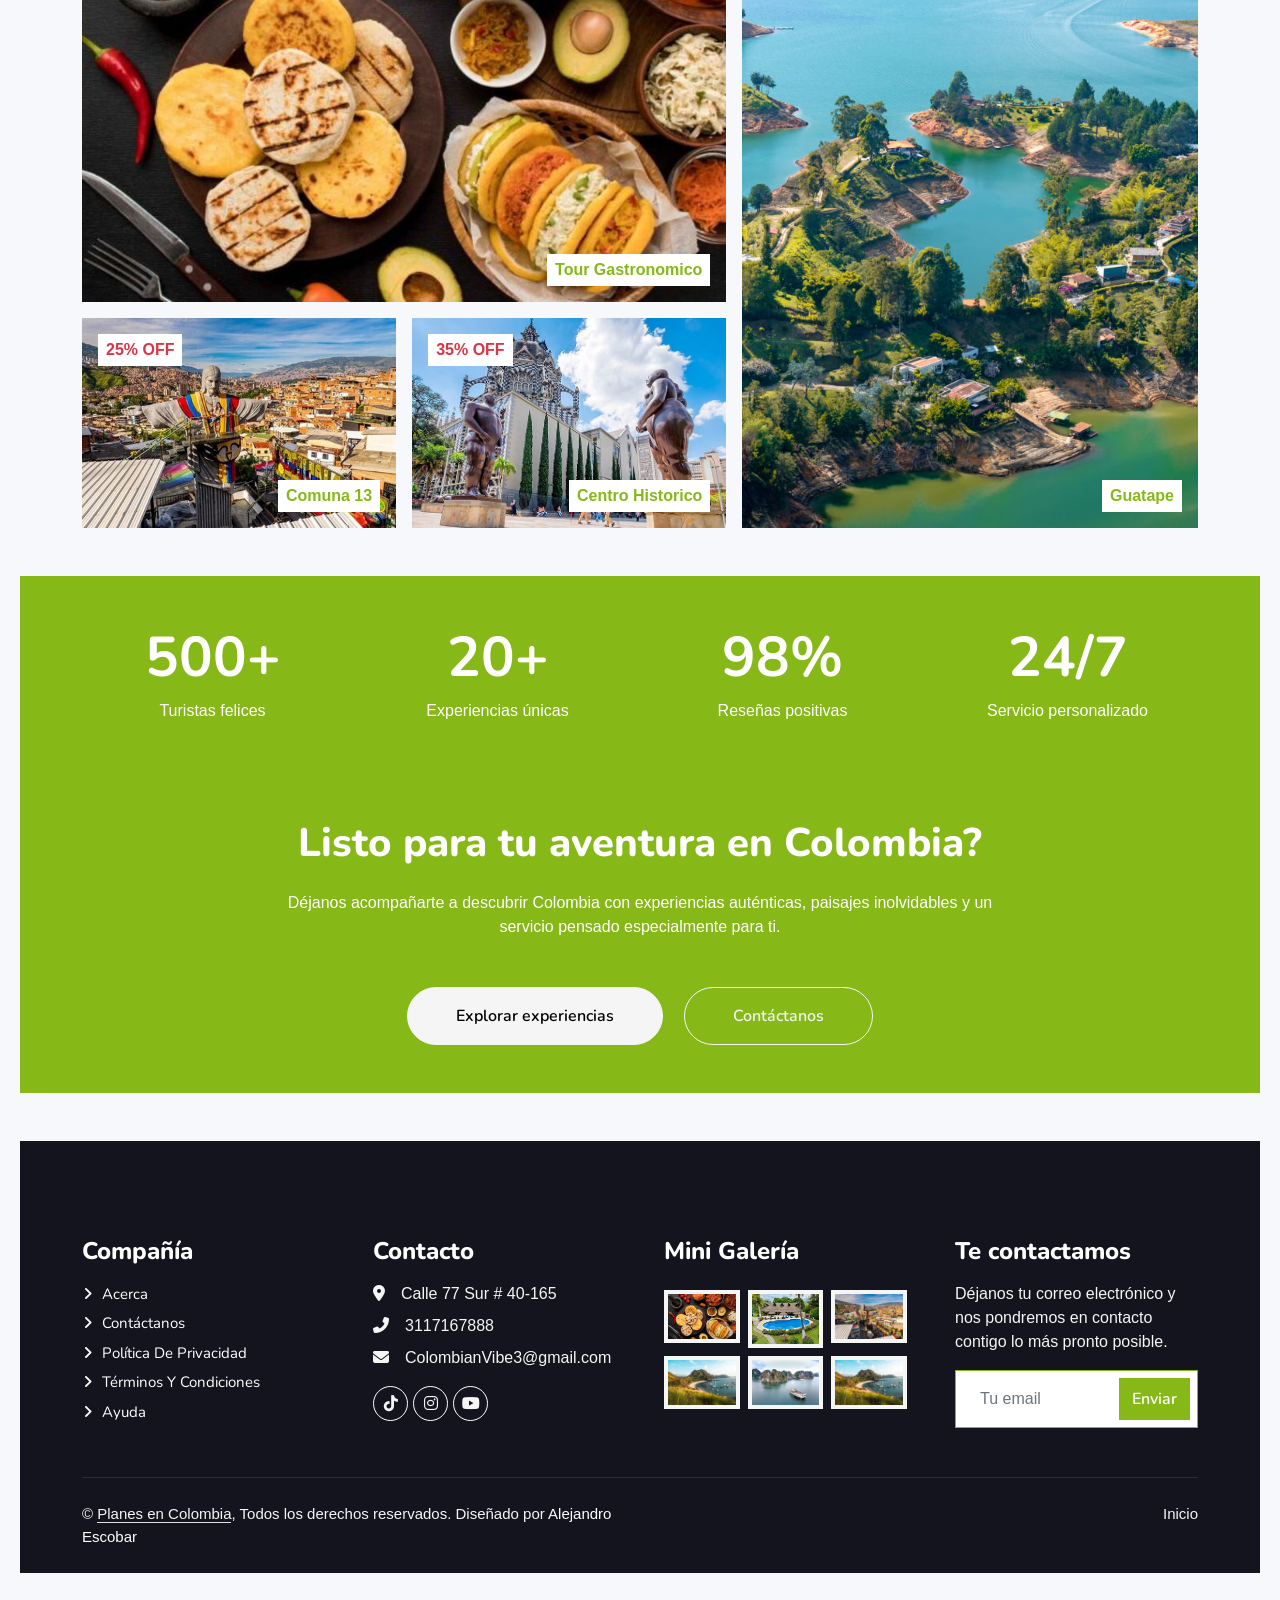
==== commit b00d3713: "Actualización del proyecto" ====
--- a/index.html
+++ b/index.html
@@ -47,15 +47,15 @@
                 <div class="d-inline-flex align-items-center" style="height: 45px;">
                     <small class="me-3 text-light"><i class="fa fa-map-marker-alt me-2"></i>Calle 77 Sur #40-165</small>
                     <small class="me-3 text-light"><i class="fa fa-phone-alt me-2"></i>3117167888</small>
-                    <small class="text-light"><i class="fa fa-envelope-open me-2"></i>colombianvibe@protonmail.com</small>
+                    <small class="text-light"><i class="fa fa-envelope-open me-2"></i>ColombianVibe3@gmail.com</small>
                 </div>
             </div>
             <div class="col-lg-4 text-center text-lg-end">
                 <div class="d-inline-flex align-items-center" style="height: 45px;">
 
-                    <a class="btn btn-sm btn-outline-light btn-sm-square rounded-circle me-2" href="https://www.tiktok.com/@colombianvibe2?_r=1&_t=ZS-98HyNl6wAh5"><i class="fab fa-tiktok fw-normal"></i></a>
-                    <a class="btn btn-sm btn-outline-light btn-sm-square rounded-circle me-2" href="https://www.instagram.com/colombianvibee/"><i class="fab fa-instagram fw-normal"></i></a>
-                    <a class="btn btn-sm btn-outline-light btn-sm-square rounded-circle" href="https://www.youtube.com/watch?v=K8QaOFiFDps"><i class="fab fa-youtube fw-normal"></i></a>
+                    <a class="btn btn-sm btn-outline-light btn-sm-square rounded-circle me-2" href="https://www.tiktok.com/@colombianvibe7?_r=1&_t=ZS-98aLwaeX6fM"><i class="fab fa-tiktok fw-normal"></i></a>
+                    <a class="btn btn-sm btn-outline-light btn-sm-square rounded-circle me-2" href="https://www.instagram.com/colombianvibeee?igsh=Z285eDk1OTZoczN0&utm_source=qr"><i class="fab fa-instagram fw-normal"></i></a>
+                    <a class="btn btn-sm btn-outline-light btn-sm-square rounded-circle" href="https://youtube.com/@colombianvibe?si=mpZFiADjovuv6YDq"><i class="fab fa-youtube fw-normal"></i></a>
                 </div>
             </div>
         </div>
@@ -77,7 +77,7 @@
                 <div class="navbar-nav ms-auto py-0">
                     <a href="index.html" class="nav-item nav-link active">Inicio</a>
                     <a href="acerca.html" class="nav-item nav-link">Acerca de</a>
-                    <a href="about.html" class="nav-item nav-link">Galeria</a>
+                    <a href="about.html" class="nav-item nav-link">Galería</a>
                     <a href="service.html" class="nav-item nav-link">Experiencias</a>
                     <a href="destination.html" class="nav-item nav-link">Testimonios</a>
                     
@@ -91,7 +91,7 @@
                 <div class="row justify-content-center py-5">
                     <div class="col-lg-10 pt-lg-5 mt-lg-5 text-center">
                         <h1 class="display-3 text-white mb-3 animated slideInDown">Más que un tour, un recuerdo para siempre.</h1>
-                        <p class="fs-4 text-white mb-4 animated slideInDown">Explora sin limites</p>
+                        <p class="fs-4 text-white mb-4 animated slideInDown">Explora sin límites</p>
                        
                     </div>
                 </div>
@@ -150,7 +150,7 @@
                 <a href="inicio.html"
                    class="btn btn-outline-light rounded-pill py-3 px-5">
 
-                    Conoce mas
+                    Conoce más
 
                 </a>
 
@@ -184,7 +184,7 @@
         <div class="text-center wow fadeInUp" data-wow-delay="0.1s">
 
             <h6 class="section-title bg-white text-center text-primary px-3">
-                Porque elegirnos
+                ¿Por qué elegirnos?
             </h6>
 
             <h1 class="mb-5">
@@ -211,7 +211,7 @@
 
                         <i class="fa fa-user-friends fa-3x text-primary mb-4"></i>
 
-                        <h5>Guias expertos</h5>
+                        <h5>Guías expertos</h5>
 
                         <p>
                         Descubre Colombia junto a guías locales apasionados que conocen cada rincón y comparten la riqueza de su cultura y tradiciones.
@@ -258,7 +258,7 @@
 
                         <i class="fa fa-camera-retro fa-3x text-primary mb-4"></i>
 
-                        <h5>Momentos unicos</h5>
+                        <h5>Momentos únicos</h5>
 
                         <p>
 
@@ -341,7 +341,7 @@
 
                 <p class="mb-4">
 
-                    En Colombian Vibe creemos que viajar es mucho más que visitar un destino.
+                    En ColombianVibe creemos que viajar es mucho más que visitar un destino.
 Por eso creamos experiencias auténticas que combinan cultura, aventura y un servicio personalizado,
 para que cada momento se convierta en un recuerdo inolvidable.
 
@@ -353,7 +353,7 @@
 
                         <h5>
                             <i class="fa fa-check-circle text-primary me-2"></i>
-                            Guias locales
+                            Guías locales
                         </h5>
 
                     </div>
@@ -390,7 +390,7 @@
                 <a href="service.html"
                    class="btn btn-primary rounded-pill px-5 py-3 mt-5">
 
-                    Conoce mas
+                    Conoce más
 
                 </a>
 
@@ -402,6 +402,66 @@
 
 </div>
 <!-- Promise End -->
+ <!-- Destination Start -->
+    <div class="container-fluid py-5 destination">
+        <div class="container">
+            <div class="text-center wow fadeInUp" data-wow-delay="0.1s">
+                <h6 class="section-title bg-white text-center text-primary px-3">Planes</h6>
+                <h1 class="mb-5">Planes Populares</h1>
+            </div>
+            <div class="row g-3">
+                <div class="col-lg-7 col-md-6">
+                    <div class="row g-3">
+                        <div class="col-lg-12 col-md-12 wow zoomIn" data-wow-delay="0.1s">
+                            <a class="position-relative d-block overflow-hidden" href="">
+                                <img class="img-fluid" src="img/destino1.jpg" alt="">
+                                <div class="bg-white text-danger fw-bold position-absolute top-0 start-0 m-3 py-1 px-2">30% OFF</div>
+                                <div class="bg-white text-primary fw-bold position-absolute bottom-0 end-0 m-3 py-1 px-2">Tour Gastronomico</div>
+                            </a>
+                        </div>
+                        <div class="col-lg-6 col-md-12 wow zoomIn" data-wow-delay="0.3s">
+                            <a class="position-relative d-block overflow-hidden" href="">
+                                <img class="img-fluid" src="img/destino2.jpg" alt="">
+                                <div class="bg-white text-danger fw-bold position-absolute top-0 start-0 m-3 py-1 px-2">25% OFF</div>
+                                <div class="bg-white text-primary fw-bold position-absolute bottom-0 end-0 m-3 py-1 px-2">Comuna 13</div>
+                            </a>
+                        </div>
+                        <div class="col-lg-6 col-md-12 wow zoomIn" data-wow-delay="0.5s">
+                            <a class="position-relative d-block overflow-hidden" href="">
+                                <img class="img-fluid" src="img/sofia1.jpg" alt="">
+                                <div class="bg-white text-danger fw-bold position-absolute top-0 start-0 m-3 py-1 px-2">35% OFF</div>
+                                <div class="bg-white text-primary fw-bold position-absolute bottom-0 end-0 m-3 py-1 px-2">Centro Historico</div>
+                            </a>
+                        </div>
+                    </div>
+                </div>
+                <div class="col-lg-5 col-md-6 wow zoomIn" data-wow-delay="0.7s" style="min-height: 350px;">
+               <a class="position-relative d-block overflow-hidden h-100" href="">
+    <img
+        src="img/destino4.jpg"
+        alt=""
+        style="
+            position:absolute;
+            top:0;
+            left:0;
+            width:100%;
+            height:100%;
+            object-fit:cover;
+        ">
+
+    <div class="bg-white text-danger fw-bold position-absolute top-0 start-0 m-3 py-1 px-2">
+        20% OFF
+    </div>
+
+    <div class="bg-white text-primary fw-bold position-absolute bottom-0 end-0 m-3 py-1 px-2">
+        Guatape
+    </div>
+</a>
+                </div>
+            </div>
+        </div>
+    </div>
+    <!-- Destination End -->
 
 
 
@@ -427,7 +487,7 @@
                 <h1 class="display-4 text-white fw-bold">20+</h1>
 
                 <p class="text-white mb-0">
-                    Experiencias unicas
+                    Experiencias únicas
                 </p>
 
             </div>
@@ -491,7 +551,7 @@
         <a href="contact.html"
            class="btn btn-outline-light rounded-pill px-5 py-3">
 
-            Contactanos
+            Contáctanos
 
         </a>
 
@@ -555,27 +615,27 @@
         <div class="container py-5">
             <div class="row g-5">
                 <div class="col-lg-3 col-md-6">
-                    <h4 class="text-white mb-3">Compañia</h4>
+                    <h4 class="text-white mb-3">Compañía</h4>
                     <a class="btn btn-link" href="">Acerca</a>
-                    <a class="btn btn-link" href="">Contactanos</a>
-                    <a class="btn btn-link" href="">Politica de Privacidad</a>
-                    <a class="btn btn-link" href="">Terminos y Condiciones</a>
+                    <a class="btn btn-link" href="">Contáctanos</a>
+                    <a class="btn btn-link" href="">Política de Privacidad</a>
+                    <a class="btn btn-link" href="">Términos y Condiciones</a>
                     <a class="btn btn-link" href="">Ayuda</a>
                 </div>
                 <div class="col-lg-3 col-md-6">
                     <h4 class="text-white mb-3">Contacto</h4>
                     <p class="mb-2"><i class="fa fa-map-marker-alt me-3"></i>Calle 77 Sur # 40-165</p>
                     <p class="mb-2"><i class="fa fa-phone-alt me-3"></i>3117167888</p>
-                    <p class="mb-2"><i class="fa fa-envelope me-3"></i>colombianvibe@protonmail.com</p>
+                    <p class="mb-2"><i class="fa fa-envelope me-3"></i>ColombianVibe3@gmail.com</p>
                     <div class="d-flex pt-2">
-                        <a class="btn btn-outline-light btn-social" href="https://www.tiktok.com/@colombianvibe2?_r=1&_t=ZS-98HyNl6wAh5"><i class="fab fa-tiktok"></i></a>
-                        <a class="btn btn-outline-light btn-social" href="https://www.instagram.com/colombianvibee/"><i class="fab fa-instagram"></i></a>
-                        <a class="btn btn-outline-light btn-social" href="https://www.youtube.com/watch?v=K8QaOFiFDps"><i class="fab fa-youtube"></i></a>
+                        <a class="btn btn-outline-light btn-social" href="https://www.tiktok.com/@colombianvibe7?_r=1&_t=ZS-98aLwaeX6fM"><i class="fab fa-tiktok"></i></a>
+                        <a class="btn btn-outline-light btn-social" href="https://www.instagram.com/colombianvibeee?igsh=Z285eDk1OTZoczN0&utm_source=qr"><i class="fab fa-instagram"></i></a>
+                        <a class="btn btn-outline-light btn-social" href="https://youtube.com/@colombianvibe?si=mpZFiADjovuv6YDq"><i class="fab fa-youtube"></i></a>
                      
                     </div>
                 </div>
                 <div class="col-lg-3 col-md-6">
-                    <h4 class="text-white mb-3">Mini Galeria</h4>
+                    <h4 class="text-white mb-3">Mini Galería</h4>
                     <div class="row g-2 pt-2">
                         <div class="col-4">
                             <img class="img-fluid bg-light p-1" src="img/destino1.jpg" alt="">
@@ -599,7 +659,7 @@
                 </div>
                 <div class="col-lg-3 col-md-6">
                     <h4 class="text-white mb-3">Te contactamos</h4>
-                    <p>Dejanos tu correo electronico y nos pondremos en contacto contigo lo mas pronto posible.</p>
+                    <p>Déjanos tu correo electrónico y nos pondremos en contacto contigo lo más pronto posible.</p>
                     <div class="position-relative mx-auto" style="max-width: 400px;">
                         <input class="form-control border-primary w-100 py-3 ps-4 pe-5" type="text" placeholder="Tu email">
                        <button type="button" class="btn btn-primary py-2 position-absolute top-0 end-0 mt-2 me-2 contact-btn">
@@ -621,7 +681,7 @@
                     </div>
                     <div class="col-md-6 text-center text-md-end">
                         <div class="footer-menu">
-                            <a href="">Inicio</a>
+                            <a href="index.html">Inicio</a>
                        
                         </div>
                     </div>
--- a/css/style.css
+++ b/css/style.css
@@ -368,8 +368,9 @@
 
 .team-container{
 
-     display: grid;
-    grid-template-columns: repeat(5, 1fr);
+      display: grid;
+    grid-template-columns: repeat(3, 320px);
+    justify-content: center;
     gap: 20px;
 }
 
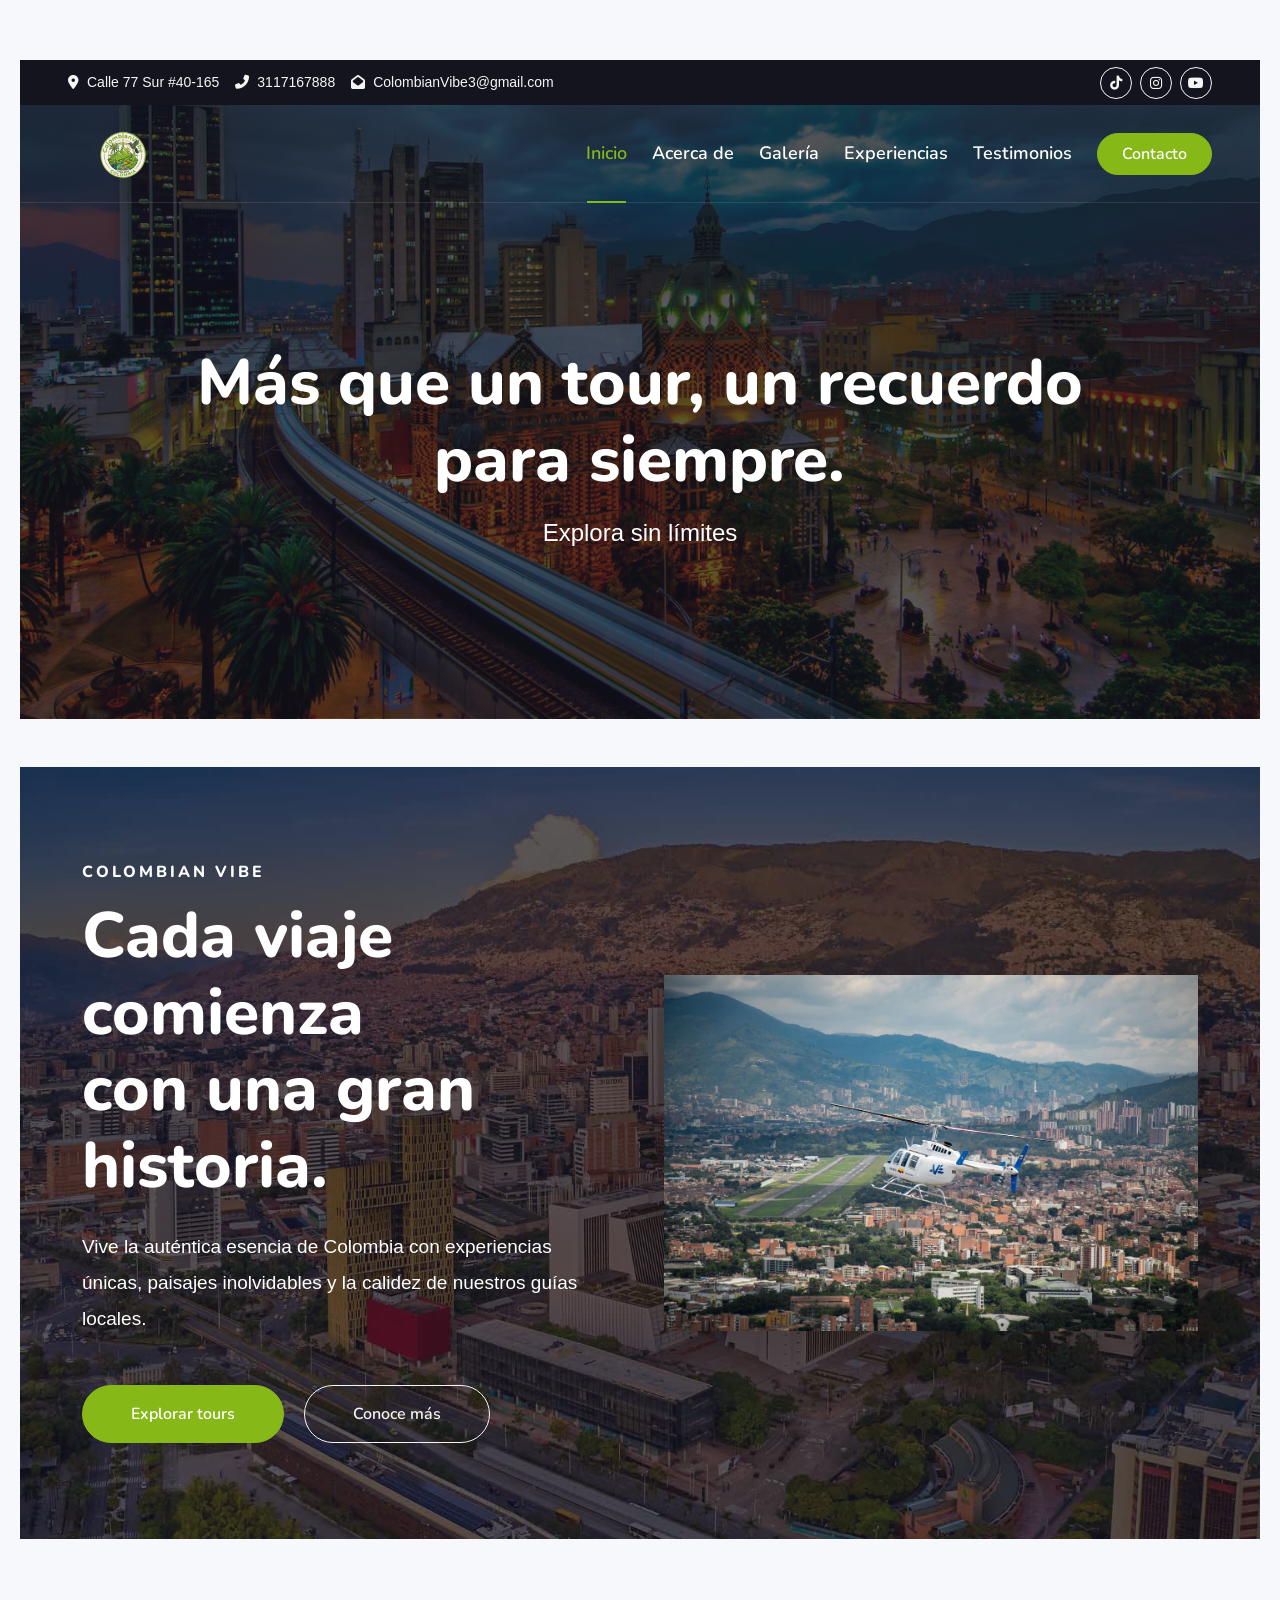
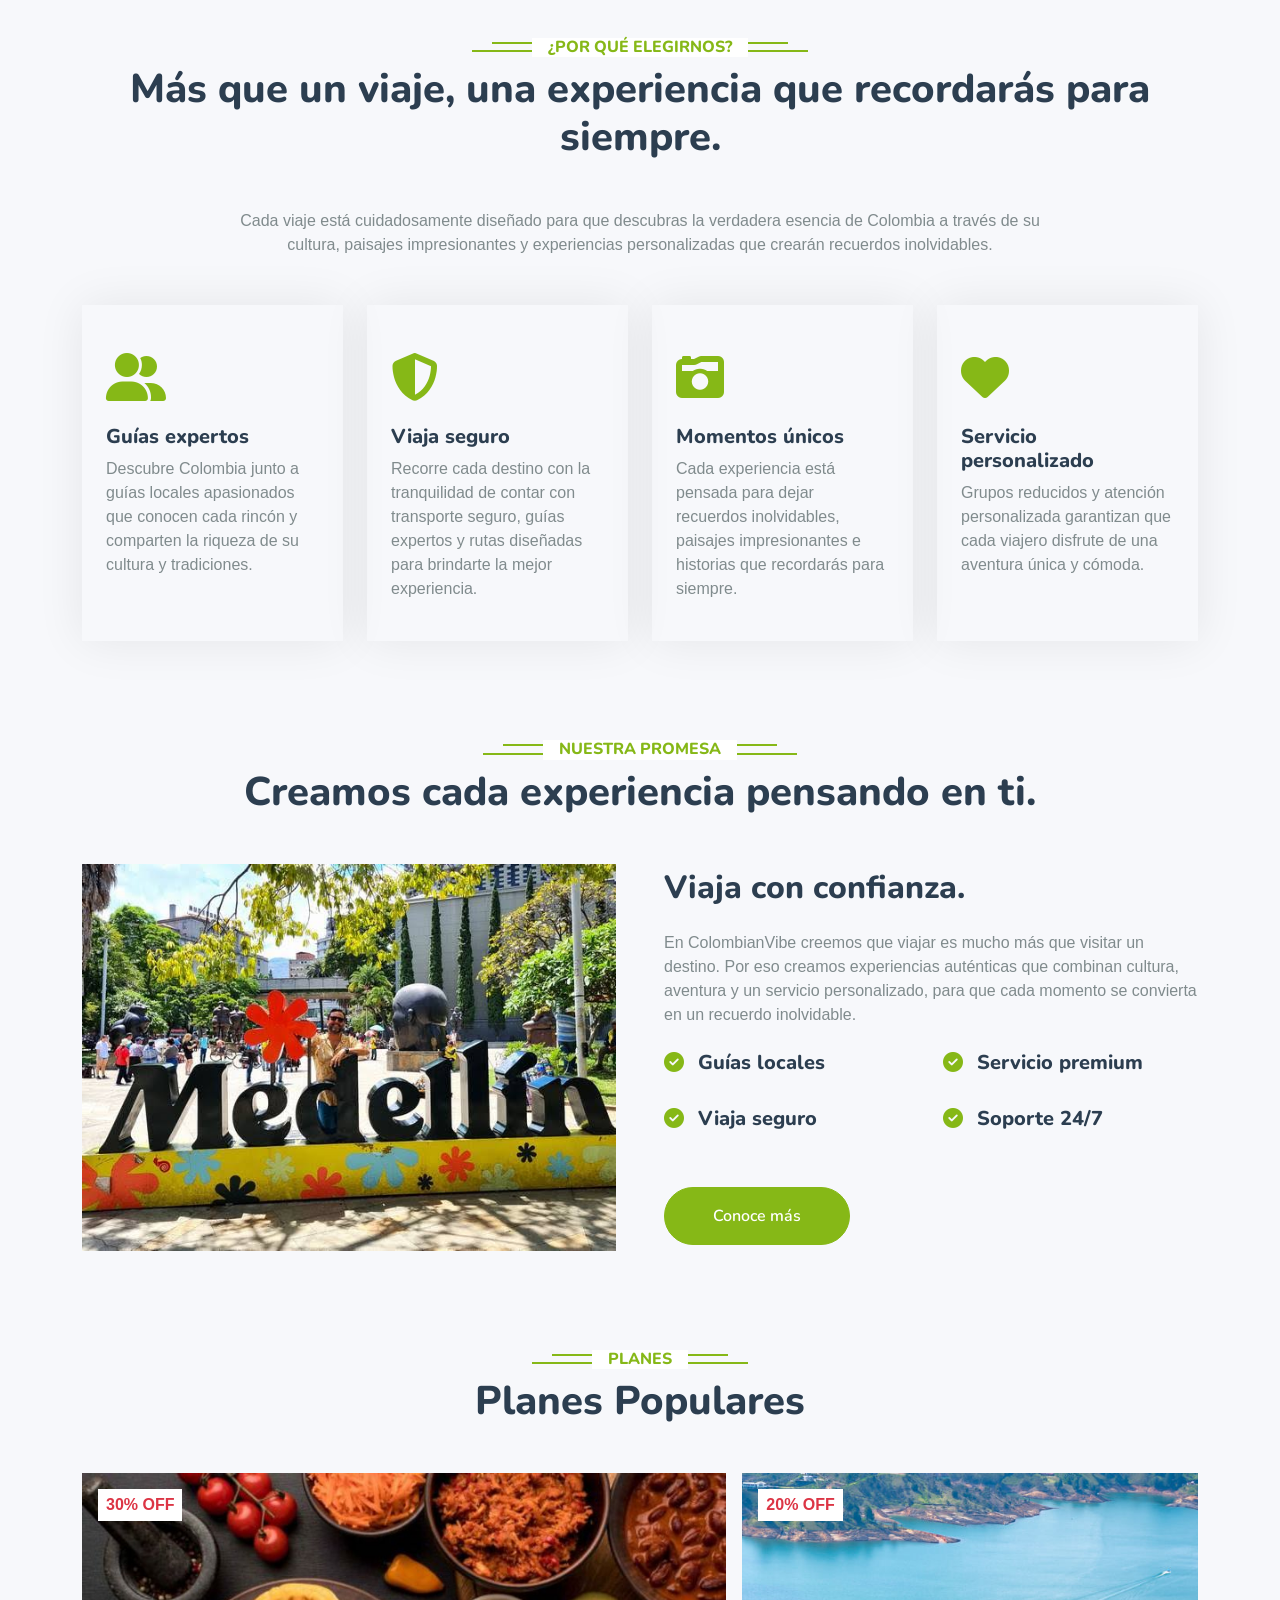
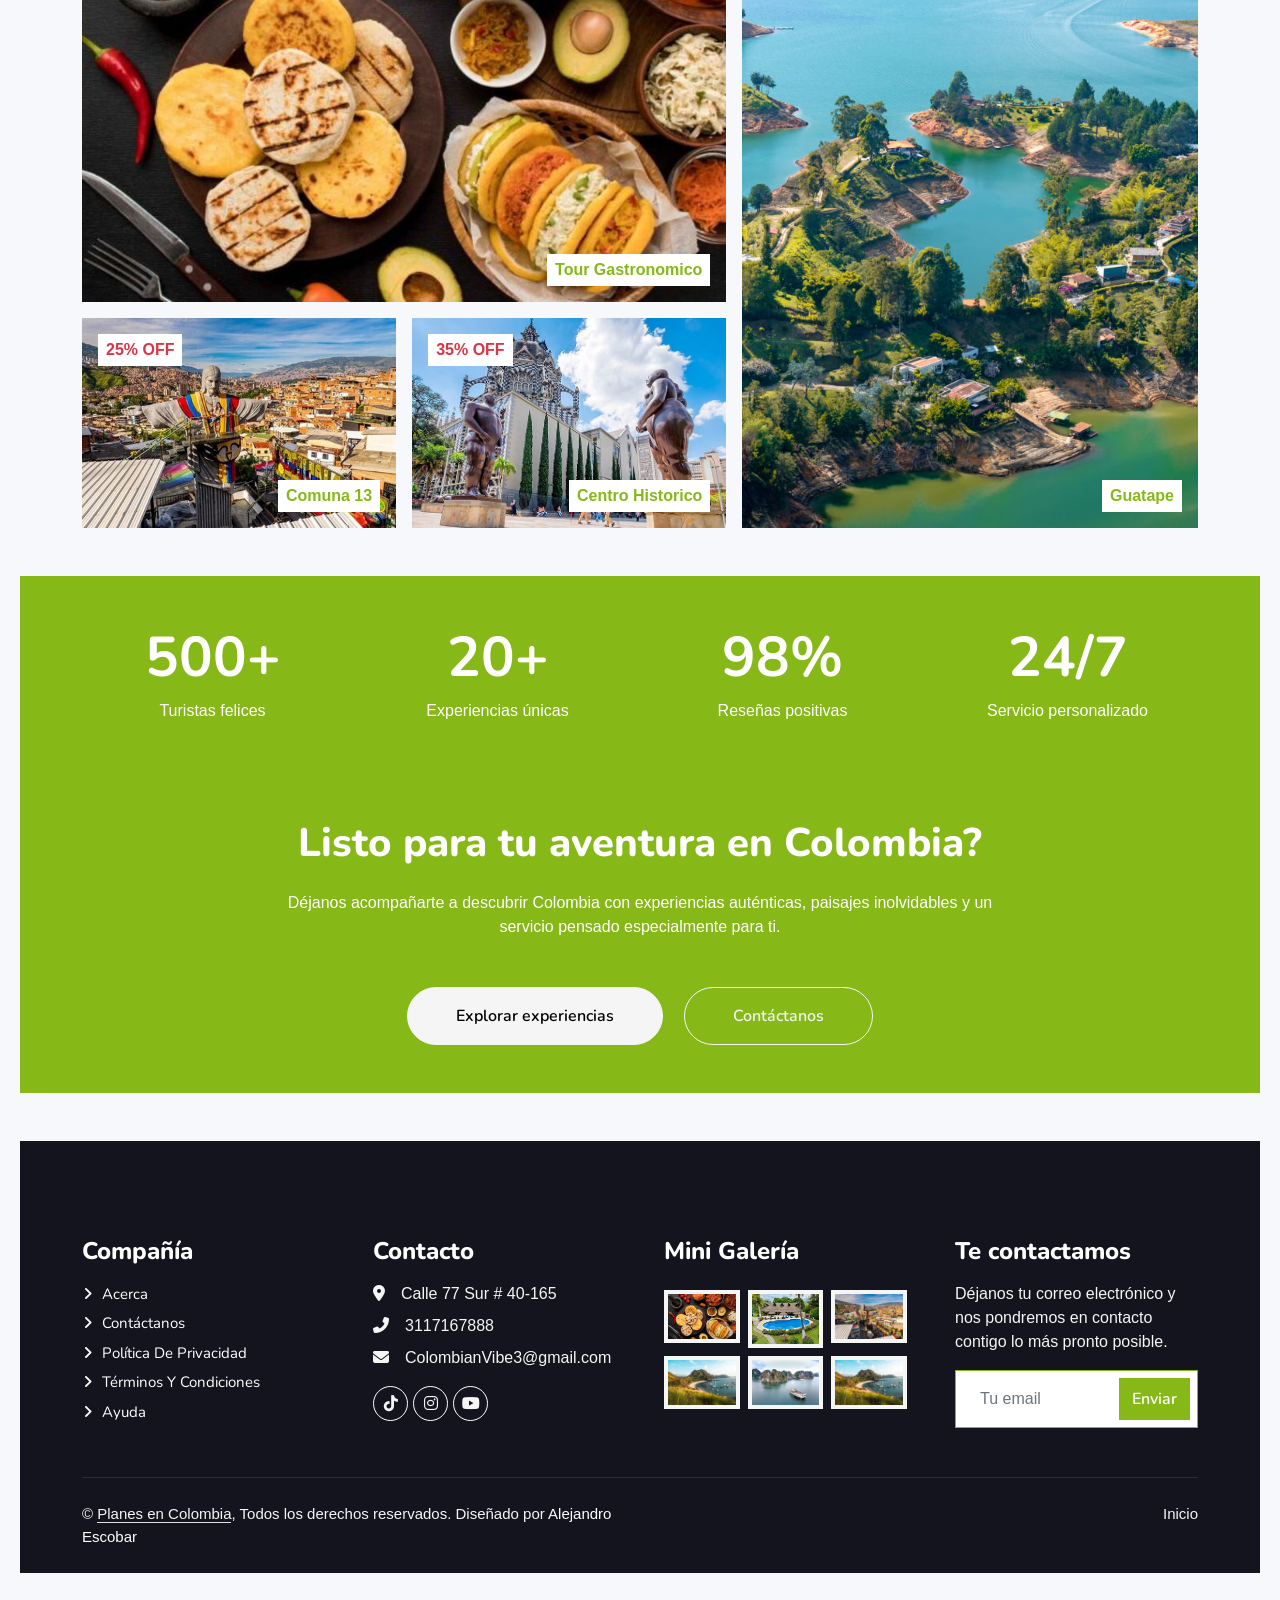
==== commit 0129c00b: "Actualización de experiencias y corrección de funcionalidades" ====
--- a/index.html
+++ b/index.html
@@ -147,7 +147,7 @@
 
                 </a>
 
-                <a href="inicio.html"
+                <a href="acerca.html"
                    class="btn btn-outline-light rounded-pill py-3 px-5">
 
                     Conoce más
@@ -723,6 +723,7 @@
 
 
     <!-- Template Javascript -->
+    <script src="js/habitaciones.js"></script>
     <script src="js/main.js"></script>
 </body>
 
